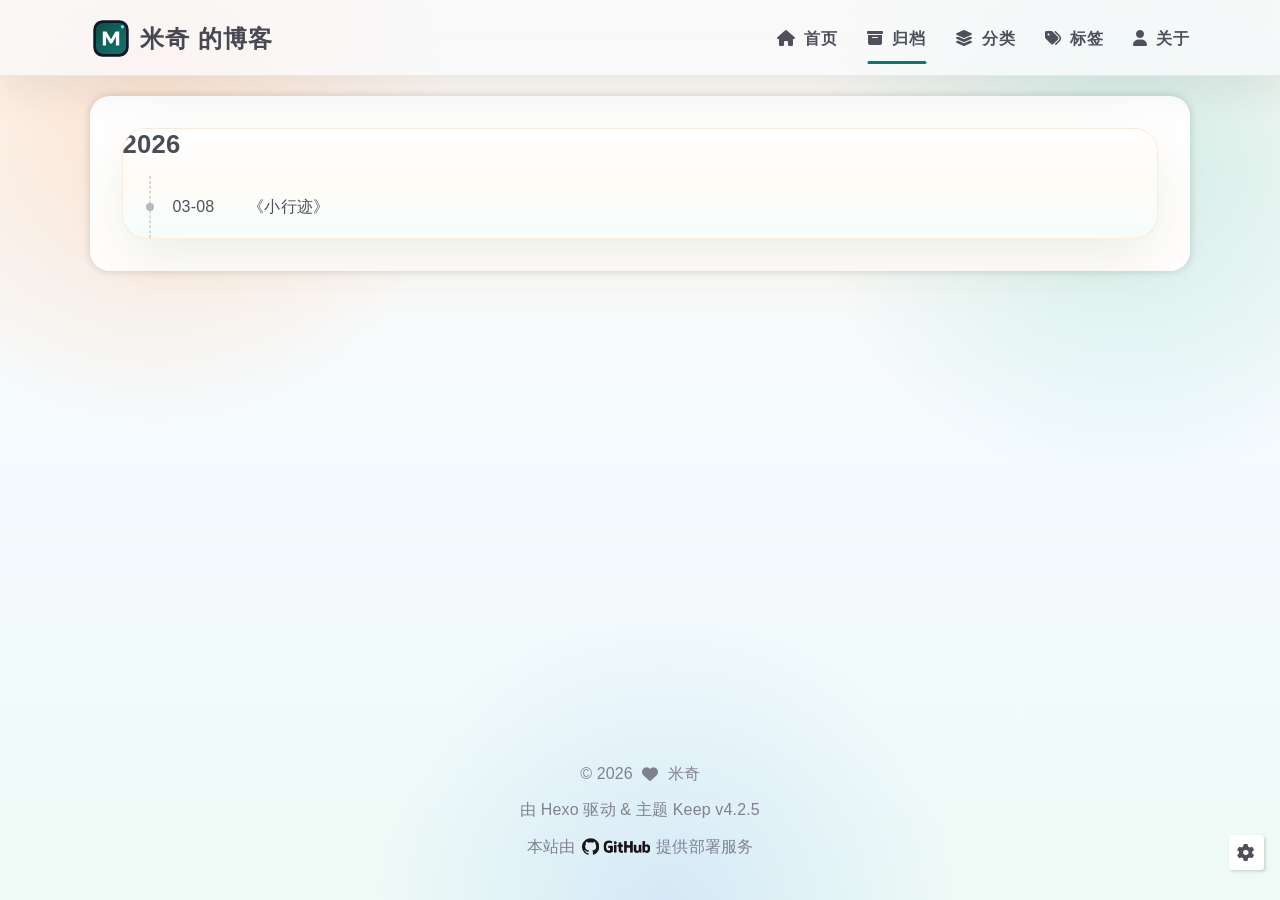
==== archives/2026/index.html @ 4258c544 "Site updated: 2026-03-08 20:42:54" ====
<!DOCTYPE html>
<html lang="zh-CN">
<head>
    <meta charset="utf-8">
    <meta name="viewport" content="width=device-width, initial-scale=1, maximum-scale=1">
    <meta name="keywords" content="生活记录,日记,菜谱,吉他谱,技术笔记">
    <meta name="description" content="记录生活日记、感悟、菜谱、吉他谱，以及工作中遇到的技术问题与解决过程。">
    <meta name="author" content="米奇">
    
    <title>
        
            归档: 2026 |
        
        米奇 的博客
    </title>
    
<link rel="stylesheet" href="/css/style.css">

    
        <link rel="shortcut icon" href="/images/site-logo.svg">
    
    
<link rel="stylesheet" href="/font/css/fontawesome.min.css">

    
<link rel="stylesheet" href="/font/css/regular.min.css">

    
<link rel="stylesheet" href="/font/css/solid.min.css">

    
<link rel="stylesheet" href="/font/css/brands.min.css">

    
        
            
        
            
                
<link rel="stylesheet" href="/css/custom.css">

            
        
    
    <script class="keep-theme-configurations">
    const KEEP = window.KEEP || {}
    KEEP.hexo_config = {"hostname":"miqitudou.github.io","root":"/","language":"zh-CN"}
    KEEP.theme_config = {"base_info":{"primary_color":"#0f766e","title":"米奇 的博客","author":"米奇","avatar":"/images/site-avatar.svg","logo":"/images/site-logo.svg","favicon":"/images/site-logo.svg"},"menu":{"home":"/ || fa-solid fa-house","archives":"/archives || fa-solid fa-box-archive","categories":"/categories || fa-solid fa-layer-group","tags":"/tags || fa-solid fa-tags","about":"/about || fa-solid fa-user"},"first_screen":{"enable":true,"background_img":"/images/hero-grid-light.svg","background_img_dark":"/images/hero-grid-dark.svg","description":"记录生活、感悟与创作 || 也整理工作里的技术问题","hitokoto":false},"social_contact":{"enable":false,"links":{"github":null,"weixin":null,"qq":null,"weibo":null,"zhihu":null,"twitter":null,"x":null,"facebook":null,"email":null}},"scroll":{"progress_bar":true,"percent":false,"hide_header":true},"home":{"announcement":"这里会放生活日记、感悟、菜谱、吉他谱，也会记录工作中遇到的技术问题和解决过程。","category":true,"tag":true,"post_datetime":"updated || fa-solid fa-clock-rotate-left","post_datetime_format":"YYYY-MM-DD"},"post":{"author_badge":{"enable":true,"level_badge":false,"custom_badge":"记录者"},"word_count":{"wordcount":false,"min2read":false},"datetime_format":"YYYY-MM-DD","copyright_info":false,"share":false,"reward":{"enable":false,"img_link":null,"text":null,"icon":null}},"code_block":{"tools":{"enable":true,"style":"mac"},"highlight_theme":"obsidian"},"toc":{"enable":true,"number":true,"expand_all":false,"init_open":true,"layout":"right"},"website_count":{"busuanzi_count":{"enable":false,"site_uv":false,"site_pv":false,"page_pv":false}},"local_search":{"enable":false,"preload":false},"comment":{"enable":false,"use":"valine","valine":{"appid":null,"appkey":null,"server_urls":null,"placeholder":null},"gitalk":{"github_id":null,"github_admins":null,"repository":null,"client_id":null,"client_secret":null,"proxy":null},"twikoo":{"env_id":null,"region":null,"version":"1.6.39"},"waline":{"server_url":null,"reaction":false,"version":"3.3.2"},"giscus":{"repo":null,"repo_id":null,"category":"Announcements","category_id":null,"reactions_enabled":false},"artalk":{"server":null},"disqus":{"shortname":null}},"rss":{"enable":false},"lazyload":{"enable":false},"cdn":{"enable":false,"provider":"cdnjs"},"pjax":{"enable":false},"footer":{"since":2026,"word_count":false,"site_deploy":{"enable":true,"provider":"github","url":"https://github.com/miqitudou/miqitudou.github.io"},"record":{"enable":false,"list":[{"code":null,"link":null}]}},"inject":{"enable":true,"css":[null,"/css/custom.css"],"js":[null]},"root":"","source_data":{},"version":"4.2.5"}
    KEEP.language_ago = {"second":"%s 秒前","minute":"%s 分钟前","hour":"%s 小时前","day":"%s 天前","week":"%s 周前","month":"%s 个月前","year":"%s 年前"}
    KEEP.language_code_block = {"copy":"复制代码","copied":"已复制","fold":"折叠代码块","folded":"已折叠"}
    KEEP.language_copy_copyright = {"copy":"复制版权信息","copied":"已复制","title":"原文标题","author":"原文作者","link":"原文链接"}
  </script>
<meta name="generator" content="Hexo 8.1.1"></head>


<body>
<div class="progress-bar-container">
    
        <span class="scroll-progress-bar"></span>
    

    
</div>



<main class="page-container border-box">
    <!-- home first screen  -->
    

    <!-- page content -->
    <div class="page-main-content border-box">
        <div class="page-main-content-top">
            
<header class="header-wrapper">

    <div class="border-box header-content">
        <div class="left flex-start border-box">
            
                <a class="logo-image border-box" href="/">
                    <img src="/images/site-logo.svg">
                </a>
            
            <a class="site-name border-box" href="/">
               米奇 的博客
            </a>
        </div>

        <div class="right border-box">
            <div class="pc border-box">
                <ul class="menu-list border-box">
                    
                        
                        <li class="menu-item flex-start border-box">
                            <a class="menu-text-color border-box" href="/">
                                
                                    <i class="menu-text-color menu-icon fa-solid fa-house"></i>
                                
                                首页
                                
                            </a>
                            
                        </li>
                    
                        
                        <li class="menu-item flex-start border-box active">
                            <a class="menu-text-color border-box" href="/archives">
                                
                                    <i class="menu-text-color menu-icon fa-solid fa-box-archive"></i>
                                
                                归档
                                
                            </a>
                            
                        </li>
                    
                        
                        <li class="menu-item flex-start border-box">
                            <a class="menu-text-color border-box" href="/categories">
                                
                                    <i class="menu-text-color menu-icon fa-solid fa-layer-group"></i>
                                
                                分类
                                
                            </a>
                            
                        </li>
                    
                        
                        <li class="menu-item flex-start border-box">
                            <a class="menu-text-color border-box" href="/tags">
                                
                                    <i class="menu-text-color menu-icon fa-solid fa-tags"></i>
                                
                                标签
                                
                            </a>
                            
                        </li>
                    
                        
                        <li class="menu-item flex-start border-box">
                            <a class="menu-text-color border-box" href="/about">
                                
                                    <i class="menu-text-color menu-icon fa-solid fa-user"></i>
                                
                                关于
                                
                            </a>
                            
                        </li>
                    
                    
                </ul>
            </div>
            <div class="mobile border-box flex-start">
                
                <div class="icon-item menu-bar">
                    <div class="menu-bar-middle"></div>
                </div>
            </div>
        </div>
    </div>

    <div class="header-drawer">
        <ul class="drawer-menu-list border-box">
            
                
                <li class="drawer-menu-item border-box not-sub-menu">
                    <label class="drawer-menu-label border-box">
                        <a class="drawer-menu-text-color left-side flex-start border-box" href="/">
                            
                                <span class="menu-icon-wrap border-box flex-center">
                                    <i class="drawer-menu-text-color menu-icon fa-solid fa-house"></i>
                                </span>
                            
                            首页
                        </a>
                        
                    </label>
                    
                </li>
            
                
                <li class="drawer-menu-item border-box not-sub-menu active">
                    <label class="drawer-menu-label border-box">
                        <a class="drawer-menu-text-color left-side flex-start border-box" href="/archives">
                            
                                <span class="menu-icon-wrap border-box flex-center">
                                    <i class="drawer-menu-text-color menu-icon fa-solid fa-box-archive"></i>
                                </span>
                            
                            归档
                        </a>
                        
                    </label>
                    
                </li>
            
                
                <li class="drawer-menu-item border-box not-sub-menu">
                    <label class="drawer-menu-label border-box">
                        <a class="drawer-menu-text-color left-side flex-start border-box" href="/categories">
                            
                                <span class="menu-icon-wrap border-box flex-center">
                                    <i class="drawer-menu-text-color menu-icon fa-solid fa-layer-group"></i>
                                </span>
                            
                            分类
                        </a>
                        
                    </label>
                    
                </li>
            
                
                <li class="drawer-menu-item border-box not-sub-menu">
                    <label class="drawer-menu-label border-box">
                        <a class="drawer-menu-text-color left-side flex-start border-box" href="/tags">
                            
                                <span class="menu-icon-wrap border-box flex-center">
                                    <i class="drawer-menu-text-color menu-icon fa-solid fa-tags"></i>
                                </span>
                            
                            标签
                        </a>
                        
                    </label>
                    
                </li>
            
                
                <li class="drawer-menu-item border-box not-sub-menu">
                    <label class="drawer-menu-label border-box">
                        <a class="drawer-menu-text-color left-side flex-start border-box" href="/about">
                            
                                <span class="menu-icon-wrap border-box flex-center">
                                    <i class="drawer-menu-text-color menu-icon fa-solid fa-user"></i>
                                </span>
                            
                            关于
                        </a>
                        
                    </label>
                    
                </li>
            
        </ul>
    </div>

    <div class="window-mask"></div>

</header>


        </div>

        <div class="page-main-content-middle border-box">

            <div class="main-content border-box">
                

                    <div class="fade-in-down-animation">
    <div class="archives-container">
        <div class="archives-timeline border-box">
            
<div class="archive-list-container border-box">
    
        <section class="archive-item border-box">
            <div class="archive-item-header border-box">
                <span class="archive-year">2026</span>
            </div>
            <ul class="archive-item-body border-box">
                
                    <li class="post-item border-box">
                        <span class="starting-point border-box flex-center"></span>
                        <span class="post-date border-box">03-08</span>
                        <a class="post-title border-box text-ellipsis"
                           href="/2026/03/08/%E3%80%8A%E5%B0%8F%E8%A1%8C%E8%BF%B9%E3%80%8B/"
                        >《小行迹》</a>
                    </li>
                
            </ul>
        </section>
    
</div>

        </div>
    </div>
    



</div>


                
            </div>
        </div>

        <div class="page-main-content-bottom border-box">
            
<footer class="footer border-box">
    <div class="copyright-info info-item">
    &copy;&nbsp;2026
    
            &nbsp;<i class="fas fa-heart icon-animate"></i>&nbsp;&nbsp;<a href="/">米奇</a>
        
    </div>

    <div class="theme-info info-item">
        由&nbsp;<a target="_blank" href="https://hexo.io">Hexo</a>&nbsp;驱动&nbsp;&&nbsp;主题&nbsp;<a class="keep-version" target="_blank" href="https://github.com/XPoet/hexo-theme-keep">Keep</a>
    </div>

    
        
        <div class="deploy-info info-item">
            
                <a target="_blank" rel="nofollow" href="https://github.com/miqitudou/miqitudou.github.io">
            
            本站由 <span class="tooltip" data-tooltip-content="GitHub Pages"><img src="/images/brands/github.png"></span> 提供部署服务
            
                </a>
            
        </div>
    

    

    
</footer>

        </div>
    </div>

    <!-- post tools -->
    

    <!-- side tools -->
    <div class="side-tools">
        <div class="side-tools-container border-box ">
    <ul class="side-tools-list side-tools-show-handle border-box">
        <li class="tools-item tool-font-adjust-plus flex-center">
            <i class="fas fa-search-plus"></i>
        </li>

        <li class="tools-item tool-font-adjust-minus flex-center">
            <i class="fas fa-search-minus"></i>
        </li>

        <!-- toggle mode -->
        
            <li class="tools-item tool-toggle-theme-mode flex-center">
                <i class="fas fa-moon"></i>
            </li>
        

        <!-- rss -->
        

        <!-- to bottom -->
        <li class="tools-item tool-scroll-to-bottom flex-center">
            <i class="fas fa-arrow-down"></i>
        </li>
    </ul>

    <ul class="exposed-tools-list border-box">
        

        

        <li class="tools-item tool-toggle-show flex-center">
            <i class="fas fa-cog fa-spin"></i>
        </li>

        <li class="tools-item tool-scroll-to-top flex-center show-arrow">
            <i class="arrow fas fa-arrow-up"></i>
            <span class="percent"></span>
        </li>
    </ul>
</div>

    </div>

    <!-- image mask -->
    <div class="zoom-in-image-mask">
    <img class="zoom-in-image">
</div>


    <!-- local search -->
    

    <!-- tablet toc -->
    
</main>






<!-- common js -->

<script src="/js/utils.js"></script>

<script src="/js/header-shrink.js"></script>

<script src="/js/back2top.js"></script>

<script src="/js/toggle-theme.js"></script>

<script src="/js/code-block.js"></script>

<script src="/js/main.js"></script>

<script src="/js/libs/anime.min.js"></script>


<!-- local search -->


<!-- lazyload -->


<div class="">
    <!-- home page -->
    

    <!-- post page -->
    

    <!-- categories page -->
    

    <!-- links page -->
    

    <!-- photos page -->
    

    <!-- tools page -->
    
</div>

<!-- mermaid -->


<!-- pjax -->



    
        
    

</body>
</html>
---- css/style.css ----
:root {
  --base-font-size: 15.2px;
  --base-line-height: 22px;
  --base-font-weight: 400;
  --base-font-family: Optima-Regular, Optima, PingFang SC, Microsoft YaHei, sans-serif;
  --page-content-width: 80%;
  --page-content-width-tablet: 88%;
  --page-content-width-mobile: 90%;
  --page-content-max-width: 960px;
  --page-content-max-width-2: calc(var(--page-content-max-width) * 1.2);
  --component-gap: 36px;
  --box-border-radius: 8px;
  --header-height: 70px;
  --header-shrink-height: calc(var(--header-height) * 0.72);
  --header-backdrop-filter-blur: 4px;
  --header-scroll-progress-bar-height: 2px;
  --header-title-font-family: var(--base-font-family);
  --header-title-font-size: 1.8rem;
  --header-menu-icon: inline-flex;
  --first-screen-display: block;
  --first-screen-font-family: var(--base-font-family);
  --first-screen-font-size: 2rem;
  --first-screen-font-color-light: #50505c;
  --first-screen-font-color-dark: #adbac5;
  --first-screen-font-offset: 0;
  --first-screen-icon-size: 1.8rem;
  --first-screen-icon-color-light: #50505c;
  --first-screen-icon-color-dark: #adbac5;
  --first-screen-header-font-color-light: #50505c;
  --first-screen-header-font-color-dark: #adbac5;
  --home-post-hover-scale: 1;
  --post-title-align: left;
  --post-author-avatar: block;
  --post-author-name: flex;
  --post-create-datetime: flex;
  --post-update-datetime: flex;
  --post-img-align: 0 auto 0 0;
}
.fade-in-down-animation {
  animation-name: fade-in-down;
  animation-duration: 1s;
  animation-fill-mode: both;
}
.title-hover-animation {
  position: relative;
  display: inline-block;
  color: var(--text-color-2);
  line-height: 1.3;
  vertical-align: top;
  border-bottom: none;
}
.title-hover-animation::before {
  position: absolute;
  bottom: -4px;
  left: 0;
  width: 100%;
  height: 2px;
  background-color: var(--text-color-2);
  transform: scaleX(0);
  visibility: hidden;
  content: "";
  transition-delay: 0s, 0s, 0s, 0s, 0s, 0s;
  transition-timing-function: ease, ease, ease, ease, ease-in-out, ease-in-out;
  transition-duration: 0.2s, 0.2s, 0.2s, 0.2s, 0.2s, 0.2s;
  transition-property: color, background, box-shadow, border-color, visibility, transform;
}
.title-hover-animation:hover::before {
  transform: scaleX(1);
  visibility: visible;
}
@-moz-keyframes fade-in-down {
  0% {
    transform: translateY(-50px);
    opacity: 0;
  }
  100% {
    transform: translateY(0);
    opacity: 1;
  }
}
@-webkit-keyframes fade-in-down {
  0% {
    transform: translateY(-50px);
    opacity: 0;
  }
  100% {
    transform: translateY(0);
    opacity: 1;
  }
}
@-o-keyframes fade-in-down {
  0% {
    transform: translateY(-50px);
    opacity: 0;
  }
  100% {
    transform: translateY(0);
    opacity: 1;
  }
}
@keyframes fade-in-down {
  0% {
    transform: translateY(-50px);
    opacity: 0;
  }
  100% {
    transform: translateY(0);
    opacity: 1;
  }
}
@-moz-keyframes heartbeat-animate {
  0%, 100% {
    transform: scale(1);
  }
  10%, 30% {
    transform: scale(0.88);
  }
  20%, 40%, 60%, 80% {
    transform: scale(1.08);
  }
  50%, 70% {
    transform: scale(1.08);
  }
}
@-webkit-keyframes heartbeat-animate {
  0%, 100% {
    transform: scale(1);
  }
  10%, 30% {
    transform: scale(0.88);
  }
  20%, 40%, 60%, 80% {
    transform: scale(1.08);
  }
  50%, 70% {
    transform: scale(1.08);
  }
}
@-o-keyframes heartbeat-animate {
  0%, 100% {
    transform: scale(1);
  }
  10%, 30% {
    transform: scale(0.88);
  }
  20%, 40%, 60%, 80% {
    transform: scale(1.08);
  }
  50%, 70% {
    transform: scale(1.08);
  }
}
@keyframes heartbeat-animate {
  0%, 100% {
    transform: scale(1);
  }
  10%, 30% {
    transform: scale(0.88);
  }
  20%, 40%, 60%, 80% {
    transform: scale(1.08);
  }
  50%, 70% {
    transform: scale(1.08);
  }
}
@-moz-keyframes img-loading-animation {
  to {
    transform: rotate(1turn);
  }
}
@-webkit-keyframes img-loading-animation {
  to {
    transform: rotate(1turn);
  }
}
@-o-keyframes img-loading-animation {
  to {
    transform: rotate(1turn);
  }
}
@keyframes img-loading-animation {
  to {
    transform: rotate(1turn);
  }
}
@-moz-keyframes blink-caret {
  from, to {
    opacity: 0;
  }
  50% {
    opacity: 1;
  }
}
@-webkit-keyframes blink-caret {
  from, to {
    opacity: 0;
  }
  50% {
    opacity: 1;
  }
}
@-o-keyframes blink-caret {
  from, to {
    opacity: 0;
  }
  50% {
    opacity: 1;
  }
}
@keyframes blink-caret {
  from, to {
    opacity: 0;
  }
  50% {
    opacity: 1;
  }
}
@-moz-keyframes shake {
  0% {
    transform: rotate(-5deg);
  }
  25% {
    transform: rotate(5deg);
  }
  50% {
    transform: rotate(-5deg);
  }
  75% {
    transform: rotate(5deg);
  }
  100% {
    transform: rotate(-5deg);
  }
}
@-webkit-keyframes shake {
  0% {
    transform: rotate(-5deg);
  }
  25% {
    transform: rotate(5deg);
  }
  50% {
    transform: rotate(-5deg);
  }
  75% {
    transform: rotate(5deg);
  }
  100% {
    transform: rotate(-5deg);
  }
}
@-o-keyframes shake {
  0% {
    transform: rotate(-5deg);
  }
  25% {
    transform: rotate(5deg);
  }
  50% {
    transform: rotate(-5deg);
  }
  75% {
    transform: rotate(5deg);
  }
  100% {
    transform: rotate(-5deg);
  }
}
@keyframes shake {
  0% {
    transform: rotate(-5deg);
  }
  25% {
    transform: rotate(5deg);
  }
  50% {
    transform: rotate(-5deg);
  }
  75% {
    transform: rotate(5deg);
  }
  100% {
    transform: rotate(-5deg);
  }
}
:root {
  --primary-color: #0f766e;
  --primary-color-light-1: #13978d;
  --primary-color-light-2: #18b9ac;
  --primary-color-dark-1: #0d6a63;
  --primary-color-dark-2: #0c5e58;
  --background-color-1: #fff;
  --background-color-1-transparent: rgba(255,255,255,0.6);
  --background-color-2: #f7f7f7;
  --background-color-3: #f0f0f0;
  --content-background-color: #fff;
  --text-color-1: #484853;
  --text-color-2: #4c4c57;
  --text-color-3: #50505c;
  --text-color-4: #808091;
  --text-color-5: #b7b7c0;
  --text-color-6: #ededef;
  --toc-text-color: #6f6f80;
  --badge-color: #f0f0f0;
  --badge-background-color: #9393a1;
  --border-color: #b3b3b3;
  --selection-color: #13978d;
  --shadow-color: rgba(0,0,0,0.16);
  --shadow-hover-color: rgba(0,0,0,0.22);
  --scrollbar-color: #686877;
  --scrollbar-background-color: #e6e6e6;
  --toc-scrollbar-color: rgba(80,80,92,0.1);
  --copyright-icon-bg-color: rgba(80,80,92,0.12);
  --avatar-background-color: #0d6a63;
  --header-transparent-background-1: rgba(255,255,255,0.28);
  --header-transparent-background-2: rgba(255,255,255,0.4);
  --pjax-progress-bar-color: linear-gradient(45deg, #f10006, #ef5b00, #e59c01, #19ca05, #00cab5, #0264c8, #c303c3);
  --post-h-bottom-border-color: rgba(80,80,92,0.15);
  --keep-info-color: rgba(117,117,122,0.8);
  --keep-info-background-color: rgba(117,117,122,0.1);
  --keep-info-border-color: rgba(117,117,122,0.6);
  --keep-primary-color: #0458ab;
  --keep-primary-background-color: rgba(4,88,171,0.1);
  --keep-primary-border-color: rgba(4,88,171,0.6);
  --keep-warning-color: #b78d0f;
  --keep-warning-background-color: rgba(183,141,15,0.1);
  --keep-warning-border-color: rgba(183,141,15,0.6);
  --keep-success-color: #10b981;
  --keep-success-background-color: rgba(16,185,129,0.1);
  --keep-success-border-color: rgba(16,185,129,0.6);
  --keep-danger-color: #f43f5e;
  --keep-danger-background-color: rgba(244,63,94,0.1);
  --keep-danger-border-color: rgba(244,63,94,0.6);
}
@media (prefers-color-scheme: light) {
  :root {
    --primary-color: #0f766e;
    --primary-color-light-1: #13978d;
    --primary-color-light-2: #18b9ac;
    --primary-color-dark-1: #0d6a63;
    --primary-color-dark-2: #0c5e58;
    --background-color-1: #fff;
    --background-color-1-transparent: rgba(255,255,255,0.6);
    --background-color-2: #f7f7f7;
    --background-color-3: #f0f0f0;
    --content-background-color: #fff;
    --text-color-1: #484853;
    --text-color-2: #4c4c57;
    --text-color-3: #50505c;
    --text-color-4: #808091;
    --text-color-5: #b7b7c0;
    --text-color-6: #ededef;
    --toc-text-color: #6f6f80;
    --badge-color: #f0f0f0;
    --badge-background-color: #9393a1;
    --border-color: #b3b3b3;
    --selection-color: #13978d;
    --shadow-color: rgba(0,0,0,0.16);
    --shadow-hover-color: rgba(0,0,0,0.22);
    --scrollbar-color: #686877;
    --scrollbar-background-color: #e6e6e6;
    --toc-scrollbar-color: rgba(80,80,92,0.1);
    --copyright-icon-bg-color: rgba(80,80,92,0.12);
    --avatar-background-color: #0d6a63;
    --header-transparent-background-1: rgba(255,255,255,0.28);
    --header-transparent-background-2: rgba(255,255,255,0.4);
    --pjax-progress-bar-color: linear-gradient(45deg, #f10006, #ef5b00, #e59c01, #19ca05, #00cab5, #0264c8, #c303c3);
    --post-h-bottom-border-color: rgba(80,80,92,0.15);
    --keep-info-color: rgba(117,117,122,0.8);
    --keep-info-background-color: rgba(117,117,122,0.1);
    --keep-info-border-color: rgba(117,117,122,0.6);
    --keep-primary-color: #0458ab;
    --keep-primary-background-color: rgba(4,88,171,0.1);
    --keep-primary-border-color: rgba(4,88,171,0.6);
    --keep-warning-color: #b78d0f;
    --keep-warning-background-color: rgba(183,141,15,0.1);
    --keep-warning-border-color: rgba(183,141,15,0.6);
    --keep-success-color: #10b981;
    --keep-success-background-color: rgba(16,185,129,0.1);
    --keep-success-border-color: rgba(16,185,129,0.6);
    --keep-danger-color: #f43f5e;
    --keep-danger-background-color: rgba(244,63,94,0.1);
    --keep-danger-border-color: rgba(244,63,94,0.6);
  }
}
@media (prefers-color-scheme: dark) {
  :root {
    --primary-color: #0f766e;
    --primary-color-light-1: #13978d;
    --primary-color-light-2: #18b9ac;
    --primary-color-dark-1: #0d6a63;
    --primary-color-dark-2: #0c5e58;
    --background-color-1: #22272e;
    --background-color-1-transparent: rgba(34,39,46,0.6);
    --background-color-2: #292f38;
    --background-color-3: #313842;
    --content-background-color: #21262d;
    --text-color-1: #b7c2cc;
    --text-color-2: #b2bec8;
    --text-color-3: #adbac5;
    --text-color-4: #6c8397;
    --text-color-5: #4d5e6c;
    --text-color-6: #2e3841;
    --toc-text-color: #8296a6;
    --badge-color: #343c47;
    --badge-background-color: #ced6dc;
    --border-color: #596678;
    --selection-color: #0f7971;
    --shadow-color: rgba(120,120,120,0.18);
    --shadow-hover-color: rgba(120,120,120,0.24);
    --scrollbar-color: #505b6c;
    --scrollbar-background-color: #1d2127;
    --toc-scrollbar-color: rgba(173,186,197,0.1);
    --copyright-icon-bg-color: rgba(173,186,197,0.12);
    --avatar-background-color: #0a554f;
    --header-transparent-background-1: rgba(34,39,46,0.28);
    --header-transparent-background-2: rgba(34,39,46,0.4);
    --pjax-progress-bar-color: linear-gradient(45deg, #ea404a, #ea722f, #e9a71f, #67e559, #18ecec, #1b85f1, #ee1dee);
    --post-h-bottom-border-color: rgba(173,186,197,0.15);
    --keep-info-color: #9999a2;
    --keep-info-background-color: rgba(153,153,162,0.1);
    --keep-info-border-color: rgba(153,153,162,0.5);
    --keep-primary-color: #268bef;
    --keep-primary-background-color: rgba(38,139,239,0.1);
    --keep-primary-border-color: rgba(38,139,239,0.6);
    --keep-warning-color: #ecc34d;
    --keep-warning-background-color: rgba(236,195,77,0.1);
    --keep-warning-border-color: rgba(236,195,77,0.6);
    --keep-success-color: #10b981;
    --keep-success-background-color: rgba(16,185,129,0.1);
    --keep-success-border-color: rgba(16,185,129,0.6);
    --keep-danger-color: #f43f5e;
    --keep-danger-background-color: rgba(244,63,94,0.1);
    --keep-danger-border-color: rgba(244,63,94,0.6);
  }
}
.light-mode {
  --primary-color: #0f766e;
  --primary-color-light-1: #13978d;
  --primary-color-light-2: #18b9ac;
  --primary-color-dark-1: #0d6a63;
  --primary-color-dark-2: #0c5e58;
  --background-color-1: #fff;
  --background-color-1-transparent: rgba(255,255,255,0.6);
  --background-color-2: #f7f7f7;
  --background-color-3: #f0f0f0;
  --content-background-color: #fff;
  --text-color-1: #484853;
  --text-color-2: #4c4c57;
  --text-color-3: #50505c;
  --text-color-4: #808091;
  --text-color-5: #b7b7c0;
  --text-color-6: #ededef;
  --toc-text-color: #6f6f80;
  --badge-color: #f0f0f0;
  --badge-background-color: #9393a1;
  --border-color: #b3b3b3;
  --selection-color: #13978d;
  --shadow-color: rgba(0,0,0,0.16);
  --shadow-hover-color: rgba(0,0,0,0.22);
  --scrollbar-color: #686877;
  --scrollbar-background-color: #e6e6e6;
  --toc-scrollbar-color: rgba(80,80,92,0.1);
  --copyright-icon-bg-color: rgba(80,80,92,0.12);
  --avatar-background-color: #0d6a63;
  --header-transparent-background-1: rgba(255,255,255,0.28);
  --header-transparent-background-2: rgba(255,255,255,0.4);
  --pjax-progress-bar-color: linear-gradient(45deg, #f10006, #ef5b00, #e59c01, #19ca05, #00cab5, #0264c8, #c303c3);
  --post-h-bottom-border-color: rgba(80,80,92,0.15);
  --keep-info-color: rgba(117,117,122,0.8);
  --keep-info-background-color: rgba(117,117,122,0.1);
  --keep-info-border-color: rgba(117,117,122,0.6);
  --keep-primary-color: #0458ab;
  --keep-primary-background-color: rgba(4,88,171,0.1);
  --keep-primary-border-color: rgba(4,88,171,0.6);
  --keep-warning-color: #b78d0f;
  --keep-warning-background-color: rgba(183,141,15,0.1);
  --keep-warning-border-color: rgba(183,141,15,0.6);
  --keep-success-color: #10b981;
  --keep-success-background-color: rgba(16,185,129,0.1);
  --keep-success-border-color: rgba(16,185,129,0.6);
  --keep-danger-color: #f43f5e;
  --keep-danger-background-color: rgba(244,63,94,0.1);
  --keep-danger-border-color: rgba(244,63,94,0.6);
}
.dark-mode {
  --primary-color: #0f766e;
  --primary-color-light-1: #13978d;
  --primary-color-light-2: #18b9ac;
  --primary-color-dark-1: #0d6a63;
  --primary-color-dark-2: #0c5e58;
  --background-color-1: #22272e;
  --background-color-1-transparent: rgba(34,39,46,0.6);
  --background-color-2: #292f38;
  --background-color-3: #313842;
  --content-background-color: #21262d;
  --text-color-1: #b7c2cc;
  --text-color-2: #b2bec8;
  --text-color-3: #adbac5;
  --text-color-4: #6c8397;
  --text-color-5: #4d5e6c;
  --text-color-6: #2e3841;
  --toc-text-color: #8296a6;
  --badge-color: #343c47;
  --badge-background-color: #ced6dc;
  --border-color: #596678;
  --selection-color: #0f7971;
  --shadow-color: rgba(120,120,120,0.18);
  --shadow-hover-color: rgba(120,120,120,0.24);
  --scrollbar-color: #505b6c;
  --scrollbar-background-color: #1d2127;
  --toc-scrollbar-color: rgba(173,186,197,0.1);
  --copyright-icon-bg-color: rgba(173,186,197,0.12);
  --avatar-background-color: #0a554f;
  --header-transparent-background-1: rgba(34,39,46,0.28);
  --header-transparent-background-2: rgba(34,39,46,0.4);
  --pjax-progress-bar-color: linear-gradient(45deg, #ea404a, #ea722f, #e9a71f, #67e559, #18ecec, #1b85f1, #ee1dee);
  --post-h-bottom-border-color: rgba(173,186,197,0.15);
  --keep-info-color: #9999a2;
  --keep-info-background-color: rgba(153,153,162,0.1);
  --keep-info-border-color: rgba(153,153,162,0.5);
  --keep-primary-color: #268bef;
  --keep-primary-background-color: rgba(38,139,239,0.1);
  --keep-primary-border-color: rgba(38,139,239,0.6);
  --keep-warning-color: #ecc34d;
  --keep-warning-background-color: rgba(236,195,77,0.1);
  --keep-warning-border-color: rgba(236,195,77,0.6);
  --keep-success-color: #10b981;
  --keep-success-background-color: rgba(16,185,129,0.1);
  --keep-success-border-color: rgba(16,185,129,0.6);
  --keep-danger-color: #f43f5e;
  --keep-danger-background-color: rgba(244,63,94,0.1);
  --keep-danger-border-color: rgba(244,63,94,0.6);
}
* {
  transition-delay: 0s, 0s, 0s, 0s;
  transition-timing-function: ease, ease, ease, ease;
  transition-duration: 0.2s, 0.2s, 0.2s, 0.2s;
  transition-property: color, background, box-shadow, border-color;
}
*::-webkit-scrollbar {
  width: 0.4rem;
  height: 0.32rem;
  transition: all 0.2s ease;
}
*::-webkit-scrollbar-thumb {
  background: var(--scrollbar-color);
  border-radius: 0.2rem;
}
*::-webkit-scrollbar-track {
  background: var(--scrollbar-background-color);
}
html,
body {
  position: relative;
  width: 100%;
  height: 100%;
  margin: 0;
  padding: 0;
  color: var(--text-color-3);
  font-weight: var(--base-font-weight);
  font-size: var(--base-font-size);
  font-family: var(--base-font-family);
  line-height: var(--base-line-height);
  letter-spacing: 0.2px;
  background: var(--background-color-1);
}
html::-webkit-scrollbar,
body::-webkit-scrollbar {
  width: 0.56rem;
  height: 0.56rem;
}
@media (max-width: 800px) {
  html,
  body {
    font-size: calc(var(--base-font-size) * 0.95) !important;
    line-height: calc(var(--base-line-height) * 0.95) !important;
  }
  html::-webkit-scrollbar,
  body::-webkit-scrollbar {
    width: 0.42rem;
    height: 0.42rem;
  }
}
@media (max-width: 500px) {
  html,
  body {
    font-size: calc(var(--base-font-size) * 0.9) !important;
    line-height: calc(var(--base-line-height) * 0.9) !important;
  }
}
::selection {
  color: #fff;
  background: var(--selection-color);
}
ul,
ol,
li {
  margin: 0;
  padding: 0;
  list-style: none;
}
a {
  color: var(--text-color-3);
  text-decoration: none;
}
a i,
a span {
  color: var(--text-color-3);
}
a:hover,
a:active {
  color: var(--primary-color);
  text-decoration: none !important;
}
a:hover i,
a:active i,
a:hover span,
a:active span {
  color: var(--primary-color);
}
.dark-mode img {
  filter: brightness(0.9);
}
.dark-mode img:hover {
  filter: brightness(1);
}
img[lazyload] {
  position: relative;
  box-sizing: border-box;
  width: 8rem;
  height: 8rem;
  box-shadow: none !important;
  cursor: not-allowed;
  pointer-events: none;
}
img[lazyload]::before {
  position: absolute;
  top: 0;
  left: 0;
  display: block;
  width: 100%;
  height: 100%;
  background: var(--background-color-1);
  content: '';
  transition-delay: 0s, 0s, 0s, 0s, 0s;
  transition-timing-function: ease, ease, ease, ease, ease;
  transition-duration: 0.2s, 0.2s, 0.2s, 0.2s, 0.2s;
  transition-property: color, background, box-shadow, border-color, background;
}
img[lazyload]::after {
  position: absolute;
  top: 0;
  right: 0;
  bottom: 0;
  left: 0;
  display: block;
  width: 2rem;
  height: 2rem;
  margin: auto;
  border: 2px solid var(--text-color-6);
  border-top-color: var(--selection-color);
  border-left-color: var(--selection-color);
  border-radius: 50%;
  animation: img-loading-animation 750ms infinite linear;
  content: '';
  transition-delay: 0s, 0s, 0s, 0s, 0s;
  transition-timing-function: ease, ease, ease, ease, ease;
  transition-duration: 0.2s, 0.2s, 0.2s, 0.2s, 0.2s;
  transition-property: color, background, box-shadow, border-color, border;
}
.flex-center {
  display: flex;
  align-items: center;
  justify-content: center;
}
.flex-start {
  display: flex;
  align-items: center;
  justify-content: flex-start;
}
.flex-end {
  display: flex;
  align-items: center;
  justify-content: flex-end;
}
.border-box {
  position: relative;
  box-sizing: border-box;
}
.text-ellipsis {
  overflow: hidden;
  white-space: nowrap;
  text-overflow: ellipsis;
}
.text-color-2 {
  color: var(--text-color-2);
}
.text-color-3 {
  color: var(--text-color-3);
}
.text-color-4 {
  color: var(--text-color-4);
}
.clear::after {
  display: block;
  clear: both;
  height: 0;
  overflow: hidden;
  visibility: hidden;
  content: '';
}
.tooltip {
  position: relative;
  box-sizing: border-box;
}
.tooltip:hover .tooltip-content {
  display: inline-block;
}
.tooltip.show-img .tooltip-content {
  display: none !important;
}
.tooltip .tooltip-content {
  position: absolute;
  top: -0.4rem;
  left: 50%;
  z-index: 1010;
  display: none;
  box-sizing: border-box;
  padding: 0.2rem 0.6rem;
  color: var(--text-color-6);
  font-size: 0.8rem;
  letter-spacing: 0.8px;
  white-space: nowrap;
  background: var(--text-color-1);
  border-radius: 0.3rem;
  transform: translateX(-50%) translateY(-100%);
  transition-delay: 0s, 0s, 0s, 0s, 0s;
  transition-timing-function: ease, ease, ease, ease, ease;
  transition-duration: 0.2s, 0.2s, 0.2s, 0.2s, 0.2s;
  transition-property: color, background, box-shadow, border-color, display;
  -moz-user-select: none;
  -ms-user-select: none;
  -webkit-user-select: none;
  user-select: none;
}
.tooltip-img {
  position: relative;
  box-sizing: border-box;
}
.tooltip-img.show-img .tooltip-img-box {
  display: flex;
}
.tooltip-img .tooltip-img-box {
  position: absolute;
  top: -0.4rem;
  left: 50%;
  z-index: 1011;
  display: none;
  align-items: center;
  justify-content: center;
  box-sizing: border-box;
  min-height: 6rem;
  overflow: hidden;
  background: var(--background-color-3);
  border: 0.2rem solid var(--text-color-4);
  border-radius: 0.3rem;
  transform: translateX(-50%) translateY(-100%);
  transition-delay: 0s, 0s, 0s, 0s, 0s;
  transition-timing-function: ease, ease, ease, ease, ease;
  transition-duration: 0.2s, 0.2s, 0.2s, 0.2s, 0.2s;
  transition-property: color, background, box-shadow, border-color, display;
  -moz-user-select: none;
  -ms-user-select: none;
  -webkit-user-select: none;
  user-select: none;
}
.tooltip-img .tooltip-img-box.has-tip {
  flex-direction: column;
  justify-content: space-between;
}
.tooltip-img .tooltip-img-box img {
  display: block;
  max-height: 10rem;
}
.tooltip-img .tooltip-img-box .tip {
  position: relative;
  box-sizing: border-box;
  width: 100%;
  padding: 0.3rem 0;
  color: #555;
  font-size: 0.9rem;
  text-align: center;
}
.keep-markdown-body,
.keep-markdown-body > .post {
  font-size: 1rem;
}
.keep-markdown-body blockquote,
.keep-markdown-body > .post blockquote {
  position: relative;
  display: flex;
  flex-direction: column;
  justify-content: flex-start;
  box-sizing: border-box;
  margin: 1.4rem 0;
  padding: 0.8rem;
  color: var(--text-color-3);
  background: var(--background-color-2);
  border-left: 0.4rem solid var(--text-color-4);
  border-top-left-radius: 0.2rem;
  border-bottom-left-radius: 0.2rem;
}
.keep-markdown-body blockquote p,
.keep-markdown-body > .post blockquote p,
.keep-markdown-body blockquote ul,
.keep-markdown-body > .post blockquote ul,
.keep-markdown-body blockquote ol,
.keep-markdown-body > .post blockquote ol,
.keep-markdown-body blockquote footer,
.keep-markdown-body > .post blockquote footer {
  position: relative;
  box-sizing: border-box;
}
.keep-markdown-body blockquote footer,
.keep-markdown-body > .post blockquote footer {
  margin-bottom: 0.6rem;
  font-style: italic;
}
.keep-markdown-body blockquote cite,
.keep-markdown-body > .post blockquote cite {
  position: relative;
  box-sizing: border-box;
  margin-left: 1rem;
  color: var(--text-color-4);
}
.keep-markdown-body blockquote cite::before,
.keep-markdown-body > .post blockquote cite::before {
  content: '— ';
}
.keep-markdown-body p,
.keep-markdown-body > .post p {
  margin: 0.6rem 0;
  color: var(--text-color-3);
  line-height: 2;
}
.keep-markdown-body a,
.keep-markdown-body > .post a {
  position: relative;
  box-sizing: border-box;
  padding-bottom: 0.1rem;
  text-decoration: none;
  overflow-wrap: break-word;
  border-bottom: 0.1rem solid var(--text-color-4);
  outline: 0;
  cursor: pointer;
}
.keep-markdown-body a .fas,
.keep-markdown-body > .post a .fas,
.keep-markdown-body a .far,
.keep-markdown-body > .post a .far,
.keep-markdown-body a .fab,
.keep-markdown-body > .post a .fab {
  position: relative;
  margin: 0 0.2rem 0 0.4rem;
  color: var(--text-color-4);
  font-size: 0.8rem;
}
.keep-markdown-body a:hover,
.keep-markdown-body > .post a:hover {
  text-decoration: underline;
}
.keep-markdown-body a:hover::after,
.keep-markdown-body > .post a:hover::after {
  background: var(--primary-color);
}
.keep-markdown-body strong,
.keep-markdown-body > .post strong {
  color: var(--text-color-3);
}
.keep-markdown-body em,
.keep-markdown-body > .post em {
  color: var(--text-color-3);
}
.keep-markdown-body ul li,
.keep-markdown-body > .post ul li,
.keep-markdown-body ol li,
.keep-markdown-body > .post ol li {
  margin: 0.3rem 0 0.3rem 1rem;
  line-height: 2rem;
}
.keep-markdown-body ul li,
.keep-markdown-body > .post ul li {
  list-style: disc;
}
.keep-markdown-body ul li ul li,
.keep-markdown-body > .post ul li ul li {
  list-style: circle;
}
.keep-markdown-body ul li ul li ul li,
.keep-markdown-body > .post ul li ul li ul li {
  list-style: square;
}
.keep-markdown-body ol li,
.keep-markdown-body > .post ol li {
  list-style: decimal;
}
.keep-markdown-body ol li ol li,
.keep-markdown-body > .post ol li ol li {
  list-style: upper-alpha;
}
.keep-markdown-body ol li ol li ol li,
.keep-markdown-body > .post ol li ol li ol li {
  list-style: upper-roman;
}
.keep-markdown-body li,
.keep-markdown-body > .post li {
  color: var(--text-color-3);
}
.keep-markdown-body h1,
.keep-markdown-body > .post h1,
.keep-markdown-body h2,
.keep-markdown-body > .post h2,
.keep-markdown-body h3,
.keep-markdown-body > .post h3,
.keep-markdown-body h4,
.keep-markdown-body > .post h4,
.keep-markdown-body h5,
.keep-markdown-body > .post h5,
.keep-markdown-body h6,
.keep-markdown-body > .post h6 {
  position: relative;
  display: flex;
  justify-content: space-between;
  order: 0;
  box-sizing: border-box;
  padding-top: 0.4rem;
  padding-bottom: 0.2rem;
  overflow: hidden;
  color: var(--text-color-2);
  line-height: 1.6;
  border-bottom: 1px solid var(--post-h-bottom-border-color);
}
@media (max-width: 800px) {
  .keep-markdown-body h1,
  .keep-markdown-body > .post h1,
  .keep-markdown-body h2,
  .keep-markdown-body > .post h2,
  .keep-markdown-body h3,
  .keep-markdown-body > .post h3,
  .keep-markdown-body h4,
  .keep-markdown-body > .post h4,
  .keep-markdown-body h5,
  .keep-markdown-body > .post h5,
  .keep-markdown-body h6,
  .keep-markdown-body > .post h6 {
    line-height: 1.5;
  }
}
@media (max-width: 500px) {
  .keep-markdown-body h1,
  .keep-markdown-body > .post h1,
  .keep-markdown-body h2,
  .keep-markdown-body > .post h2,
  .keep-markdown-body h3,
  .keep-markdown-body > .post h3,
  .keep-markdown-body h4,
  .keep-markdown-body > .post h4,
  .keep-markdown-body h5,
  .keep-markdown-body > .post h5,
  .keep-markdown-body h6,
  .keep-markdown-body > .post h6 {
    line-height: 1.4;
  }
}
.keep-markdown-body h1:hover a.headerlink,
.keep-markdown-body > .post h1:hover a.headerlink,
.keep-markdown-body h2:hover a.headerlink,
.keep-markdown-body > .post h2:hover a.headerlink,
.keep-markdown-body h3:hover a.headerlink,
.keep-markdown-body > .post h3:hover a.headerlink,
.keep-markdown-body h4:hover a.headerlink,
.keep-markdown-body > .post h4:hover a.headerlink,
.keep-markdown-body h5:hover a.headerlink,
.keep-markdown-body > .post h5:hover a.headerlink,
.keep-markdown-body h6:hover a.headerlink,
.keep-markdown-body > .post h6:hover a.headerlink,
.keep-markdown-body h1:hover a.markdownIt-Anchor,
.keep-markdown-body > .post h1:hover a.markdownIt-Anchor,
.keep-markdown-body h2:hover a.markdownIt-Anchor,
.keep-markdown-body > .post h2:hover a.markdownIt-Anchor,
.keep-markdown-body h3:hover a.markdownIt-Anchor,
.keep-markdown-body > .post h3:hover a.markdownIt-Anchor,
.keep-markdown-body h4:hover a.markdownIt-Anchor,
.keep-markdown-body > .post h4:hover a.markdownIt-Anchor,
.keep-markdown-body h5:hover a.markdownIt-Anchor,
.keep-markdown-body > .post h5:hover a.markdownIt-Anchor,
.keep-markdown-body h6:hover a.markdownIt-Anchor,
.keep-markdown-body > .post h6:hover a.markdownIt-Anchor {
  visibility: visible;
}
.keep-markdown-body h1 a.headerlink,
.keep-markdown-body > .post h1 a.headerlink,
.keep-markdown-body h2 a.headerlink,
.keep-markdown-body > .post h2 a.headerlink,
.keep-markdown-body h3 a.headerlink,
.keep-markdown-body > .post h3 a.headerlink,
.keep-markdown-body h4 a.headerlink,
.keep-markdown-body > .post h4 a.headerlink,
.keep-markdown-body h5 a.headerlink,
.keep-markdown-body > .post h5 a.headerlink,
.keep-markdown-body h6 a.headerlink,
.keep-markdown-body > .post h6 a.headerlink,
.keep-markdown-body h1 a.markdownIt-Anchor,
.keep-markdown-body > .post h1 a.markdownIt-Anchor,
.keep-markdown-body h2 a.markdownIt-Anchor,
.keep-markdown-body > .post h2 a.markdownIt-Anchor,
.keep-markdown-body h3 a.markdownIt-Anchor,
.keep-markdown-body > .post h3 a.markdownIt-Anchor,
.keep-markdown-body h4 a.markdownIt-Anchor,
.keep-markdown-body > .post h4 a.markdownIt-Anchor,
.keep-markdown-body h5 a.markdownIt-Anchor,
.keep-markdown-body > .post h5 a.markdownIt-Anchor,
.keep-markdown-body h6 a.markdownIt-Anchor,
.keep-markdown-body > .post h6 a.markdownIt-Anchor {
  position: relative;
  order: 1;
  box-sizing: border-box;
  margin-left: 0.4rem;
  padding-top: 0.2rem;
  color: var(--text-color-4);
  font-size: 1.2rem;
  text-decoration: none;
  border: none;
  visibility: hidden;
}
.keep-markdown-body h1 a.headerlink:hover,
.keep-markdown-body > .post h1 a.headerlink:hover,
.keep-markdown-body h2 a.headerlink:hover,
.keep-markdown-body > .post h2 a.headerlink:hover,
.keep-markdown-body h3 a.headerlink:hover,
.keep-markdown-body > .post h3 a.headerlink:hover,
.keep-markdown-body h4 a.headerlink:hover,
.keep-markdown-body > .post h4 a.headerlink:hover,
.keep-markdown-body h5 a.headerlink:hover,
.keep-markdown-body > .post h5 a.headerlink:hover,
.keep-markdown-body h6 a.headerlink:hover,
.keep-markdown-body > .post h6 a.headerlink:hover,
.keep-markdown-body h1 a.markdownIt-Anchor:hover,
.keep-markdown-body > .post h1 a.markdownIt-Anchor:hover,
.keep-markdown-body h2 a.markdownIt-Anchor:hover,
.keep-markdown-body > .post h2 a.markdownIt-Anchor:hover,
.keep-markdown-body h3 a.markdownIt-Anchor:hover,
.keep-markdown-body > .post h3 a.markdownIt-Anchor:hover,
.keep-markdown-body h4 a.markdownIt-Anchor:hover,
.keep-markdown-body > .post h4 a.markdownIt-Anchor:hover,
.keep-markdown-body h5 a.markdownIt-Anchor:hover,
.keep-markdown-body > .post h5 a.markdownIt-Anchor:hover,
.keep-markdown-body h6 a.markdownIt-Anchor:hover,
.keep-markdown-body > .post h6 a.markdownIt-Anchor:hover {
  color: var(--text-color-3);
}
.keep-markdown-body h1 a.headerlink::before,
.keep-markdown-body > .post h1 a.headerlink::before,
.keep-markdown-body h2 a.headerlink::before,
.keep-markdown-body > .post h2 a.headerlink::before,
.keep-markdown-body h3 a.headerlink::before,
.keep-markdown-body > .post h3 a.headerlink::before,
.keep-markdown-body h4 a.headerlink::before,
.keep-markdown-body > .post h4 a.headerlink::before,
.keep-markdown-body h5 a.headerlink::before,
.keep-markdown-body > .post h5 a.headerlink::before,
.keep-markdown-body h6 a.headerlink::before,
.keep-markdown-body > .post h6 a.headerlink::before,
.keep-markdown-body h1 a.markdownIt-Anchor::before,
.keep-markdown-body > .post h1 a.markdownIt-Anchor::before,
.keep-markdown-body h2 a.markdownIt-Anchor::before,
.keep-markdown-body > .post h2 a.markdownIt-Anchor::before,
.keep-markdown-body h3 a.markdownIt-Anchor::before,
.keep-markdown-body > .post h3 a.markdownIt-Anchor::before,
.keep-markdown-body h4 a.markdownIt-Anchor::before,
.keep-markdown-body > .post h4 a.markdownIt-Anchor::before,
.keep-markdown-body h5 a.markdownIt-Anchor::before,
.keep-markdown-body > .post h5 a.markdownIt-Anchor::before,
.keep-markdown-body h6 a.markdownIt-Anchor::before,
.keep-markdown-body > .post h6 a.markdownIt-Anchor::before {
  font-weight: 600;
  font-family: 'Font Awesome 6 Free';
  content: '\f0c1';
}
.keep-markdown-body h1,
.keep-markdown-body > .post h1 {
  font-weight: 600;
  font-size: 1.68rem;
}
@media (max-width: 800px) {
  .keep-markdown-body h1,
  .keep-markdown-body > .post h1 {
    font-size: 1.512rem;
  }
}
@media (max-width: 500px) {
  .keep-markdown-body h1,
  .keep-markdown-body > .post h1 {
    font-size: 1.344rem;
  }
}
.keep-markdown-body h1 a.headerlink,
.keep-markdown-body > .post h1 a.headerlink,
.keep-markdown-body h1 a.markdownIt-Anchor,
.keep-markdown-body > .post h1 a.markdownIt-Anchor {
  font-size: 1.344rem;
}
.keep-markdown-body h2,
.keep-markdown-body > .post h2 {
  font-weight: 600;
  font-size: 1.6rem;
}
@media (max-width: 800px) {
  .keep-markdown-body h2,
  .keep-markdown-body > .post h2 {
    font-size: 1.44rem;
  }
}
@media (max-width: 500px) {
  .keep-markdown-body h2,
  .keep-markdown-body > .post h2 {
    font-size: 1.28rem;
  }
}
.keep-markdown-body h2 a.headerlink,
.keep-markdown-body > .post h2 a.headerlink,
.keep-markdown-body h2 a.markdownIt-Anchor,
.keep-markdown-body > .post h2 a.markdownIt-Anchor {
  font-size: 1.28rem;
}
.keep-markdown-body h3,
.keep-markdown-body > .post h3 {
  font-weight: 550;
  font-size: 1.5rem;
}
@media (max-width: 800px) {
  .keep-markdown-body h3,
  .keep-markdown-body > .post h3 {
    font-size: 1.35rem;
  }
}
@media (max-width: 500px) {
  .keep-markdown-body h3,
  .keep-markdown-body > .post h3 {
    font-size: 1.2rem;
  }
}
.keep-markdown-body h3 a.headerlink,
.keep-markdown-body > .post h3 a.headerlink,
.keep-markdown-body h3 a.markdownIt-Anchor,
.keep-markdown-body > .post h3 a.markdownIt-Anchor {
  font-size: 1.2rem;
}
.keep-markdown-body h4,
.keep-markdown-body > .post h4 {
  font-weight: 550;
  font-size: 1.4rem;
}
@media (max-width: 800px) {
  .keep-markdown-body h4,
  .keep-markdown-body > .post h4 {
    font-size: 1.26rem;
  }
}
@media (max-width: 500px) {
  .keep-markdown-body h4,
  .keep-markdown-body > .post h4 {
    font-size: 1.12rem;
  }
}
.keep-markdown-body h4 a.headerlink,
.keep-markdown-body > .post h4 a.headerlink,
.keep-markdown-body h4 a.markdownIt-Anchor,
.keep-markdown-body > .post h4 a.markdownIt-Anchor {
  font-size: 1.12rem;
}
.keep-markdown-body h5,
.keep-markdown-body > .post h5 {
  font-weight: 500;
  font-size: 1.3rem;
}
@media (max-width: 800px) {
  .keep-markdown-body h5,
  .keep-markdown-body > .post h5 {
    font-size: 1.17rem;
  }
}
@media (max-width: 500px) {
  .keep-markdown-body h5,
  .keep-markdown-body > .post h5 {
    font-size: 1.04rem;
  }
}
.keep-markdown-body h5 a.headerlink,
.keep-markdown-body > .post h5 a.headerlink,
.keep-markdown-body h5 a.markdownIt-Anchor,
.keep-markdown-body > .post h5 a.markdownIt-Anchor {
  font-size: 1.04rem;
}
.keep-markdown-body h6,
.keep-markdown-body > .post h6 {
  font-weight: 500;
  font-size: 1.2rem;
}
@media (max-width: 800px) {
  .keep-markdown-body h6,
  .keep-markdown-body > .post h6 {
    font-size: 1.08rem;
  }
}
@media (max-width: 500px) {
  .keep-markdown-body h6,
  .keep-markdown-body > .post h6 {
    font-size: 0.96rem;
  }
}
.keep-markdown-body h6 a.headerlink,
.keep-markdown-body > .post h6 a.headerlink,
.keep-markdown-body h6 a.markdownIt-Anchor,
.keep-markdown-body > .post h6 a.markdownIt-Anchor {
  font-size: 1.2rem;
}
.keep-markdown-body img,
.keep-markdown-body > .post img {
  position: relative;
  display: block;
  box-sizing: border-box;
  max-width: 100%;
  box-shadow: 0 0 0.2rem var(--shadow-color);
  cursor: zoom-in;
  opacity: 1;
}
.keep-markdown-body img.hide,
.keep-markdown-body > .post img.hide {
  opacity: 0;
}
.keep-markdown-body img[lazyload],
.keep-markdown-body > .post img[lazyload] {
  margin: 0.8rem auto 0.2rem;
  zoom: 1 !important;
}
.keep-markdown-body > img,
.keep-markdown-body > .post > img,
.keep-markdown-body p > img,
.keep-markdown-body > .post p > img {
  margin: var(--post-img-align);
}
.keep-markdown-body > .table-container,
.keep-markdown-body > .post > .table-container {
  box-sizing: border-box;
  width: 100%;
  margin: 1.5rem 0;
  overflow: auto;
}
.keep-markdown-body > .table-container table,
.keep-markdown-body > .post > .table-container table {
  box-sizing: border-box;
  width: 100%;
  border-collapse: collapse;
  border-spacing: 0;
}
.keep-markdown-body > .table-container table td,
.keep-markdown-body > .post > .table-container table td,
.keep-markdown-body > .table-container table th,
.keep-markdown-body > .post > .table-container table th {
  padding: 0;
  white-space: nowrap;
}
.keep-markdown-body > .table-container table td,
.keep-markdown-body > .post > .table-container table td {
  color: var(--text-color-3);
}
.keep-markdown-body > .table-container table th,
.keep-markdown-body > .post > .table-container table th {
  color: var(--text-color-2);
  font-weight: 600;
}
.keep-markdown-body > .table-container table td,
.keep-markdown-body > .post > .table-container table td,
.keep-markdown-body > .table-container table th,
.keep-markdown-body > .post > .table-container table th {
  padding: 0.5rem 1rem;
  border: 0.1rem solid var(--border-color);
}
.keep-markdown-body > .table-container table tr,
.keep-markdown-body > .post > .table-container table tr {
  background-color: var(--background-color-1);
  border: 0.1rem solid var(--border-color);
}
.keep-markdown-body > .table-container table tr:nth-child(2n),
.keep-markdown-body > .post > .table-container table tr:nth-child(2n) {
  background-color: var(--background-color-2);
}
.keep-markdown-body .mermaid,
.keep-markdown-body > .post .mermaid {
  background: #f5f5f5 !important;
  border-radius: 0.3rem;
}
:root {
  --toolbar-foreground: #b5b5b5;
  --toolbar-background: #3a3f40;
  --code-foreground: #585865;
  --code-background: rgba(15,118,110,0.15);
  --code-border-color: #1cdacc;
  --highlight-background: #273036;
  --highlight-foreground: #faf5d6;
  --highlight-comment: #76888e;
  --highlight-red: #ee5758;
  --highlight-orange: #ec7600;
  --highlight-yellow: #ffcd22;
  --highlight-green: #93c763;
  --highlight-aqua: #458383;
  --highlight-blue: #6e95bd;
  --highlight-purple: #b18bb7;
  --highlight-deletion: #f39090;
  --highlight-addition: #7ccf26;
  --highlight-gutter-color: #7a979a;
  --highlight-gutter-bg-color: #273130;
  --mac-toolbar-background-color: #21252b;
  --shrink-line-foreground: #6c8397;
  --shrink-line-background-1: rgba(40,40,40,0.9);
  --shrink-line-background-2: rgba(40,40,40,0.6);
}
@media (prefers-color-scheme: light) {
  :root {
    --toolbar-foreground: #b5b5b5;
    --toolbar-background: #3a3f40;
    --code-foreground: #585865;
    --code-background: rgba(15,118,110,0.15);
    --code-border-color: #1cdacc;
    --highlight-background: #273036;
    --highlight-foreground: #faf5d6;
    --highlight-comment: #76888e;
    --highlight-red: #ee5758;
    --highlight-orange: #ec7600;
    --highlight-yellow: #ffcd22;
    --highlight-green: #93c763;
    --highlight-aqua: #458383;
    --highlight-blue: #6e95bd;
    --highlight-purple: #b18bb7;
    --highlight-deletion: #f39090;
    --highlight-addition: #7ccf26;
    --highlight-gutter-color: #7a979a;
    --highlight-gutter-bg-color: #273130;
    --mac-toolbar-background-color: #21252b;
    --shrink-line-foreground: #6c8397;
    --shrink-line-background-1: rgba(40,40,40,0.9);
    --shrink-line-background-2: rgba(40,40,40,0.6);
  }
}
@media (prefers-color-scheme: dark) {
  :root {
    --toolbar-foreground: #b1b1b1;
    --toolbar-background: #393e3f;
    --code-foreground: #b5c1cb;
    --code-background: rgba(15,118,110,0.15);
    --code-border-color: #094742;
    --highlight-background: #262f35;
    --highlight-foreground: #f5ebad;
    --highlight-comment: #76888e;
    --highlight-red: #ed5152;
    --highlight-orange: #e77400;
    --highlight-yellow: #ffcc1c;
    --highlight-green: #90c55f;
    --highlight-aqua: #448080;
    --highlight-blue: #6a92bb;
    --highlight-purple: #ae87b5;
    --highlight-deletion: #eb4a4a;
    --highlight-addition: #63a61e;
    --highlight-gutter-color: #7b989b;
    --highlight-gutter-bg-color: #26302f;
    --mac-toolbar-background-color: #1f2021;
    --shrink-line-foreground: #6c8397;
    --shrink-line-background-1: rgba(40,40,40,0.9);
    --shrink-line-background-2: rgba(40,40,40,0.6);
  }
}
.light-mode {
  --toolbar-foreground: #b5b5b5;
  --toolbar-background: #3a3f40;
  --code-foreground: #585865;
  --code-background: rgba(15,118,110,0.15);
  --code-border-color: #1cdacc;
  --highlight-background: #273036;
  --highlight-foreground: #faf5d6;
  --highlight-comment: #76888e;
  --highlight-red: #ee5758;
  --highlight-orange: #ec7600;
  --highlight-yellow: #ffcd22;
  --highlight-green: #93c763;
  --highlight-aqua: #458383;
  --highlight-blue: #6e95bd;
  --highlight-purple: #b18bb7;
  --highlight-deletion: #f39090;
  --highlight-addition: #7ccf26;
  --highlight-gutter-color: #7a979a;
  --highlight-gutter-bg-color: #273130;
  --mac-toolbar-background-color: #21252b;
  --shrink-line-foreground: #6c8397;
  --shrink-line-background-1: rgba(40,40,40,0.9);
  --shrink-line-background-2: rgba(40,40,40,0.6);
}
.dark-mode {
  --toolbar-foreground: #b1b1b1;
  --toolbar-background: #393e3f;
  --code-foreground: #b5c1cb;
  --code-background: rgba(15,118,110,0.15);
  --code-border-color: #094742;
  --highlight-background: #262f35;
  --highlight-foreground: #f5ebad;
  --highlight-comment: #76888e;
  --highlight-red: #ed5152;
  --highlight-orange: #e77400;
  --highlight-yellow: #ffcc1c;
  --highlight-green: #90c55f;
  --highlight-aqua: #448080;
  --highlight-blue: #6a92bb;
  --highlight-purple: #ae87b5;
  --highlight-deletion: #eb4a4a;
  --highlight-addition: #63a61e;
  --highlight-gutter-color: #7b989b;
  --highlight-gutter-bg-color: #26302f;
  --mac-toolbar-background-color: #1f2021;
  --shrink-line-foreground: #6c8397;
  --shrink-line-background-1: rgba(40,40,40,0.9);
  --shrink-line-background-2: rgba(40,40,40,0.6);
}
.code-block,
pre,
.highlight {
  margin: 1.5rem 0;
  padding: 0;
  overflow: auto;
  color: var(--highlight-foreground);
  font-size: 0.96rem;
  line-height: 1.5rem;
  background: var(--highlight-background);
  -ms-text-size-adjust: none;
  -moz-text-size-adjust: none;
  -webkit-text-size-adjust: none;
}
pre,
code {
  font-family: "Source Code Pro", consolas, Menlo;
}
code {
  box-sizing: border-box;
  padding: 0.3rem 0.4rem;
  color: var(--code-foreground);
  font-size: 0.88rem;
  word-wrap: break-word;
  background: var(--code-background);
  border: 0.1rem solid var(--code-border-color);
  border-radius: 0.3rem;
}
pre {
  padding: 0.6rem;
}
pre code {
  padding: 0;
  color: var(--highlight-foreground);
  text-shadow: none;
  background: none;
}
.highlight {
  border-bottom-right-radius: 0.1rem;
  border-bottom-left-radius: 0.1rem;
}
.highlight pre {
  margin: 0;
  padding: 0.6rem 0;
  border: none;
}
.highlight table {
  width: auto;
  margin: 0;
  border: none;
  border-spacing: unset;
}
.highlight td {
  padding: 0;
  border: none;
}
.highlight figcaption {
  box-sizing: border-box;
  padding: 0.5rem;
  color: var(--highlight-foreground);
  font-size: 1rem;
  line-height: 1rem;
}
.highlight figcaption a {
  float: right;
  color: var(--highlight-foreground);
  font-size: 0.9rem;
}
.highlight figcaption a:hover {
  border-bottom-color: var(--highlight-foreground);
}
.highlight .gutter pre {
  padding-right: 0.6rem;
  padding-left: 0.6rem;
  color: var(--highlight-gutter-color);
  text-align: center;
  background-color: var(--highlight-gutter-bg-color);
}
.highlight .code pre {
  width: 100%;
  padding-right: 0.6rem;
  padding-left: 0.6rem;
  background-color: var(--highlight-background);
}
.highlight .line {
  height: 1.5rem;
  color: var(--highlight-foreground);
}
.highlight .line .language-javascript {
  color: var(--highlight-foreground);
}
.highlight .line .attr {
  color: var(--highlight-foreground);
}
.highlight .line .string {
  color: var(--highlight-foreground);
}
.gutter {
  -moz-user-select: none;
  -ms-user-select: none;
  -webkit-user-select: none;
  user-select: none;
  color: var(--highlight-gutter-color);
  background: var(--highlight-gutter-bg-color);
}
.gutter .line {
  color: var(--highlight-gutter-color);
}
.gist table {
  width: auto;
}
.gist table td {
  border: none;
}
pre .deletion {
  color: var(--highlight-foreground);
  background: var(--highlight-deletion);
}
pre .addition {
  color: var(--highlight-foreground);
  background: var(--highlight-addition);
}
pre .meta {
  color: var(--highlight-purple);
}
pre .comment {
  color: var(--highlight-comment);
}
pre .variable,
pre .attribute,
pre .tag,
pre .regexp,
pre .ruby .constant,
pre .xml .tag .title,
pre .xml .pi,
pre .xml .doctype,
pre .html .doctype,
pre .css .id,
pre .css .class,
pre .css .pseudo {
  color: var(--highlight-red);
}
pre .property {
  color: var(--highlight-blue);
}
pre .number,
pre .preprocessor,
pre .built_in,
pre .literal,
pre .params,
pre .constant,
pre .command {
  color: var(--highlight-orange);
}
pre .ruby .class .title,
pre .css .rules .attribute,
pre .string,
pre .value,
pre .inheritance,
pre .header,
pre .ruby .symbol,
pre .xml .cdata,
pre .special,
pre .number,
pre .formula {
  color: var(--highlight-green);
}
pre .title,
pre .css .hexcolor {
  color: var(--highlight-aqua);
}
pre .function,
pre .python .decorator,
pre .python .title,
pre .ruby .function .title,
pre .ruby .title .keyword,
pre .perl .sub,
pre .javascript .title,
pre .coffeescript .title {
  color: var(--highlight-blue);
}
pre .keyword,
pre .javascript .function {
  color: var(--highlight-purple);
}
.highlight-container {
  position: relative;
  box-sizing: border-box;
  margin: 1.4rem 0;
}
.highlight-container.mac {
  margin: 1.4rem 0 1.8rem 0;
  box-shadow: 0 0.8rem 2rem 0 rgba(0,0,0,0.4);
}
.highlight-container.mac:hover .code-tools-box .copy {
  opacity: 1;
}
.highlight-container.mac .code-tools-box {
  justify-content: flex-end;
  padding: 0.4rem 0.6rem 0.7rem 0.4rem;
  background: var(--mac-toolbar-background-color);
}
.highlight-container.mac .code-tools-box::before {
  position: absolute;
  left: 0.8rem;
  width: 0.76rem;
  height: 0.76rem;
  background: #fc625d;
  border-radius: 50%;
  box-shadow: 1.3rem 0 #fdbc40, 2.6rem 0 #35cd4b;
  content: '';
}
.highlight-container.mac .code-tools-box.folded {
  border-bottom-right-radius: 0;
  border-bottom-left-radius: 0;
}
.highlight-container.mac .code-tools-box.folded .copy {
  display: none;
}
.highlight-container.mac .code-tools-box .code-lang {
  order: 1;
  color: #bbb;
}
.highlight-container.mac .code-tools-box .fold {
  order: 2;
  padding: 0 0.1rem 0 0.6rem;
}
.highlight-container.mac .code-tools-box .fold i {
  color: #ccc;
}
.highlight-container.mac .code-tools-box .copy {
  position: absolute;
  top: 3rem;
  right: 0.5rem;
  box-sizing: border-box;
  padding: 0 0.1rem;
  opacity: 0;
  transition-delay: 0s, 0s, 0s, 0s, 0s;
  transition-timing-function: ease, ease, ease, ease, ease-in-out;
  transition-duration: 0.2s, 0.2s, 0.2s, 0.2s, 0.2s;
  transition-property: color, background, box-shadow, border-color, opacity;
}
.highlight-container.mac .code-tools-box .copy i {
  font-size: 1rem;
}
.highlight-container .code-tools-box {
  position: relative;
  z-index: 1001;
  display: flex;
  align-items: center;
  justify-content: space-between;
  box-sizing: border-box;
  width: 100%;
  padding: 0.3rem 0.4rem;
  color: var(--toolbar-foreground);
  background: var(--toolbar-background);
  border-top-left-radius: 0.3rem;
  border-top-right-radius: 0.3rem;
}
.highlight-container .code-tools-box.folded {
  border-bottom-right-radius: 0.3rem;
  border-bottom-left-radius: 0.3rem;
}
.highlight-container .code-tools-box .code-lang {
  justify-content: flex-start;
  margin-left: 0.2rem;
  font-weight: 600;
  font-size: 0.9rem;
  font-family: "Source Code Pro", consolas, Menlo;
}
.highlight-container .code-tools-box .tool {
  -moz-user-select: none;
  -ms-user-select: none;
  -webkit-user-select: none;
  user-select: none;
  cursor: pointer;
}
.highlight-container .code-tools-box .tool i {
  font-size: 0.9rem;
}
.highlight-container .code-tools-box .fold {
  padding: 0 0.4rem 0 0.2rem;
}
.highlight-container figure.highlight {
  margin: 0;
}
.highlight-container figure.highlight.folded {
  height: 0 !important;
}
figure.highlight {
  position: relative;
  box-sizing: border-box;
  overflow-y: hidden;
  transition-delay: 0s, 0s, 0s, 0s, 0s;
  transition-timing-function: ease, ease, ease, ease, linear;
  transition-duration: 0.2s, 0.2s, 0.2s, 0.2s, 0.2s;
  transition-property: color, background, box-shadow, border-color, height;
}
figure.highlight .shrink-line {
  position: absolute;
  left: 0;
  box-sizing: border-box;
  width: 100%;
  background: linear-gradient(to bottom, var(--shrink-line-background-1), var(--shrink-line-background-2));
  cursor: pointer;
}
figure.highlight .shrink-line::before {
  color: var(--text-color-4);
  font-weight: 600;
  font-size: 1rem;
  font-family: 'Font Awesome 6 Free';
  content: '\f103';
}
figure.highlight .shrink-line:hover::before {
  font-size: 1.1rem;
}
:root {
  --toolbar-foreground: #b5b5b5;
  --toolbar-background: #3a3f40;
  --code-foreground: #585865;
  --code-background: rgba(15,118,110,0.15);
  --code-border-color: #1cdacc;
  --highlight-background: #273036;
  --highlight-foreground: #faf5d6;
  --highlight-comment: #76888e;
  --highlight-red: #ee5758;
  --highlight-orange: #ec7600;
  --highlight-yellow: #ffcd22;
  --highlight-green: #93c763;
  --highlight-aqua: #458383;
  --highlight-blue: #6e95bd;
  --highlight-purple: #b18bb7;
  --highlight-deletion: #f39090;
  --highlight-addition: #7ccf26;
  --highlight-gutter-color: #7a979a;
  --highlight-gutter-bg-color: #273130;
  --mac-toolbar-background-color: #21252b;
  --shrink-line-foreground: #6c8397;
  --shrink-line-background-1: rgba(40,40,40,0.9);
  --shrink-line-background-2: rgba(40,40,40,0.6);
}
@media (prefers-color-scheme: light) {
  :root {
    --toolbar-foreground: #b5b5b5;
    --toolbar-background: #3a3f40;
    --code-foreground: #585865;
    --code-background: rgba(15,118,110,0.15);
    --code-border-color: #1cdacc;
    --highlight-background: #273036;
    --highlight-foreground: #faf5d6;
    --highlight-comment: #76888e;
    --highlight-red: #ee5758;
    --highlight-orange: #ec7600;
    --highlight-yellow: #ffcd22;
    --highlight-green: #93c763;
    --highlight-aqua: #458383;
    --highlight-blue: #6e95bd;
    --highlight-purple: #b18bb7;
    --highlight-deletion: #f39090;
    --highlight-addition: #7ccf26;
    --highlight-gutter-color: #7a979a;
    --highlight-gutter-bg-color: #273130;
    --mac-toolbar-background-color: #21252b;
    --shrink-line-foreground: #6c8397;
    --shrink-line-background-1: rgba(40,40,40,0.9);
    --shrink-line-background-2: rgba(40,40,40,0.6);
  }
}
@media (prefers-color-scheme: dark) {
  :root {
    --toolbar-foreground: #b1b1b1;
    --toolbar-background: #393e3f;
    --code-foreground: #b5c1cb;
    --code-background: rgba(15,118,110,0.15);
    --code-border-color: #094742;
    --highlight-background: #262f35;
    --highlight-foreground: #f5ebad;
    --highlight-comment: #76888e;
    --highlight-red: #ed5152;
    --highlight-orange: #e77400;
    --highlight-yellow: #ffcc1c;
    --highlight-green: #90c55f;
    --highlight-aqua: #448080;
    --highlight-blue: #6a92bb;
    --highlight-purple: #ae87b5;
    --highlight-deletion: #eb4a4a;
    --highlight-addition: #63a61e;
    --highlight-gutter-color: #7b989b;
    --highlight-gutter-bg-color: #26302f;
    --mac-toolbar-background-color: #1f2021;
    --shrink-line-foreground: #6c8397;
    --shrink-line-background-1: rgba(40,40,40,0.9);
    --shrink-line-background-2: rgba(40,40,40,0.6);
  }
}
.light-mode {
  --toolbar-foreground: #b5b5b5;
  --toolbar-background: #3a3f40;
  --code-foreground: #585865;
  --code-background: rgba(15,118,110,0.15);
  --code-border-color: #1cdacc;
  --highlight-background: #273036;
  --highlight-foreground: #faf5d6;
  --highlight-comment: #76888e;
  --highlight-red: #ee5758;
  --highlight-orange: #ec7600;
  --highlight-yellow: #ffcd22;
  --highlight-green: #93c763;
  --highlight-aqua: #458383;
  --highlight-blue: #6e95bd;
  --highlight-purple: #b18bb7;
  --highlight-deletion: #f39090;
  --highlight-addition: #7ccf26;
  --highlight-gutter-color: #7a979a;
  --highlight-gutter-bg-color: #273130;
  --mac-toolbar-background-color: #21252b;
  --shrink-line-foreground: #6c8397;
  --shrink-line-background-1: rgba(40,40,40,0.9);
  --shrink-line-background-2: rgba(40,40,40,0.6);
}
.dark-mode {
  --toolbar-foreground: #b1b1b1;
  --toolbar-background: #393e3f;
  --code-foreground: #b5c1cb;
  --code-background: rgba(15,118,110,0.15);
  --code-border-color: #094742;
  --highlight-background: #262f35;
  --highlight-foreground: #f5ebad;
  --highlight-comment: #76888e;
  --highlight-red: #ed5152;
  --highlight-orange: #e77400;
  --highlight-yellow: #ffcc1c;
  --highlight-green: #90c55f;
  --highlight-aqua: #448080;
  --highlight-blue: #6a92bb;
  --highlight-purple: #ae87b5;
  --highlight-deletion: #eb4a4a;
  --highlight-addition: #63a61e;
  --highlight-gutter-color: #7b989b;
  --highlight-gutter-bg-color: #26302f;
  --mac-toolbar-background-color: #1f2021;
  --shrink-line-foreground: #6c8397;
  --shrink-line-background-1: rgba(40,40,40,0.9);
  --shrink-line-background-2: rgba(40,40,40,0.6);
}
.keep-note {
  position: relative;
  box-sizing: border-box;
  width: 100%;
  margin-bottom: 2rem;
  padding: 0.8rem 1rem;
  font-size: 0.9rem;
  border-style: solid;
  border-width: 0.1rem;
  border-radius: 0.4rem;
}
.keep-note.info {
  color: var(--keep-info-color);
  background-color: var(--keep-info-background-color);
  border-color: var(--keep-info-border-color);
}
.keep-note.primary {
  color: var(--keep-primary-color);
  background-color: var(--keep-primary-background-color);
  border-color: var(--keep-primary-border-color);
}
.keep-note.success {
  color: var(--keep-success-color);
  background-color: var(--keep-success-background-color);
  border-color: var(--keep-success-border-color);
}
.keep-note.warning {
  color: var(--keep-warning-color);
  background-color: var(--keep-warning-background-color);
  border-color: var(--keep-warning-border-color);
}
.keep-note.danger {
  color: var(--keep-danger-color);
  background-color: var(--keep-danger-background-color);
  border-color: var(--keep-danger-border-color);
}
.keep-note .keep-note-title {
  box-sizing: border-box;
  padding: 0.6rem 0 0 0;
  color: inherit;
  font-weight: 600;
  font-size: 1rem;
}
.keep-note p {
  color: inherit;
}
.keep-button {
  position: relative;
  box-sizing: border-box;
  margin: auto 0.6rem;
  padding: 0.6rem 1rem;
  color: var(--text-color-3);
  font-size: 1rem;
  background: var(--background-color-1);
  border: none;
  border-radius: 0.4rem;
  box-shadow: 0.1rem 0.2rem 0.4rem var(--shadow-color);
  cursor: pointer;
}
.keep-button i {
  color: var(--text-color-3);
}
.keep-button:hover {
  color: var(--background-color-1);
  background: var(--primary-color);
}
.keep-button:hover i {
  color: var(--background-color-1);
}
.keep-button.size-small {
  margin: auto 0.3rem;
  padding: 0.5rem 0.8rem;
  font-size: 0.8rem;
  border-radius: 0.3rem;
  box-shadow: 0.1rem 0.1rem 0.3rem var(--shadow-color);
}
.keep-button.size-large {
  width: 100%;
  margin: 0.6rem 0;
  padding: 1rem;
  font-size: 1.1rem;
  border-radius: 0.5rem;
  box-shadow: 0.1rem 0.2rem 0.5rem var(--shadow-color);
}
.keep-button.color-info {
  color: var(--text-color-3);
  background-color: var(--background-color-1);
}
.keep-button.color-info:hover {
  color: var(--background-color-1);
  background: var(--primary-color);
}
.keep-button.color-primary {
  color: var(--keep-primary-color);
  background-color: var(--keep-primary-background-color);
}
.keep-button.color-primary:hover {
  color: #fff;
  background-color: var(--keep-primary-color);
}
.keep-button.color-success {
  color: var(--keep-success-color);
  background-color: var(--keep-success-background-color);
}
.keep-button.color-success:hover {
  color: #fff;
  background-color: var(--keep-success-color);
}
.keep-button.color-warning {
  color: var(--keep-warning-color);
  background-color: var(--keep-warning-background-color);
}
.keep-button.color-warning:hover {
  color: #fff;
  background-color: var(--keep-warning-color);
}
.keep-button.color-danger {
  color: var(--keep-danger-color);
  background-color: var(--keep-danger-background-color);
}
.keep-button.color-danger:hover {
  color: #fff;
  background-color: var(--keep-danger-color);
}
.keep-tabs {
  position: relative;
  box-sizing: border-box;
  width: 100%;
  height: auto;
  background: var(--background-color);
  border-radius: 0.4rem;
  box-shadow: 0.1rem 0.1rem 0.5rem var(--shadow-color);
}
.keep-tabs .tabs-nav {
  position: relative;
  display: flex;
  justify-content: flex-start;
  box-sizing: border-box;
  list-style: none;
}
.keep-tabs .tabs-nav::before {
  position: absolute;
  bottom: 0;
  left: 0;
  box-sizing: border-box;
  width: 100%;
  height: 2px;
  background: var(--border-color);
  content: '';
}
.keep-tabs .tabs-nav .tab {
  position: relative;
  box-sizing: border-box;
  margin-right: 0.8rem;
  padding: 1rem 0.6rem;
  overflow: hidden;
  color: var(--text-color-3);
  cursor: pointer;
}
.keep-tabs .tabs-nav .tab.active {
  font-weight: 600;
}
.keep-tabs .tabs-nav .tab.active::before {
  position: absolute;
  bottom: 0;
  left: 50%;
  box-sizing: border-box;
  width: 100%;
  height: 2px;
  background: var(--primary-color);
  border-radius: 0.2rem;
  transform: translateX(-50%);
  content: '';
}
.keep-tabs .tabs-content {
  position: relative;
  box-sizing: border-box;
}
.keep-tabs .tabs-content .tab-pane {
  position: relative;
  box-sizing: border-box;
  width: 100%;
  height: auto;
  min-height: 10rem;
  padding: 0.6rem 0.8rem;
}
.keep-tabs .tabs-content .tab-pane:not(.active) {
  display: none;
}
.page-container {
  width: 100%;
  height: auto;
  background: var(--background-color-1);
}
.page-container .page-main-content {
  display: flex;
  flex-direction: column;
  justify-content: space-between;
  min-height: 100vh;
  padding-top: var(--header-height);
}
.page-container .page-main-content.is-home .transparent-1 {
  background: var(--header-transparent-background-1);
  -webkit-backdrop-filter: blur(var(--header-backdrop-filter-blur));
  backdrop-filter: blur(var(--header-backdrop-filter-blur));
}
.page-container .page-main-content.is-home .transparent-2 {
  background: var(--header-transparent-background-2);
  -webkit-backdrop-filter: blur(calc(var(--header-backdrop-filter-blur) * 1.25));
  backdrop-filter: blur(calc(var(--header-backdrop-filter-blur) * 1.25));
}
.header-shrink .page-container .page-main-content {
  padding-top: var(--header-shrink-height);
}
@media (max-width: 800px) {
  .header-shrink .page-container .page-main-content {
    padding-top: calc(var(--header-shrink-height) * 0.9);
  }
}
@media (max-width: 500px) {
  .header-shrink .page-container .page-main-content {
    padding-top: calc(var(--header-shrink-height) * 0.8);
  }
}
@media (max-width: 800px) {
  .page-container .page-main-content {
    padding-top: calc(var(--header-height) * 0.9);
  }
}
@media (max-width: 500px) {
  .page-container .page-main-content {
    padding-top: calc(var(--header-height) * 0.8);
  }
}
.page-container .page-main-content .page-main-content-top {
  position: fixed;
  top: 0;
  right: 0;
  z-index: 1005;
  box-sizing: border-box;
  width: 100%;
  height: var(--header-height);
  transition-delay: 0s, 0s, 0s, 0s, 0s, 0s;
  transition-timing-function: ease, ease, ease, ease, ease-out, ease;
  transition-duration: 0.2s, 0.2s, 0.2s, 0.2s, 0.3s, 0.2s;
  transition-property: color, background, box-shadow, border-color, transform, height;
}
@media (max-width: 800px) {
  .page-container .page-main-content .page-main-content-top {
    height: calc(var(--header-height) * 0.9);
  }
}
@media (max-width: 500px) {
  .page-container .page-main-content .page-main-content-top {
    height: calc(var(--header-height) * 0.8);
  }
}
.page-container .page-main-content .page-main-content-top.hide {
  transform: translateY(-105%);
}
.header-shrink .page-container .page-main-content .page-main-content-top {
  height: var(--header-shrink-height);
}
@media (max-width: 800px) {
  .header-shrink .page-container .page-main-content .page-main-content-top {
    height: calc(var(--header-shrink-height) * 0.9);
  }
}
@media (max-width: 500px) {
  .header-shrink .page-container .page-main-content .page-main-content-top {
    height: calc(var(--header-shrink-height) * 0.8);
  }
}
.page-container .page-main-content .page-main-content-top.reset-color .header-content .site-name {
  color: var(--text-color-1) !important;
}
.page-container .page-main-content .page-main-content-top.reset-color .header-content .menu-item a {
  color: var(--text-color-3) !important;
}
.page-container .page-main-content .page-main-content-top.reset-color .header-content .menu-item a:hover {
  color: var(--primary-color) !important;
}
.page-container .page-main-content .page-main-content-top.reset-color .header-content .menu-item i.search {
  color: var(--text-color-3) !important;
}
.page-container .page-main-content .page-main-content-middle {
  z-index: 1002;
  display: flex;
  justify-content: center;
  width: 100%;
  padding: var(--component-gap) 0;
}
@media (max-width: 800px) {
  .page-container .page-main-content .page-main-content-middle {
    padding: calc(var(--component-gap) * 0.8) 0;
  }
}
@media (max-width: 500px) {
  .page-container .page-main-content .page-main-content-middle {
    padding: calc(var(--component-gap) * 0.6) 0;
  }
}
.page-container .page-main-content .page-main-content-middle .main-content {
  width: var(--page-content-width);
  max-width: var(--page-content-max-width);
  height: 100%;
  transition-delay: 0s, 0s, 0s, 0s, 0s, 0s;
  transition-timing-function: ease, ease, ease, ease, ease, ease;
  transition-duration: 0.2s, 0.2s, 0.2s, 0.2s, 0.1s, 0.1s;
  transition-property: color, background, box-shadow, border-color, max-width, width;
}
.has-toc .page-container .page-main-content .page-main-content-middle .main-content {
  max-width: var(--page-content-max-width-2);
}
@media (max-width: 800px) {
  .page-container .page-main-content .page-main-content-middle .main-content {
    width: var(--page-content-width-tablet);
  }
}
@media (max-width: 500px) {
  .page-container .page-main-content .page-main-content-middle .main-content {
    width: var(--page-content-width-mobile);
  }
}
.page-container .page-main-content .page-main-content-bottom {
  width: 100%;
}
.page-container .post-tools {
  position: fixed;
  top: calc(var(--header-height) + var(--component-gap));
  z-index: 1003;
  box-sizing: border-box;
  opacity: 0;
  transition-delay: 0s, 0s, 0s, 0s, 0s, 0s, 0.2s, 0s;
  transition-timing-function: ease, ease, ease, ease, ease, ease, ease, ease;
  transition-duration: 0.2s, 0.2s, 0.2s, 0.2s, 0.2s, 0.2s, 0.2s, 0.2s;
  transition-property: color, background, box-shadow, border-color, top, transform, opacity, left;
}
.page-container .post-tools.right-toc {
  left: calc((100vw - var(--page-content-max-width) / 2) - 5rem);
}
.page-container .post-tools.left-toc {
  right: calc((100vw - var(--page-content-max-width) / 2) - 5rem);
}
.header-shrink .page-container .post-tools {
  top: calc(var(--header-shrink-height) + var(--component-gap));
}
@media (max-width: 800px) {
  .page-container .post-tools {
    display: none !important;
  }
}
.page-container .side-tools {
  position: fixed;
  right: 0;
  bottom: 1.6rem;
  z-index: 1003;
  box-sizing: border-box;
  padding-right: 1rem;
}
@media (max-width: 800px) {
  .page-container .side-tools {
    padding-right: 0;
  }
}
.page-container .side-tools:hover .side-tools-container {
  transform: translateX(0);
  opacity: 1;
}
.page-container .tablet-post-toc-mask {
  position: fixed;
  top: 0;
  right: 0;
  z-index: 1010;
  box-sizing: border-box;
  width: 100%;
  height: 100%;
  background: rgba(0,0,0,0);
  visibility: hidden;
  transition-delay: 0s, 0s, 0s, 0s, 0s;
  transition-timing-function: ease, ease, ease, ease, ease;
  transition-duration: 0.2s, 0.2s, 0.2s, 0.2s, 0.2s;
  transition-property: color, background, box-shadow, border-color, visibility;
}
.page-container .tablet-post-toc-mask .tablet-post-toc {
  position: absolute;
  top: 0;
  left: 0;
  box-sizing: border-box;
  width: 22rem;
  height: 100%;
  padding: 1.2rem 1rem;
  background: var(--background-color-1);
  transform: translateX(-100%);
  transition-delay: 0s, 0s, 0s, 0s, 0s;
  transition-timing-function: ease, ease, ease, ease, ease;
  transition-duration: 0.2s, 0.2s, 0.2s, 0.2s, 0.4s;
  transition-property: color, background, box-shadow, border-color, transform;
}
@media (max-width: 500px) {
  .page-container .tablet-post-toc-mask .tablet-post-toc {
    width: 70%;
  }
}
.search-pop-overlay {
  position: fixed;
  top: 0;
  left: 0;
  z-index: 1008;
  display: flex;
  width: 100%;
  height: 100%;
  background: rgba(0,0,0,0);
  visibility: hidden;
  transition-delay: 0s, 0s, 0s, 0s, 0s, 0s;
  transition-timing-function: ease, ease, ease, ease, ease, ease;
  transition-duration: 0.2s, 0.2s, 0.2s, 0.2s, 0.3s, 0.3s;
  transition-property: color, background, box-shadow, border-color, visibility, background;
}
.search-pop-overlay.active {
  background: rgba(0,0,0,0.35);
  visibility: visible;
}
.search-pop-overlay.active .search-popup {
  transform: scale(1);
}
.search-pop-overlay .search-popup {
  z-index: 1006;
  width: 70%;
  height: 80%;
  margin: auto;
  background: var(--background-color-1);
  border-radius: 0.4rem;
  transform: scale(0);
  transition-delay: 0s, 0s, 0s, 0s, 0s;
  transition-timing-function: ease, ease, ease, ease, ease;
  transition-duration: 0.2s, 0.2s, 0.2s, 0.2s, 0.3s;
  transition-property: color, background, box-shadow, border-color, transform;
}
@media (max-width: 800px) {
  .search-pop-overlay .search-popup {
    width: 80%;
  }
}
@media (max-width: 500px) {
  .search-pop-overlay .search-popup {
    width: 90%;
  }
}
.search-pop-overlay .search-popup .search-header {
  display: flex;
  align-items: center;
  height: 3rem;
  padding: 0 1rem;
  background: var(--text-color-6);
  border-top-left-radius: 0.2rem;
  border-top-right-radius: 0.2rem;
}
.search-pop-overlay .search-popup .search-header .search-input-field-pre {
  margin-right: 0.2rem;
  color: var(--text-color-3);
  font-size: 1.3rem;
  cursor: pointer;
}
.search-pop-overlay .search-popup .search-header .search-input-container {
  flex-grow: 1;
  padding: 0.2rem;
}
.search-pop-overlay .search-popup .search-header .search-input-container .search-input {
  width: 100%;
  color: var(--text-color-3);
  font-size: 1.2rem;
  background: transparent;
  border: 0;
  outline: 0;
}
.search-pop-overlay .search-popup .search-header .search-input-container .search-input::-webkit-search-cancel-button {
  display: none;
}
.search-pop-overlay .search-popup .search-header .search-input-container .search-input::-webkit-input-placeholder {
  color: var(--text-color-4);
  font-size: 1rem;
}
.search-pop-overlay .search-popup .search-header .close-popup-btn {
  color: var(--text-color-3);
  font-size: 1.2rem;
  cursor: pointer;
}
.search-pop-overlay .search-popup .search-header .close-popup-btn:hover {
  color: var(--text-color-1);
}
.search-pop-overlay .search-popup #search-result {
  position: relative;
  display: flex;
  box-sizing: border-box;
  height: calc(100% - 3rem);
  padding: 0.3rem 1.5rem;
  overflow: auto;
}
.search-pop-overlay .search-popup #search-result .search-result-list {
  width: 100%;
  height: 100%;
  font-size: 1rem;
}
.search-pop-overlay .search-popup #search-result .search-result-list li {
  box-sizing: border-box;
  margin: 0.8rem 0;
  padding: 0.8rem 0;
  border-bottom: 0.1rem dashed var(--border-color);
}
.search-pop-overlay .search-popup #search-result .search-result-list li:last-child {
  border-bottom: none;
}
.search-pop-overlay .search-popup #search-result .search-result-list li .search-result-title {
  position: relative;
  display: flex;
  align-items: center;
  margin-bottom: 0.8rem;
  padding-left: 1rem;
  font-weight: bold;
}
.search-pop-overlay .search-popup #search-result .search-result-list li .search-result-title::after {
  position: absolute;
  top: 50%;
  left: 0;
  width: 0.4rem;
  height: 0.4rem;
  background: var(--text-color-3);
  border-radius: 50%;
  transform: translateY(-50%);
  content: '';
}
.search-pop-overlay .search-popup #search-result .search-result-list li .search-result {
  margin: 0;
  padding-left: 1rem;
  line-height: 2rem;
  word-wrap: break-word;
}
.search-pop-overlay .search-popup #search-result .search-result-list li a:hover {
  color: var(--text-color-3);
}
.search-pop-overlay .search-popup #search-result .search-result-list li .search-keyword {
  color: var(--primary-color);
  font-weight: bold;
  border-bottom: 0.1rem dashed var(--primary-color);
}
.search-pop-overlay .search-popup #search-result #no-result {
  margin: auto;
  color: var(--text-color-4);
}
.post-toc-wrap {
  width: 100%;
  height: 100%;
  overflow-y: auto;
  font-size: 0.92rem;
}
.post-toc-wrap::-webkit-scrollbar-thumb {
  background: var(--toc-scrollbar-color);
  border-radius: 0.3rem;
}
.post-toc-wrap::-webkit-scrollbar-track {
  background: transparent;
}
.post-toc-wrap .post-toc ol {
  position: relative;
  box-sizing: border-box;
  margin: 0;
  text-align: left;
  list-style: none;
}
.post-toc-wrap .post-toc ol a {
  transition-property: all;
}
.post-toc-wrap .post-toc .nav .nav-item {
  position: relative;
  box-sizing: border-box;
  overflow: hidden;
  line-height: 2;
  white-space: nowrap;
  text-overflow: ellipsis;
}
.post-toc-wrap .post-toc .nav .nav-item.active > .nav-child {
  display: block;
}
.post-toc-wrap .post-toc .nav .nav-item .nav-link {
  position: relative;
  box-sizing: border-box;
  padding-left: 0.8rem;
}
.post-toc-wrap .post-toc .nav .nav-item .nav-link:hover .nav-number,
.post-toc-wrap .post-toc .nav .nav-item .nav-link:hover .nav-text {
  color: var(--primary-color);
}
.post-toc-wrap .post-toc .nav .nav-item .nav-link.active-current > .nav-child {
  display: block;
}
.post-toc-wrap .post-toc .nav .nav-item .nav-link.active-current > .nav-child > .nav-item {
  display: block;
}
.post-toc-wrap .post-toc .nav .nav-item .nav-link.active-current::before {
  position: absolute;
  top: 50%;
  left: 0;
  width: 0.2rem;
  height: 1.2rem;
  background: var(--primary-color);
  border-radius: 0.2rem;
  transform: translateY(-50%);
  content: '';
}
.post-toc-wrap .post-toc .nav .nav-item .nav-link.active-current .nav-number,
.post-toc-wrap .post-toc .nav .nav-item .nav-link.active-current .nav-text {
  color: var(--primary-color);
}
.post-toc-wrap .post-toc .nav .nav-item .nav-link .nav-number,
.post-toc-wrap .post-toc .nav .nav-item .nav-link .nav-text {
  color: var(--toc-text-color);
}
.post-toc-wrap .post-toc .nav .nav-item .nav-child {
  padding-left: 1rem;
  display: none;
}
.comments-container {
  display: inline-block;
  width: 100%;
  margin-top: var(--component-gap);
}
.comments-container .comment-area-title {
  width: 100%;
  color: var(--text-color-3);
  font-size: 1.38rem;
  line-height: 2;
}
.comments-container .comment-area-title i {
  color: var(--text-color-3);
}
@media (max-width: 800px) {
  .comments-container .comment-area-title {
    font-size: 1.2rem;
  }
}
.comments-container .configuration-items-error-tip {
  display: flex;
  align-items: center;
  margin-top: 1rem;
  color: var(--text-color-3);
  font-size: 1rem;
}
.comments-container .configuration-items-error-tip i {
  margin-right: 0.3rem;
  color: var(--text-color-3);
  font-size: 1.2rem;
}
.comments-container .comment-plugin-fail {
  display: none;
  flex-direction: column;
  align-items: center;
  justify-content: space-around;
  width: 100%;
  padding: 2rem;
}
.comments-container .comment-plugin-fail .fail-tip {
  color: var(--text-color-3);
  font-size: 1.1rem;
}
.comments-container .comment-plugin-fail .reload {
  margin-top: 1rem;
}
.comments-container .comment-plugin-loading {
  flex-direction: column;
  padding: 1rem;
  color: var(--text-color-3);
}
.comments-container .comment-plugin-loading .loading-icon {
  color: var(--text-color-4);
  font-size: 2rem;
}
.comments-container .comment-plugin-loading .load-tip {
  margin-top: 1rem;
  color: var(--text-color-4);
  font-size: 1.1rem;
}
.progress-bar-container {
  position: fixed;
  top: 0;
  left: 0;
  z-index: 1009;
  width: 100%;
}
.progress-bar-container .scroll-progress-bar {
  position: absolute;
  top: 0;
  left: 0;
  z-index: 1007;
  width: 0;
  height: var(--header-scroll-progress-bar-height);
  background: var(--primary-color);
  visibility: hidden;
  transition-delay: 0s, 0s, 0s, 0s, 0s;
  transition-timing-function: ease, ease, ease, ease, linear;
  transition-duration: 0.2s, 0.2s, 0.2s, 0.2s, 0.1s;
  transition-property: color, background, box-shadow, border-color, width;
}
.progress-bar-container .scroll-progress-bar.hide {
  display: none !important;
}
.header-wrapper {
  display: flex;
  align-items: center;
  justify-content: center;
  box-sizing: border-box;
  width: 100%;
  height: 100%;
  padding-top: var(--header-scroll-progress-bar-height);
  background: var(--background-color-1);
  box-shadow: 1px 2px 6px var(--shadow-color);
}
.header-wrapper:hover {
  box-shadow: 1px 2px 10px var(--shadow-hover-color);
}
.header-wrapper .header-content {
  z-index: 1005;
  display: flex;
  flex-direction: row;
  align-items: center;
  justify-content: space-between;
  width: var(--page-content-width);
  max-width: var(--page-content-max-width);
  height: 100%;
  transition-delay: 0s, 0s, 0s, 0s, 0s, 0s;
  transition-timing-function: ease, ease, ease, ease, ease, ease;
  transition-duration: 0.2s, 0.2s, 0.2s, 0.2s, 0.1s, 0.1s;
  transition-property: color, background, box-shadow, border-color, max-width, width;
}
.header-wrapper .header-content.has-first-screen {
  max-width: var(--page-content-max-width-2);
}
.has-toc .header-wrapper .header-content {
  max-width: var(--page-content-max-width-2);
}
@media (max-width: 800px) {
  .header-wrapper .header-content {
    width: var(--page-content-width-tablet);
  }
}
@media (max-width: 500px) {
  .header-wrapper .header-content {
    width: var(--page-content-width-mobile);
  }
}
.header-wrapper .header-content .left {
  height: 100%;
  font-size: 2rem;
  transition-delay: 0s, 0s, 0s, 0s, 0s, 0s;
  transition-timing-function: ease, ease, ease, ease, linear, linear;
  transition-duration: 0.2s, 0.2s, 0.2s, 0.2s, 0.2s, 0.2s;
  transition-property: color, background, box-shadow, border-color, transform, transform-origin;
}
.header-shrink .header-wrapper .header-content .left {
  transform: scale(0.78);
  transform-origin: left;
}
.header-wrapper .header-content .left .logo-image {
  flex-shrink: 0;
  width: 2.68rem;
  height: 2.68rem;
  margin-right: 0.5rem;
}
@media (max-width: 800px) {
  .header-wrapper .header-content .left .logo-image {
    width: 2.412rem;
    height: 2.412rem;
  }
}
@media (max-width: 500px) {
  .header-wrapper .header-content .left .logo-image {
    width: 2.144rem;
    height: 2.144rem;
  }
}
.header-wrapper .header-content .left .logo-image img {
  width: 100%;
  border-radius: 0.4rem;
}
.header-wrapper .header-content .left .site-name {
  color: var(--text-color-1);
  font-weight: 600;
  font-size: var(--header-title-font-size);
  font-family: var(--header-title-font-family);
  line-height: 1;
  letter-spacing: 1px;
}
@media (max-width: 800px) {
  .header-wrapper .header-content .left .site-name {
    font-size: calc(var(--header-title-font-size) * 0.9);
  }
}
@media (max-width: 500px) {
  .header-wrapper .header-content .left .site-name {
    font-size: calc(var(--header-title-font-size) * 0.8);
  }
}
.is-home .header-wrapper .header-content .left .site-name {
  color: var(--first-screen-header-font-color-light);
  filter: brightness(92%);
}
.dark-mode .is-home .header-wrapper .header-content .left .site-name {
  color: var(--first-screen-header-font-color-dark);
  filter: brightness(106%);
}
.show-header-drawer .header-wrapper .header-content .left .site-name {
  color: var(--text-color-1) !important;
}
.header-wrapper .header-content .right .pc .menu-list {
  display: flex;
  gap: 1.8rem;
  align-items: center;
}
@media (max-width: 800px) {
  .header-wrapper .header-content .right .pc .menu-list {
    display: none;
  }
}
.header-wrapper .header-content .right .pc .menu-list .menu-item {
  font-size: 1rem;
  cursor: pointer;
}
.header-wrapper .header-content .right .pc .menu-list .menu-item.search {
  font-size: 1.5rem;
}
.header-wrapper .header-content .right .pc .menu-list .menu-item.search::before {
  display: none !important;
}
.header-wrapper .header-content .right .pc .menu-list .menu-item .menu-text-color {
  color: var(--text-color-3);
}
.header-wrapper .header-content .right .pc .menu-list .menu-item::before {
  position: absolute;
  bottom: -10px;
  left: 50%;
  box-sizing: border-box;
  width: 0;
  height: 2.6px;
  background: var(--primary-color);
  border-radius: 3px;
  transform: translateX(-50%);
  content: '';
  transition-delay: 0s, 0s, 0s, 0s, 0s, 0s, 0s;
  transition-timing-function: ease, ease, ease, ease, linear, linear, ease;
  transition-duration: 0.2s, 0.2s, 0.2s, 0.2s, 0.2s, 0.2s, 0.2s;
  transition-property: color, background, box-shadow, border-color, transform, bottom, width;
}
.header-shrink .header-wrapper .header-content .right .pc .menu-list .menu-item::before {
  bottom: calc(-1 * calc(var(--header-shrink-height) * 0.5 - 12px));
}
.header-wrapper .header-content .right .pc .menu-list .menu-item:hover::before,
.header-wrapper .header-content .right .pc .menu-list .menu-item.active::before {
  width: 100%;
}
.header-wrapper .header-content .right .pc .menu-list .menu-item .menu-icon {
  display: var(--header-menu-icon);
  margin-right: 0.1rem;
}
.is-home .header-wrapper .header-content .right .pc .menu-list .menu-item .menu-text-color {
  color: var(--first-screen-header-font-color-light);
}
.dark-mode .is-home .header-wrapper .header-content .right .pc .menu-list .menu-item .menu-text-color {
  color: var(--first-screen-header-font-color-dark);
}
.header-wrapper .header-content .right .pc .menu-list .menu-item.has-sub-menu::after {
  position: absolute;
  bottom: 0;
  left: 0;
  box-sizing: border-box;
  width: 100%;
  height: 100%;
  content: '';
}
.header-wrapper .header-content .right .pc .menu-list .menu-item.has-sub-menu:hover::after {
  bottom: -100%;
}
.header-wrapper .header-content .right .pc .menu-list .menu-item.has-sub-menu:hover .collapse-icon {
  transform: rotate(180deg);
}
.header-wrapper .header-content .right .pc .menu-list .menu-item.has-sub-menu:hover .sub-menu-list {
  display: flex;
}
.header-wrapper .header-content .right .pc .menu-list .menu-item .collapse-icon {
  margin-left: 0.1rem;
  transition-delay: 0s, 0s, 0s, 0s, 0s;
  transition-timing-function: ease, ease, ease, ease, ease;
  transition-duration: 0.2s, 0.2s, 0.2s, 0.2s, 0.3s;
  transition-property: color, background, box-shadow, border-color, transform;
}
.header-wrapper .header-content .right .pc .menu-list .sub-menu-list {
  position: absolute;
  bottom: -280%;
  left: 50%;
  display: none;
  gap: 1.8rem;
  justify-content: flex-start;
  box-sizing: border-box;
  padding: 0.8rem 1.6rem;
  background: var(--background-color-1);
  border-radius: 0.6rem;
  box-shadow: 0 0 8px var(--shadow-color);
  transform: translateX(-50%);
}
.header-wrapper .header-content .right .pc .menu-list .sub-menu-list .sub-menu-item {
  white-space: nowrap;
}
.header-wrapper .header-content .right .pc .menu-list .sub-menu-list .sub-menu-item .menu-text-color {
  color: var(--text-color-3) !important;
}
.header-wrapper .header-content .right .pc .menu-list .sub-menu-list .sub-menu-item:hover .menu-text-color,
.header-wrapper .header-content .right .pc .menu-list .sub-menu-list .sub-menu-item.active .menu-text-color {
  color: var(--primary-color) !important;
}
.header-wrapper .header-content .right .pc .menu-list .sub-menu-list .sub-menu-item .sub-menu-icon {
  display: var(--header-menu-icon);
  margin-right: 0.4rem;
}
.header-wrapper .header-content .right .mobile {
  gap: 1rem;
}
.header-wrapper .header-content .right .mobile .icon-item {
  position: relative;
  display: none;
  width: 20px;
  height: 20px;
  color: var(--text-color-3);
  font-size: 1.2rem;
  cursor: pointer;
}
.header-wrapper .header-content .right .mobile .icon-item i {
  color: var(--text-color-3);
}
.show-header-drawer .header-wrapper .header-content .right .mobile .icon-item i {
  color: var(--text-color-3) !important;
}
.reset-color .header-wrapper .header-content .right .mobile .icon-item i {
  color: var(--text-color-3) !important;
}
@media (max-width: 800px) {
  .header-wrapper .header-content .right .mobile .icon-item {
    display: flex;
    align-items: center;
    justify-content: center;
  }
}
.header-wrapper .header-content .right .mobile .menu-bar .menu-bar-middle {
  position: relative;
  width: 18px;
  height: 2.5px;
  background: var(--text-color-3);
}
.header-wrapper .header-content .right .mobile .menu-bar .menu-bar-middle::before,
.header-wrapper .header-content .right .mobile .menu-bar .menu-bar-middle::after {
  position: absolute;
  left: 0;
  width: 100%;
  height: 2.5px;
  background: var(--text-color-3);
  content: '';
  transition-delay: 0s, 0s, 0s, 0s, 0s;
  transition-timing-function: ease, ease, ease, ease, ease;
  transition-duration: 0.2s, 0.2s, 0.2s, 0.2s, 0.38s;
  transition-property: color, background, box-shadow, border-color, transform;
}
.header-wrapper .header-content .right .mobile .menu-bar .menu-bar-middle::before {
  top: -6px;
}
.show-header-drawer .header-wrapper .header-content .right .mobile .menu-bar .menu-bar-middle::before {
  transform: translateY(6px) rotate(45deg);
}
.header-wrapper .header-content .right .mobile .menu-bar .menu-bar-middle::after {
  bottom: -6px;
}
.show-header-drawer .header-wrapper .header-content .right .mobile .menu-bar .menu-bar-middle::after {
  transform: translateY(-6px) rotate(-45deg);
}
.reset-color .header-wrapper .header-content .right .mobile .menu-bar .menu-bar-middle {
  background: var(--text-color-3) !important;
}
.reset-color .header-wrapper .header-content .right .mobile .menu-bar .menu-bar-middle::before,
.reset-color .header-wrapper .header-content .right .mobile .menu-bar .menu-bar-middle::after {
  background: var(--text-color-3) !important;
}
.show-header-drawer .header-wrapper .header-content .right .mobile .menu-bar .menu-bar-middle {
  background: transparent !important;
}
.show-header-drawer .header-wrapper .header-content .right .mobile .menu-bar .menu-bar-middle::before,
.show-header-drawer .header-wrapper .header-content .right .mobile .menu-bar .menu-bar-middle::after {
  background: var(--text-color-3) !important;
}
.is-home .header-wrapper .header-content .right .mobile .icon-item i {
  color: var(--first-screen-header-font-color-light);
}
.is-home .header-wrapper .header-content .right .mobile .menu-bar .menu-bar-middle {
  background: var(--first-screen-header-font-color-light);
}
.is-home .header-wrapper .header-content .right .mobile .menu-bar .menu-bar-middle::before,
.is-home .header-wrapper .header-content .right .mobile .menu-bar .menu-bar-middle::after {
  background: var(--first-screen-header-font-color-light);
}
.dark-mode .is-home .header-wrapper .header-content .right .mobile .icon-item i {
  color: var(--first-screen-header-font-color-dark);
}
.dark-mode .is-home .header-wrapper .header-content .right .mobile .menu-bar .menu-bar-middle {
  background: var(--first-screen-header-font-color-dark);
}
.dark-mode .is-home .header-wrapper .header-content .right .mobile .menu-bar .menu-bar-middle::before,
.dark-mode .is-home .header-wrapper .header-content .right .mobile .menu-bar .menu-bar-middle::after {
  background: var(--first-screen-header-font-color-dark);
}
.header-wrapper .header-drawer {
  position: absolute;
  top: 0;
  left: 0;
  z-index: 1002;
  display: none;
  justify-content: center;
  box-sizing: border-box;
  width: 100%;
  padding: var(--header-height) 0 2rem 0;
  background: var(--background-color-1);
  transform: scaleY(0);
  transform-origin: top;
  transition-delay: 0s, 0s, 0s, 0s, 0s;
  transition-timing-function: ease, ease, ease, ease, ease;
  transition-duration: 0.2s, 0.2s, 0.2s, 0.2s, 0.38s;
  transition-property: color, background, box-shadow, border-color, transform;
}
@media (max-width: 800px) {
  .header-wrapper .header-drawer {
    display: flex;
  }
}
.show-header-drawer .header-wrapper .header-drawer {
  transform: scaleY(1);
}
.header-wrapper .header-drawer .drawer-menu-list {
  display: flex;
  flex-direction: column;
  gap: 1.2rem;
  align-items: flex-start;
  justify-content: flex-start;
  width: var(--page-content-width);
  max-width: var(--page-content-max-width);
  height: 100%;
  margin-top: 1rem;
}
@media (max-width: 800px) {
  .header-wrapper .header-drawer .drawer-menu-list {
    width: var(--page-content-width-tablet);
  }
}
@media (max-width: 500px) {
  .header-wrapper .header-drawer .drawer-menu-list {
    width: var(--page-content-width-mobile);
  }
}
.header-wrapper .header-drawer .drawer-menu-list .drawer-menu-item {
  width: 100%;
  padding: 0.6rem 0;
  font-size: 1.06rem;
  border-bottom: 0.1rem solid var(--background-color-3);
}
.header-wrapper .header-drawer .drawer-menu-list .drawer-menu-item.active .drawer-menu-label .drawer-menu-text-color {
  color: var(--primary-color);
}
.header-wrapper .header-drawer .drawer-menu-list .drawer-menu-item.show-sub-menu .collapse-icon {
  transform: rotate(-90deg);
}
.header-wrapper .header-drawer .drawer-menu-list .drawer-menu-item.show-sub-menu .drawer-sub-menu-list {
  display: flex;
  height: auto;
}
.header-wrapper .header-drawer .drawer-menu-list .drawer-menu-item .drawer-menu-label {
  display: flex;
  align-items: center;
  justify-content: space-between;
  width: 100%;
}
.header-wrapper .header-drawer .drawer-menu-list .drawer-menu-item .drawer-menu-label .left-side {
  width: 100%;
}
.header-wrapper .header-drawer .drawer-menu-list .drawer-menu-item .drawer-menu-label .left-side .menu-icon-wrap {
  display: var(--header-menu-icon);
  width: 1.6rem;
  margin-right: 0.4rem;
}
.header-wrapper .header-drawer .drawer-menu-list .drawer-menu-item .drawer-menu-label .right-side {
  margin-left: 0.4rem;
  cursor: pointer;
  transition-delay: 0s, 0s, 0s, 0s, 0s;
  transition-timing-function: ease, ease, ease, ease, ease;
  transition-duration: 0.2s, 0.2s, 0.2s, 0.2s, 0.2s;
  transition-property: color, background, box-shadow, border-color, transform;
}
.header-wrapper .header-drawer .drawer-menu-list .drawer-sub-menu-list {
  position: relative;
  display: none;
  flex-direction: column;
  justify-content: flex-start;
  box-sizing: border-box;
  width: 100%;
  height: 0;
  padding-top: 0.6rem;
  padding-bottom: 0.6rem;
  padding-left: 1.6rem;
  transition-delay: 0s, 0s, 0s, 0s, 0s, 0s;
  transition-timing-function: ease, ease, ease, ease, linear, linear;
  transition-duration: 0.2s, 0.2s, 0.2s, 0.2s, 0.2s, 0.2s;
  transition-property: color, background, box-shadow, border-color, display, height;
  -moz-user-select: none;
  -ms-user-select: none;
  -webkit-user-select: none;
  user-select: none;
}
.header-wrapper .header-drawer .drawer-menu-list .drawer-sub-menu-list .sub-menu-item {
  margin-top: 1rem;
  padding: 0.6rem 0;
}
.header-wrapper .header-drawer .drawer-menu-list .drawer-sub-menu-list .sub-menu-item.active a,
.header-wrapper .header-drawer .drawer-menu-list .drawer-sub-menu-list .sub-menu-item.active a i {
  color: var(--primary-color);
}
.header-wrapper .header-drawer .drawer-menu-list .drawer-sub-menu-list .sub-menu-item .sub-menu-icon-wrap {
  display: var(--header-menu-icon);
  width: 1.6rem;
  margin-right: 0.4rem;
}
.header-wrapper .window-mask {
  position: absolute;
  top: 0;
  left: 0;
  z-index: 1001;
  display: none;
  box-sizing: border-box;
  width: 100%;
  height: 100vh;
  background: rgba(0,0,0,0.4);
  visibility: hidden;
  opacity: 0;
  transition-delay: 0s, 0s, 0s, 0s, 0s, 0s;
  transition-timing-function: ease, ease, ease, ease, ease, ease;
  transition-duration: 0.2s, 0.2s, 0.2s, 0.2s, 0.38s, 0.38s;
  transition-property: color, background, box-shadow, border-color, transform, opacity;
}
@media (max-width: 800px) {
  .header-wrapper .window-mask {
    display: block;
  }
}
.show-header-drawer .header-wrapper .window-mask {
  visibility: visible;
  opacity: 1;
}
.show-header-drawer {
  overflow: hidden;
}
.post-tools-container {
  padding-top: var(--component-gap);
}
.post-tools-container .post-tools-list li {
  margin-bottom: 0.8rem;
}
.post-tools-container .post-tools-list li:last-child {
  margin-bottom: 0;
}
.post-tools-container .post-tools-list li.tools-item {
  position: relative;
  box-sizing: border-box;
  width: 2.5rem;
  height: 2.5rem;
  color: var(--text-color-3);
  font-size: 1.2rem;
  background: var(--background-color-1);
  border-radius: 50%;
  box-shadow: 2px 2px 5px var(--shadow-color);
  cursor: pointer;
}
.post-tools-container .post-tools-list li.tools-item:hover {
  box-shadow: 2px 2px 8px var(--shadow-hover-color);
}
.post-tools-container .post-tools-list li.tools-item i {
  color: var(--text-color-3);
}
.post-tools-container .post-tools-list li.tools-item:hover {
  color: var(--background-color-1);
  background: var(--primary-color);
}
.post-tools-container .post-tools-list li.tools-item:hover i {
  color: var(--background-color-1) !important;
}
.post-tools-container .post-tools-list li.tools-item.toggle-show-toc {
  display: none;
}
.post-tools-container .post-tools-list li.tools-item.go-to-comments .post-comments-count {
  position: absolute;
  top: 0;
  right: -1rem;
  display: none;
  align-items: center;
  justify-content: center;
  box-sizing: border-box;
  min-width: 1.1rem;
  height: 1.1rem;
  padding: 0 0.2rem;
  color: var(--badge-color);
  font-size: 12px;
  background: var(--badge-background-color);
  border-radius: 0.4rem;
}
@media (max-width: 800px) {
  .post-tools-container .post-tools-list li.tools-item.go-to-comments .post-comments-count {
    display: none !important;
  }
}
.post-tools-container .post-tools-list li.status-item {
  width: 2.5rem;
  height: 2.5rem;
  color: var(--text-color-3);
  font-size: 1.6rem;
  cursor: pointer;
}
.post-tools-container .post-tools-list li.status-item.post-lock {
  cursor: default;
}
.post-tools-container .post-tools-list li.status-item.post-lock .fa-lock-open {
  display: none;
  color: var(--keep-success-color);
}
.post-tools-container .post-tools-list li.status-item.post-lock.decrypt {
  cursor: pointer;
}
.post-tools-container .post-tools-list li.status-item.post-lock.decrypt .fa-lock-open {
  display: block;
}
.post-tools-container .post-tools-list li.status-item.post-lock.decrypt .fa-lock {
  display: none;
}
.side-tools-show-handle {
  transform: translateX(100%);
  opacity: 0;
  transition-delay: 0s, 0s, 0s, 0s, 0s, 0s;
  transition-timing-function: ease, ease, ease, ease, linear, linear;
  transition-duration: 0.2s, 0.2s, 0.2s, 0.2s, 0.26s, 0.26s;
  transition-property: color, background, box-shadow, border-color, transform, opacity;
}
.side-tools-show-handle.show {
  transform: translateX(0);
  opacity: 1;
}
.side-tools-container .tools-item {
  width: 2.2rem;
  height: 2.2rem;
  margin-bottom: 0.25rem;
  color: var(--text-color-3);
  font-size: 1.1rem;
  background: var(--background-color-1);
  border-right: none;
  border-radius: 0.2rem;
  box-shadow: 0.1rem 0.1rem 0.2rem var(--shadow-color);
  cursor: pointer;
}
.side-tools-container .tools-item i {
  color: var(--text-color-3);
}
.side-tools-container .tools-item:hover {
  color: var(--background-color-1);
  background: var(--primary-color);
  box-shadow: 0.2rem 0.2rem 0.4rem var(--shadow-color);
}
.side-tools-container .tools-item:hover i {
  color: var(--background-color-1);
}
@media (max-width: 800px) {
  .side-tools-container .tools-item {
    width: 1.98rem;
    height: 1.98rem;
    font-size: 0.99rem;
  }
  .side-tools-container .tools-item.toggle-show-toc-tablet,
  .side-tools-container .tools-item.go-to-comments-tablet {
    display: flex !important;
  }
}
.side-tools-container .tools-item.rss a {
  width: 100%;
  height: 100%;
  border-radius: 0.2rem;
}
.side-tools-container .tools-item.rss a:hover {
  color: var(--background-color-1);
  background: var(--primary-color);
  box-shadow: 0.2rem 0.2rem 0.4rem var(--shadow-color);
}
.side-tools-container .tools-item.toggle-show-toc-tablet,
.side-tools-container .tools-item.go-to-comments-tablet {
  display: none;
}
.side-tools-container .exposed-tools-list .tool-scroll-to-top {
  display: none;
}
.side-tools-container .exposed-tools-list .tool-scroll-to-top.show {
  display: flex;
}
.side-tools-container .exposed-tools-list .tool-scroll-to-top.show-arrow .percent {
  display: none;
}
.side-tools-container .exposed-tools-list .tool-scroll-to-top.show-arrow .arrow {
  display: flex;
}
.side-tools-container .exposed-tools-list .tool-scroll-to-top.show-percent .percent {
  display: flex;
}
.side-tools-container .exposed-tools-list .tool-scroll-to-top.show-percent .arrow {
  display: none;
}
.side-tools-container .exposed-tools-list .tool-scroll-to-top:hover .percent {
  display: none;
}
.side-tools-container .exposed-tools-list .tool-scroll-to-top:hover .arrow {
  display: flex;
}
.side-tools-container .exposed-tools-list .tool-scroll-to-top .percent {
  font-size: 1rem;
}
.archive-list-container .archive-item {
  margin-bottom: var(--component-gap);
}
.archive-list-container .archive-item:last-child {
  margin-bottom: 0;
}
.archive-list-container .archive-item .archive-item-header {
  margin-bottom: 0.8rem;
}
.archive-list-container .archive-item .archive-item-header .archive-year {
  margin-right: 6px;
  color: var(--text-color-2);
  font-weight: 600;
  font-size: 1.6rem;
}
@media (max-width: 800px) {
  .archive-list-container .archive-item .archive-item-header .archive-year {
    font-size: 1.44rem;
  }
}
.archive-list-container .archive-item .archive-item-body {
  padding-left: 1.2rem;
}
.archive-list-container .archive-item .archive-item-body .post-item {
  display: flex;
  align-items: center;
  justify-content: space-between;
  width: 100%;
  padding: 0.96rem 0 0.96rem 1.92rem;
  font-size: 1rem;
}
.archive-list-container .archive-item .archive-item-body .post-item .starting-point {
  position: absolute;
  top: 0;
  left: 0;
  width: 1rem;
  height: 100%;
}
.archive-list-container .archive-item .archive-item-body .post-item .starting-point::after {
  position: absolute;
  top: 0;
  left: 50%;
  z-index: 1001;
  box-sizing: border-box;
  width: 0;
  height: 100%;
  border-left: 1px dashed var(--text-color-5);
  transform: translateX(-50%);
  content: '';
}
.archive-list-container .archive-item .archive-item-body .post-item .starting-point::before {
  top: 50%;
  left: 0;
  z-index: 1002;
  box-sizing: border-box;
  width: 0.5rem;
  height: 0.5rem;
  background: var(--text-color-5);
  border-radius: 50%;
  content: '';
  transition-delay: 0s, 0s, 0s, 0s, 0s;
  transition-timing-function: ease, ease, ease, ease, ease;
  transition-duration: 0.2s, 0.2s, 0.2s, 0.2s, 0.2s;
  transition-property: color, background, box-shadow, border-color, height;
}
.archive-list-container .archive-item .archive-item-body .post-item:hover .starting-point::before {
  width: 0.6rem;
  height: 0.6rem;
  background: var(--text-color-4);
}
.archive-list-container .archive-item .archive-item-body .post-item:hover a.post-title {
  color: var(--primary-color);
}
.archive-list-container .archive-item .archive-item-body .post-item .post-date {
  width: 3.6rem;
  margin-right: 1.2rem;
  color: var(--text-color-3);
  font-size: 1rem;
}
.archive-list-container .archive-item .archive-item-body .post-item a.post-title {
  width: calc(100% - 3.6rem);
  color: var(--text-color-3);
}
.footer {
  display: flex;
  flex-direction: column;
  align-items: center;
  justify-content: center;
  padding: 1rem 0;
  color: var(--text-color-4);
  font-size: 1rem;
}
.footer a {
  color: var(--text-color-4);
}
.footer a:hover {
  color: var(--primary-color);
}
.footer a.no-pointer {
  pointer-events: none;
}
.footer .info-item {
  position: relative;
  display: flex;
  flex-wrap: wrap;
  align-items: center;
  justify-content: center;
  box-sizing: border-box;
  margin: 0.2rem 0;
  color: var(--text-color-4);
}
.footer .info-item.count-info {
  display: flex;
}
.footer .info-item.count-info .count-item.uv,
.footer .info-item.count-info .count-item.pv {
  display: none;
}
.footer .info-item.deploy-info {
  display: flex;
}
.footer .info-item.deploy-info a,
.footer .info-item.deploy-info .tooltip {
  display: flex;
  align-items: center;
}
.footer .info-item.deploy-info img {
  height: 1.08rem;
  margin: 0 0.4rem;
}
.footer .info-item.count-info .count-item,
.footer .info-item.record-info .count-item,
.footer .info-item.count-info .record-item,
.footer .info-item.record-info .record-item {
  margin-right: 15px;
}
.footer .info-item.count-info .count-item::before,
.footer .info-item.record-info .count-item::before,
.footer .info-item.count-info .record-item::before,
.footer .info-item.record-info .record-item::before {
  position: absolute;
  top: 50%;
  left: -10px;
  box-sizing: border-box;
  transform: translateY(-56%);
  content: '|';
}
.footer .info-item.count-info .count-item:first-child::before,
.footer .info-item.record-info .count-item:first-child::before,
.footer .info-item.count-info .record-item:first-child::before,
.footer .info-item.record-info .record-item:first-child::before {
  display: none;
}
.footer .info-item.count-info .count-item:last-child,
.footer .info-item.record-info .count-item:last-child,
.footer .info-item.count-info .record-item:last-child,
.footer .info-item.record-info .record-item:last-child {
  margin-right: 0;
}
.footer .info-item.count-info .count-item .item-type,
.footer .info-item.record-info .count-item .item-type,
.footer .info-item.count-info .record-item .item-type,
.footer .info-item.record-info .record-item .item-type {
  margin-right: 4px;
}
.footer .icon-animate {
  animation: heartbeat-animate 1.2s ease-in-out infinite;
}
.paginator {
  gap: 1rem;
  margin-top: $page-container-gap;
  user-select: none;
}
.paginator .paginator-btn {
  cursor: not-allowed;
}
.paginator .paginator-btn a {
  padding: 0.3rem 0.6rem;
  pointer-events: none;
}
.paginator .paginator-btn a i {
  color: var(--text-color-4);
  font-size: 1rem;
}
.paginator .paginator-btn.allowed {
  cursor: pointer;
}
.paginator .paginator-btn.allowed a {
  pointer-events: auto;
}
.paginator .paginator-btn.allowed a i {
  color: var(--text-color-3);
}
.paginator .paginator-btn.allowed:hover a i {
  color: var(--primary-color);
}
.paginator .base-style {
  color: var(--text-color-4);
  font-size: 1.1rem;
}
.paginator .page-number-box {
  margin: 0 0.2rem;
}
.paginator .page-number-box .page-number-input {
  width: 2.8rem;
  height: 2rem;
  margin: 0;
  padding: 0;
  font-weight: 400 !important;
  font-size: 1rem;
  text-align: center;
  background: none;
  border: 0.1rem solid var(--border-color);
  border-radius: 0.3rem;
  outline: none;
  -webkit-appearance: none;
  transition-delay: 0s, 0s, 0s, 0s, 0s, 0s;
  transition-timing-function: ease, ease, ease, ease, ease, ease;
  transition-duration: 0.2s, 0.2s, 0.2s, 0.2s, 0.2s, 0.2s;
  transition-property: color, background, box-shadow, border-color, width, border-color;
}
.paginator .page-number-box .page-number-input::-webkit-outer-spin-button,
.paginator .page-number-box .page-number-input::-webkit-inner-spin-button {
  -webkit-appearance: none !important;
}
.paginator .page-number-box .page-number-input:hover,
.paginator .page-number-box .page-number-input:focus {
  width: 3.8rem;
  border-color: var(--primary-color);
}
.paginator .page-number-box .delimiter {
  margin: 0 0.6rem;
}
.first-screen-container {
  width: 100%;
  height: 100vh;
  overflow: hidden;
  background-image: url("/images/hero-grid-light.svg");
  background-position-x: center;
  background-position-y: center;
  background-size: cover;
  background-repeat-x: no-repeat;
  background-repeat-y: no-repeat;
}
.dark-mode .first-screen-container {
  background-image: url("/images/hero-grid-dark.svg");
}
.first-screen-container .first-screen-content {
  display: flex;
  flex-direction: column;
  align-items: center;
  justify-content: space-between;
  width: 80%;
  height: 90%;
  padding-top: calc(var(--header-height) * 0.5);
}
@media (max-width: 800px) {
  .first-screen-container .first-screen-content {
    padding-top: calc(var(--header-height) * 0.5 * 0.9);
  }
}
@media (max-width: 500px) {
  .first-screen-container .first-screen-content {
    padding-top: calc(var(--header-height) * 0.5 * 0.8);
  }
}
.first-screen-container .first-screen-content .description {
  display: var(--first-screen-display);
  color: var(--first-screen-font-color-light);
  font-weight: bold;
  font-size: var(--first-screen-font-size);
  font-family: var(--first-screen-font-family);
  line-height: 1.8;
  text-align: center;
  transform: translateY(var(--first-screen-font-offset));
  opacity: 0;
}
.dark-mode .first-screen-container .first-screen-content .description {
  color: var(--first-screen-font-color-dark);
}
.dark-mode .first-screen-container .first-screen-content .description .desc-item .desc,
.dark-mode .first-screen-container .first-screen-content .description .desc-item .cursor {
  color: var(--first-screen-font-color-dark);
}
.first-screen-container .first-screen-content .description .desc-item .desc {
  color: var(--first-screen-font-color-light);
}
.first-screen-container .first-screen-content .description .desc-item .cursor {
  color: var(--first-screen-font-color-light);
  animation: blink-caret 0.8s step-end infinite;
}
@media (max-width: 800px) {
  .first-screen-container .first-screen-content .description {
    font-size: calc(var(--first-screen-font-size) * 0.9);
  }
}
.first-screen-container .first-screen-content .bottom-placeholder {
  width: 100%;
}
.first-screen-container .first-screen-content .bottom-placeholder .sc-icon-list {
  display: flex;
  justify-content: center;
}
.first-screen-container .first-screen-content .bottom-placeholder .sc-icon-list .sc-icon-item {
  display: flex;
  align-items: center;
  margin: 0 1rem;
  cursor: pointer;
}
.first-screen-container .first-screen-content .bottom-placeholder .sc-icon-list .sc-icon-item i {
  color: var(--first-screen-icon-color-light);
  font-size: var(--first-screen-icon-size);
}
.first-screen-container .first-screen-content .bottom-placeholder .sc-icon-list .sc-icon-item svg {
  width: var(--first-screen-icon-size);
  height: var(--first-screen-icon-size);
}
.first-screen-container .first-screen-content .bottom-placeholder .sc-icon-list .sc-icon-item svg path {
  fill: var(--first-screen-icon-color-light);
}
.dark-mode .first-screen-container .first-screen-content .bottom-placeholder .sc-icon-list .sc-icon-item i {
  color: var(--first-screen-icon-color-dark);
}
.dark-mode .first-screen-container .first-screen-content .bottom-placeholder .sc-icon-list .sc-icon-item svg path {
  fill: var(--first-screen-icon-color-dark);
}
@media (max-width: 800px) {
  .first-screen-container .first-screen-content .bottom-placeholder .sc-icon-list .sc-icon-item i {
    font-size: calc(var(--first-screen-icon-size) * 0.9);
  }
  .first-screen-container .first-screen-content .bottom-placeholder .sc-icon-list .sc-icon-item svg {
    width: calc(var(--first-screen-icon-size) * 0.9);
    height: calc(var(--first-screen-icon-size) * 0.9);
  }
}
.first-screen-container .first-screen-content .bottom-placeholder .sc-icon-list .sc-icon-item a {
  display: flex !important;
  align-items: center !important;
}
.zoom-in-image-mask {
  position: fixed;
  top: 0;
  right: 0;
  bottom: 0;
  left: 0;
  z-index: 1008;
  display: flex;
  align-items: center;
  justify-content: center;
  box-sizing: border-box;
  background: rgba(0,0,0,0);
  visibility: hidden;
  transition-delay: 0s, 0s, 0s, 0s, 0s, 0s;
  transition-timing-function: ease, ease, ease, ease, linear, linear;
  transition-duration: 0.2s, 0.2s, 0.2s, 0.2s, 0.3s, 0.3s;
  transition-property: color, background, box-shadow, border-color, visibility, background;
}
.zoom-in-image-mask.show {
  background: rgba(0,0,0,0.5);
  visibility: visible;
}
.zoom-in-image-mask.show .zoom-in-image {
  cursor: zoom-out;
}
.zoom-in-image-mask .zoom-in-image {
  position: absolute;
  z-index: 1009;
  transform-origin: center center;
  will-change: transform;
  transition-delay: 0s, 0s, 0s, 0s, 0s;
  transition-timing-function: ease, ease, ease, ease, linear;
  transition-duration: 0.2s, 0.2s, 0.2s, 0.2s, 0.3s;
  transition-property: color, background, box-shadow, border-color, transform;
}
.post-meta-info-container {
  color: var(--text-color-4);
}
.post-meta-info-container.post {
  font-size: 0.86rem;
}
.post-meta-info-container.post i.icon,
.post-meta-info-container.post i.fas {
  font-size: 0.86rem;
}
.post-meta-info-container.home {
  display: flex;
  align-items: center;
  justify-content: space-between;
  font-size: 0.92rem;
}
.post-meta-info-container.home i.icon,
.post-meta-info-container.home i.fas {
  font-size: 0.92rem;
}
.post-meta-info-container a {
  color: var(--text-color-4);
}
.post-meta-info-container a:hover {
  color: var(--primary-color);
}
.post-meta-info-container .post-meta-info {
  display: flex;
  flex-wrap: wrap;
  justify-content: flex-start;
  letter-spacing: 0.6px;
}
.post-meta-info-container .post-meta-info .meta-info-item {
  display: flex;
  align-items: center;
  justify-content: flex-start;
  box-sizing: border-box;
  margin-right: 0.7rem;
}
.post-meta-info-container .post-meta-info .meta-info-item:last-child {
  margin-right: 0;
}
.post-meta-info-container .post-meta-info .meta-info-item ul,
.post-meta-info-container .post-meta-info .meta-info-item li {
  display: inline;
}
.post-meta-info-container .post-meta-info .post-create-date {
  display: var(--post-create-datetime);
}
.post-meta-info-container .post-meta-info .post-update-date {
  display: var(--post-update-datetime);
}
.post-meta-info-container .post-meta-info .post-category {
  word-spacing: 0;
}
.post-meta-info-container .post-meta-info .post-category .category-item i.icon {
  font-size: 0.644rem;
}
@media (max-width: 500px) {
  .post-meta-info-container .post-meta-info .post-category {
    display: none !important;
  }
}
.post-meta-info-container .post-meta-info .post-tag {
  word-spacing: 0;
}
.post-meta-info-container .post-meta-info .post-tag .tag-item {
  margin-right: 0.32rem;
}
.post-meta-info-container .post-meta-info .post-tag .tag-item:last-child {
  margin-right: 0;
}
.post-meta-info-container .post-meta-info .post-tag .tag-item .tag-separator {
  margin-right: 0.2rem;
}
.post-meta-info-container .post-meta-info .post-tag .tag-item .tag-separator i.icon {
  font-size: 0.8464rem;
}
@media (max-width: 800px) {
  .post-meta-info-container .post-meta-info .post-tag {
    display: none !important;
  }
}
.post-meta-info-container .post-meta-info .post-pv {
  display: none;
}
.post-meta-info-container .home-read-more {
  display: flex;
  align-items: center;
  justify-content: space-between;
  font-size: 0.92rem;
}
.post-meta-info-container .home-read-more i.fas {
  color: var(--text-color-4);
  font-size: 1.012rem;
}
.post-copyright-info-container {
  width: 100%;
  margin-top: 1rem;
  background: var(--background-color-2);
  border-radius: calc(var(--box-border-radius) * 0.6);
}
.post-copyright-info-container .copyright-info-content {
  width: 100%;
  padding: 1.3rem;
  overflow: hidden;
  font-size: 1rem;
}
.post-copyright-info-container .copyright-info-content .copyright-info-top {
  width: 100%;
}
.post-copyright-info-container .copyright-info-content .copyright-info-top .copyright-post-title {
  width: 100%;
  color: var(--text-color-3);
  font-size: 1.1rem;
}
.post-copyright-info-container .copyright-info-content .copyright-info-top .copyright-post-link {
  width: 100%;
  margin-top: 0.2rem;
  color: var(--text-color-4);
}
.post-copyright-info-container .copyright-info-content .copyright-info-bottom {
  display: flex;
  justify-content: flex-start;
  margin-top: 1rem;
}
.post-copyright-info-container .copyright-info-content .copyright-info-bottom .bottom-item {
  z-index: 1010;
  margin-right: 1.2rem;
}
.post-copyright-info-container .copyright-info-content .copyright-info-bottom .bottom-item .type {
  color: var(--text-color-4);
}
.post-copyright-info-container .copyright-info-content .copyright-info-bottom .bottom-item .content {
  margin-top: 0.2rem;
  color: var(--text-color-3);
}
.post-copyright-info-container .copyright-info-content .copyright-info-bottom .post-license .content i {
  font-size: 1.1rem;
}
.post-copyright-info-container .copyright-info-content .copyright-bg {
  position: absolute;
  top: 50%;
  right: 2rem;
  color: var(--copyright-icon-bg-color);
  font-size: 14rem;
  transform: translateY(-50%);
}
@media (max-width: 500px) {
  .post-copyright-info-container .copyright-info-content .copyright-bg {
    font-size: 12rem;
  }
}
.post-copyright-info-container .copy-copyright-info {
  position: absolute;
  top: 0.5rem;
  right: 0.5rem;
  box-sizing: border-box;
  padding: 0.3rem;
  cursor: pointer;
}
.post-copyright-info-container .copy-copyright-info i {
  color: var(--text-color-3);
}
.home-content-container {
  background: var(--background-color-1);
}
.home-content-container .website-announcement {
  box-sizing: border-box;
  margin-bottom: 1.8rem;
  padding: 1rem;
  background: var(--content-background-color);
  border-radius: var(--box-border-radius);
  box-shadow: 0 0 8px var(--shadow-color);
  transition-delay: 0s, 0s, 0s, 0s, 0s;
  transition-timing-function: ease, ease, ease, ease, linear;
  transition-duration: 0.2s, 0.2s, 0.2s, 0.2s, 0.2s;
  transition-property: color, background, box-shadow, border-color, transform;
  display: flex;
  align-items: center;
  justify-content: space-between;
  margin-top: -0.6rem;
}
.home-content-container .website-announcement:hover {
  transform: scale(var(--home-post-hover-scale));
  box-shadow: 0 0 12px var(--shadow-hover-color);
}
@media (max-width: 800px) {
  .home-content-container .website-announcement {
    margin-bottom: 1.44rem;
    padding: 0.8rem;
    border-radius: calc(var(--box-border-radius) * 0.8);
  }
}
@media (max-width: 500px) {
  .home-content-container .website-announcement {
    margin-bottom: 1.08rem;
    padding: 0.6rem;
    border-radius: calc(var(--box-border-radius) * 0.6);
  }
}
@media (max-width: 800px) {
  .home-content-container .website-announcement {
    margin-top: -0.4rem;
  }
}
@media (max-width: 500px) {
  .home-content-container .website-announcement {
    margin-top: -0.2rem;
  }
  .home-content-container .website-announcement .announcement {
    font-size: 0.9rem;
  }
  .home-content-container .website-announcement .icon {
    font-size: 1rem !important;
  }
}
.home-content-container .website-announcement .announcement {
  width: 100%;
  padding: 0 0.5rem;
  color: var(--text-color-3);
}
.home-content-container .website-announcement .announcement p {
  width: 100%;
  overflow: hidden;
  white-space: nowrap;
  text-overflow: ellipsis;
}
.home-content-container .website-announcement .icon {
  flex-shrink: 0;
  padding: 0.2rem;
  font-size: 1.2rem;
}
.home-content-container .website-announcement .icon.left {
  color: var(--keep-danger-color);
  font-size: 1.5rem;
  transform-origin: left bottom;
  animation: shake 1s ease infinite;
}
.home-content-container .website-announcement .icon.right {
  color: var(--text-color-4);
  cursor: pointer;
}
.home-content-container .website-announcement .icon.right:hover {
  color: var(--text-color-3);
}
.home-content-container .home-post-list .home-post-item {
  position: relative;
  box-sizing: border-box;
  margin-bottom: 2.8rem;
  padding: 0;
  background: var(--content-background-color);
  border-radius: var(--box-border-radius);
  box-shadow: 0 0 8px var(--shadow-color);
  transition-delay: 0s, 0s, 0s, 0s, 0s;
  transition-timing-function: ease, ease, ease, ease, linear;
  transition-duration: 0.2s, 0.2s, 0.2s, 0.2s, 0.2s;
  transition-property: color, background, box-shadow, border-color, transform;
}
.home-content-container .home-post-list .home-post-item:hover {
  transform: scale(var(--home-post-hover-scale));
  box-shadow: 0 0 12px var(--shadow-hover-color);
}
@media (max-width: 800px) {
  .home-content-container .home-post-list .home-post-item {
    margin-bottom: 2.24rem;
    padding: 0;
    border-radius: calc(var(--box-border-radius) * 0.8);
  }
}
@media (max-width: 500px) {
  .home-content-container .home-post-list .home-post-item {
    margin-bottom: 1.68rem;
    padding: 0;
    border-radius: calc(var(--box-border-radius) * 0.6);
  }
}
.home-content-container .home-post-list .home-post-item .post-sticky-box {
  position: absolute;
  z-index: 1001;
  display: flex;
  align-items: center;
  box-sizing: border-box;
  padding: 0.1rem 0.4rem;
  color: var(--text-color-4);
  font-size: 12px;
  letter-spacing: 1px;
  background: var(--background-color-3);
  border-radius: 0.3rem;
  transform: scale(0.86);
  cursor: default;
  -moz-user-select: none;
  -ms-user-select: none;
  -webkit-user-select: none;
  user-select: none;
}
.home-content-container .home-post-list .home-post-item .post-sticky-box.cover-offset {
  top: 0.6rem;
  right: 0.6rem;
}
.home-content-container .home-post-list .home-post-item .post-sticky-box.card-offset {
  top: 0.8rem;
  right: 0.8rem;
}
@media (max-width: 500px) {
  .home-content-container .home-post-list .home-post-item .post-sticky-box {
    padding: 0;
    background: none;
    transform: rotate(45deg);
  }
  .home-content-container .home-post-list .home-post-item .post-sticky-box .sticky-name {
    display: none;
  }
}
.home-content-container .home-post-list .home-post-item .home-post-item-top {
  width: 100%;
  overflow: hidden;
  background-color: var(--background-color-2);
  border-top-left-radius: var(--box-border-radius);
  border-top-right-radius: var(--box-border-radius);
}
@media (max-width: 500px) {
  .home-content-container .home-post-list .home-post-item .home-post-item-top {
    height: 8rem !important;
  }
}
.home-content-container .home-post-list .home-post-item .home-post-item-top .home-cover {
  width: 100%;
  height: 100%;
  object-fit: cover;
  transform-origin: center center;
  transition-delay: 0s, 0s, 0s, 0s, 0s;
  transition-timing-function: ease, ease, ease, ease, linear;
  transition-duration: 0.2s, 0.2s, 0.2s, 0.2s, 1s;
  transition-property: color, background, box-shadow, border-color, transform;
}
.home-content-container .home-post-list .home-post-item .home-post-item-top .home-cover:hover {
  transform: scale(1.03);
}
.home-content-container .home-post-list .home-post-item .home-post-item-bottom {
  padding: 2rem;
}
.home-content-container .home-post-list .home-post-item .home-post-item-bottom .sticky-icon {
  position: absolute;
  top: 1.2rem;
  right: 1.2rem;
  color: var(--text-color-4);
  font-size: 1.2rem;
  transform: rotate(45deg);
}
.home-content-container .home-post-list .home-post-item .home-post-item-bottom .home-post-title {
  margin: 0;
  color: var(--text-color-2);
  font-weight: 600;
  font-size: 1.4rem;
  line-height: 1.5;
}
@media (max-width: 800px) {
  .home-content-container .home-post-list .home-post-item .home-post-item-bottom .home-post-title {
    font-size: 1.3rem;
  }
}
@media (max-width: 500px) {
  .home-content-container .home-post-list .home-post-item .home-post-item-bottom .home-post-title {
    font-size: 1.2rem;
  }
}
.home-content-container .home-post-list .home-post-item .home-post-item-bottom .home-post-content {
  margin: 1.8rem 0;
  color: var(--text-color-3);
  text-align: justify;
  word-wrap: break-word;
}
.archives-container {
  box-sizing: border-box;
  margin-bottom: 2rem;
  padding: 2rem;
  background: var(--content-background-color);
  border-radius: var(--box-border-radius);
  box-shadow: 0 0 8px var(--shadow-color);
}
.archives-container:hover {
  box-shadow: 0 0 12px var(--shadow-hover-color);
}
@media (max-width: 800px) {
  .archives-container {
    margin-bottom: 1.6rem;
    padding: 1.6rem;
    border-radius: calc(var(--box-border-radius) * 0.8);
  }
}
@media (max-width: 500px) {
  .archives-container {
    margin-bottom: 1.2rem;
    padding: 1.2rem;
    border-radius: calc(var(--box-border-radius) * 0.6);
  }
}
.post-page-container {
  display: flex;
  justify-content: space-between;
  width: 100%;
  height: 100%;
}
.post-page-container.show-toc .pc-post-toc {
  display: block;
}
.post-page-container.show-toc .post-content-container {
  width: calc(100% - 15rem);
}
.post-page-container.encrypt .post-aging-tips {
  display: none !important;
}
@media (max-width: 800px) {
  .post-page-container .pc-post-toc {
    display: none !important;
  }
  .post-page-container .post-content-container {
    width: 100% !important;
  }
}
.post-page-container .post-content-container {
  order: 0;
  width: 100%;
  height: 100%;
  box-sizing: border-box;
  margin-bottom: 2rem;
  padding: 0;
  background: var(--content-background-color);
  border-radius: var(--box-border-radius);
  box-shadow: 0 0 8px var(--shadow-color);
}
.post-page-container .post-content-container:hover {
  box-shadow: 0 0 12px var(--shadow-hover-color);
}
@media (max-width: 800px) {
  .post-page-container .post-content-container {
    margin-bottom: 1.6rem;
    padding: 0;
    border-radius: calc(var(--box-border-radius) * 0.8);
  }
}
@media (max-width: 500px) {
  .post-page-container .post-content-container {
    margin-bottom: 1.2rem;
    padding: 0;
    border-radius: calc(var(--box-border-radius) * 0.6);
  }
}
@media (max-width: 500px) {
  .post-page-container .post-content-container {
    padding: 0 0.2rem !important;
    box-shadow: none !important;
  }
  .post-page-container .post-content-container:hover {
    box-shadow: none !important;
  }
}
.post-page-container .post-content-container .post-content-top {
  display: flex;
  align-items: flex-end;
  width: 100%;
  padding-top: 2rem;
  padding-right: 2rem;
  overflow: hidden;
  background-color: var(--background-color-2);
  border-top-left-radius: var(--box-border-radius);
  border-top-right-radius: var(--box-border-radius);
}
@media (max-width: 800px) {
  .post-page-container .post-content-container .post-content-top {
    height: 12.8rem;
    padding-top: 1.6rem;
    padding-right: 1.6rem;
  }
  .post-page-container .post-content-container .post-content-top .cover-post-title {
    padding: 0.8rem 1.6rem !important;
    font-size: 1.44rem !important;
    line-height: 1.5 !important;
  }
}
@media (max-width: 500px) {
  .post-page-container .post-content-container .post-content-top {
    height: 11.8rem;
    padding-top: 1.2rem;
    padding-right: 1.2rem;
  }
  .post-page-container .post-content-container .post-content-top .cover-post-title {
    padding: 0.6rem 1.2rem !important;
    font-size: 1.28rem !important;
    line-height: 1.4 !important;
  }
}
.post-page-container .post-content-container .post-content-top .cover-post-title {
  position: relative;
  z-index: 1001;
  box-sizing: border-box;
  max-width: 100%;
  max-height: 100%;
  padding: 1rem 2rem;
  overflow-y: auto;
  color: var(--text-color-2);
  font-weight: 600;
  font-size: 1.6rem;
  line-height: 1.6;
  background: var(--background-color-1-transparent);
  border-top-right-radius: var(--box-border-radius);
  -webkit-backdrop-filter: blur(2px);
  backdrop-filter: blur(2px);
}
.post-page-container .post-content-container .post-content-top .post-cover {
  position: absolute;
  top: 0;
  left: 0;
  box-sizing: border-box;
  width: 100%;
  height: 100%;
  object-fit: cover;
}
.post-page-container .post-content-container .post-content-bottom {
  padding: 2rem;
}
.post-page-container .post-content-container .post-content-bottom.has-cover {
  padding-top: 1rem;
}
@media (max-width: 500px) {
  .post-page-container .post-content-container .post-content-bottom {
    padding: 1rem 0 !important;
  }
}
.post-page-container .post-content-container .post-content-bottom .post-title {
  color: var(--text-color-2);
  font-weight: 600;
  font-size: 1.6rem;
  line-height: 1.6;
  text-align: var(--post-title-align);
}
@media (max-width: 800px) {
  .post-page-container .post-content-container .post-content-bottom .post-title {
    font-size: 1.44rem;
  }
}
@media (max-width: 500px) {
  .post-page-container .post-content-container .post-content-bottom .post-title {
    font-size: 1.28rem;
  }
}
.post-page-container .post-content-container .post-content-bottom .post-header {
  display: flex;
  justify-content: flex-start;
  width: 100%;
  margin-top: 1rem;
}
@media (max-width: 800px) {
  .post-page-container .post-content-container .post-content-bottom .post-header {
    margin-top: 0.9rem;
    transform: scale(0.9);
    transform-origin: left top;
  }
}
.post-page-container .post-content-container .post-content-bottom .post-header .avatar-box {
  display: var(--post-author-avatar);
  flex-shrink: 0;
  width: 3.2rem;
  height: 3.2rem;
  margin-right: 0.8rem;
  padding: 0.1rem;
  border: 1px solid var(--border-color);
  border-radius: 50%;
}
.post-page-container .post-content-container .post-content-bottom .post-header .avatar-box img {
  width: 100%;
  height: 100%;
  background: var(--avatar-background-color);
  border-radius: 50%;
}
.post-page-container .post-content-container .post-content-bottom .post-header .info-box {
  display: flex;
  flex-direction: column;
  justify-content: space-between;
  box-sizing: border-box;
  width: 100%;
  height: 100%;
  padding: 0.2rem 0;
}
.post-page-container .post-content-container .post-content-bottom .post-header .info-box .author {
  display: var(--post-author-name);
  align-items: center;
  font-weight: 600;
  font-size: 1.18rem;
}
.post-page-container .post-content-container .post-content-bottom .post-header .info-box .author .name {
  color: var(--text-color-3);
}
.post-page-container .post-content-container .post-content-bottom .post-header .info-box .author .author-badge {
  margin-left: 0.8rem;
  padding: 0 0.4rem;
  color: #fff;
  font-weight: 500;
  font-size: 0.8rem;
  background: var(--primary-color);
  border-radius: 0.4rem;
}
.post-page-container .post-content-container .post-content-bottom .post-header .info-box .meta-info {
  margin-top: 0.1rem;
}
.post-page-container .post-content-container .post-content-bottom .post-content {
  margin-top: calc(var(--component-gap) * 0.8);
  padding-bottom: calc(var(--component-gap) * 0.8);
  color: var(--text-color-3);
  text-align: justify;
  word-wrap: break-word;
}
@media (max-width: 800px) {
  .post-page-container .post-content-container .post-content-bottom .post-content {
    margin-top: calc(var(--component-gap) * 0.6);
    padding-bottom: calc(var(--component-gap) * 0.6);
  }
}
.post-page-container .post-content-container .post-content-bottom .post-content .post-aging-tips {
  position: relative;
  display: none;
  box-sizing: border-box;
  margin-bottom: 1.8rem;
  padding: 1rem;
  color: var(--keep-warning-color);
  line-height: 1.6;
  background: var(--keep-warning-background-color);
  border: 0.1rem solid var(--keep-warning-border-color);
  border-radius: 0.4rem;
}
.post-page-container .post-content-container .post-content-bottom .post-content .post-aging-tips i {
  margin-right: 0.4rem;
  color: var(--keep-warning-color);
}
.post-page-container .post-content-container .post-content-bottom .post-content .post-aging-tips .days {
  color: var(--keep-warning-color);
}
.post-page-container .post-content-container .post-content-bottom .post-content .post-encrypt-box {
  margin-left: 4rem;
  padding: 1rem 0;
}
.post-page-container .post-content-container .post-content-bottom .post-content .post-encrypt-box .password-input {
  width: 60%;
  margin: 0;
  padding: 0.8rem 1.2rem;
  color: var(--text-color-3);
  font-weight: 400 !important;
  font-size: 1.2rem;
  letter-spacing: 2px;
  background: none;
  border: none;
  border-bottom: 0.2rem solid var(--border-color);
  outline: none;
}
@media (max-width: 800px) {
  .post-page-container .post-content-container .post-content-bottom .post-content .post-encrypt-box .password-input {
    width: 80%;
  }
}
.post-page-container .post-content-container .post-content-bottom .post-content .post-encrypt-box .password-input.error {
  border: 0.2rem solid var(--keep-danger-color);
}
.post-page-container .post-content-container .post-content-bottom .post-content .post-encrypt-box .password-input::placeholder {
  color: var(--text-color-4);
  font-size: 1.1rem;
  letter-spacing: 1px;
}
.post-page-container .post-content-container .post-content-bottom .post-content .post-encrypt-box .password-input:hover,
.post-page-container .post-content-container .post-content-bottom .post-content .post-encrypt-box .password-input:focus {
  background: var(--background-color-2);
}
.post-page-container .post-content-container .post-content-bottom .post-bottom-tags-and-share {
  display: flex;
  justify-content: space-between;
  width: 100%;
  margin-top: 1rem;
}
.post-page-container .post-content-container .post-content-bottom .post-bottom-tags-and-share .post-tags-box {
  display: flex;
  flex-wrap: wrap;
  align-items: center;
  justify-content: flex-start;
  width: 100%;
  font-size: 0.96rem;
}
.post-page-container .post-content-container .post-content-bottom .post-bottom-tags-and-share .post-tags-box .tag-item {
  margin-right: 0.4rem;
  line-height: 2;
}
.post-page-container .post-content-container .post-content-bottom .post-bottom-tags-and-share .post-tags-box .tag-item .icon {
  color: var(--text-color-3);
  font-size: 0.88rem;
}
.post-page-container .post-content-container .post-content-bottom .post-nav {
  height: 2.8rem;
  margin-top: var(--component-gap);
}
.post-page-container .post-content-container .post-content-bottom .post-nav .prev-post,
.post-page-container .post-content-container .post-content-bottom .post-nav .next-post {
  box-sizing: border-box;
  max-width: 14rem;
  height: 100%;
  box-sizing: border-box;
  margin-bottom: 0;
  padding: 0.8rem;
  background: var(--content-background-color);
  border-radius: var(--box-border-radius);
  box-shadow: 0 0 8px var(--shadow-color);
  border-radius: 0.32rem;
}
.post-page-container .post-content-container .post-content-bottom .post-nav .prev-post:hover,
.post-page-container .post-content-container .post-content-bottom .post-nav .next-post:hover {
  box-shadow: 0 0 12px var(--shadow-hover-color);
}
@media (max-width: 800px) {
  .post-page-container .post-content-container .post-content-bottom .post-nav .prev-post,
  .post-page-container .post-content-container .post-content-bottom .post-nav .next-post {
    margin-bottom: 0;
    padding: 0.64rem;
    border-radius: calc(var(--box-border-radius) * 0.8);
  }
}
@media (max-width: 500px) {
  .post-page-container .post-content-container .post-content-bottom .post-nav .prev-post,
  .post-page-container .post-content-container .post-content-bottom .post-nav .next-post {
    margin-bottom: 0;
    padding: 0.48rem;
    border-radius: calc(var(--box-border-radius) * 0.6);
  }
}
.post-page-container .post-content-container .post-content-bottom .post-nav .prev-post a,
.post-page-container .post-content-container .post-content-bottom .post-nav .next-post a {
  position: relative;
  display: block;
  box-sizing: border-box;
  width: 100%;
  height: 100%;
}
.post-page-container .post-content-container .post-content-bottom .post-nav .prev-post a.prev,
.post-page-container .post-content-container .post-content-bottom .post-nav .next-post a.prev {
  padding-left: 1rem;
}
.post-page-container .post-content-container .post-content-bottom .post-nav .prev-post a.next,
.post-page-container .post-content-container .post-content-bottom .post-nav .next-post a.next {
  padding-right: 1rem;
}
.post-page-container .post-content-container .post-content-bottom .post-nav .prev-post a .arrow-icon,
.post-page-container .post-content-container .post-content-bottom .post-nav .next-post a .arrow-icon {
  position: absolute;
  top: 0;
  width: 1rem;
  height: 100%;
}
.post-page-container .post-content-container .post-content-bottom .post-nav .prev-post a .arrow-icon.left,
.post-page-container .post-content-container .post-content-bottom .post-nav .next-post a .arrow-icon.left {
  left: 0;
}
.post-page-container .post-content-container .post-content-bottom .post-nav .prev-post a .arrow-icon.right,
.post-page-container .post-content-container .post-content-bottom .post-nav .next-post a .arrow-icon.right {
  right: 0;
}
.post-page-container .post-content-container .post-content-bottom .post-nav .prev-post a .title,
.post-page-container .post-content-container .post-content-bottom .post-nav .next-post a .title {
  width: 100%;
  height: 100%;
}
.post-page-container .post-content-container .post-content-bottom .post-nav .prev-post {
  float: left;
}
.post-page-container .post-content-container .post-content-bottom .post-nav .next-post {
  float: right;
}
.post-page-container .post-content-container .post-content-bottom .post-nav .post-nav-item {
  display: none;
}
@media (max-width: 800px) {
  .post-page-container .post-content-container .post-content-bottom .post-nav .post-nav-item {
    display: inline-block;
  }
}
@media (max-width: 800px) {
  .post-page-container .post-content-container .post-content-bottom .post-nav .post-nav-title-item {
    display: none;
  }
}
.post-page-container .pc-post-toc {
  position: sticky;
  top: calc(var(--header-height) + var(--component-gap));
  display: none;
  flex-shrink: 0;
  box-sizing: border-box;
  width: 15rem;
  max-height: calc(100vh - calc(var(--header-height) + var(--component-gap)));
  transition-delay: 0s, 0s, 0s, 0s, 0s, 0s, 0s;
  transition-timing-function: ease, ease, ease, ease, ease, ease, ease;
  transition-duration: 0.2s, 0.2s, 0.2s, 0.2s, 0.2s, 0.1s, 0.2s;
  transition-property: color, background, box-shadow, border-color, top, display, max-height;
}
.post-page-container .pc-post-toc.right-toc {
  order: 1;
  padding: 2rem 0 2rem 1.8rem;
}
.post-page-container .pc-post-toc.left-toc {
  order: -1;
  padding: 2rem 1.8rem 2rem 0;
}
.header-shrink .post-page-container .pc-post-toc {
  top: calc(var(--header-shrink-height) + var(--component-gap));
  max-height: calc(100vh - calc(var(--header-shrink-height) + var(--component-gap)));
}
.category-page-container {
  box-sizing: border-box;
  margin-bottom: 0;
  padding: 2rem;
  background: var(--content-background-color);
  border-radius: var(--box-border-radius);
  box-shadow: 0 0 8px var(--shadow-color);
  padding-top: 1.2rem;
  padding-bottom: 1.2rem;
}
.category-page-container:hover {
  box-shadow: 0 0 12px var(--shadow-hover-color);
}
@media (max-width: 800px) {
  .category-page-container {
    margin-bottom: 0;
    padding: 1.6rem;
    border-radius: calc(var(--box-border-radius) * 0.8);
  }
}
@media (max-width: 500px) {
  .category-page-container {
    margin-bottom: 0;
    padding: 1.2rem;
    border-radius: calc(var(--box-border-radius) * 0.6);
  }
}
.category-page-container .category-list-content ul.site-all-category-list {
  user-select: none;
}
.category-page-container .category-list-content ul.site-all-category-list > li.site-all-category-list-item {
  position: relative;
  box-sizing: border-box;
  margin-bottom: 0.8rem;
  font-size: 1rem;
}
.category-page-container .category-list-content ul.site-all-category-list > li.site-all-category-list-item:last-child {
  margin-bottom: 0;
}
.category-page-container .category-list-content ul.site-all-category-list > li.site-all-category-list-item .self-category-info {
  display: flex;
  align-items: center;
  justify-content: space-between;
  height: 2.6rem;
}
.category-page-container .category-list-content ul.site-all-category-list > li.site-all-category-list-item .self-category-info .left {
  display: flex;
  align-items: center;
  justify-content: flex-start;
  width: 100%;
  height: 100%;
}
.category-page-container .category-list-content ul.site-all-category-list > li.site-all-category-list-item .self-category-info .left .icon {
  display: flex;
  flex-shrink: 0;
  align-items: center;
  justify-content: flex-start;
  width: 1.6rem;
  height: 100%;
  color: var(--text-color-3);
  font-size: 1.06rem;
  cursor: pointer;
}
.category-page-container .category-list-content ul.site-all-category-list > li.site-all-category-list-item .self-category-info .left .site-all-category-list-link {
  position: relative;
  display: flex;
  align-items: center;
  justify-content: flex-start;
  box-sizing: border-box;
  width: 100%;
  height: 100%;
  font-size: 1.02rem;
}
.category-page-container .category-list-content ul.site-all-category-list > li.site-all-category-list-item .self-category-info .right {
  display: flex;
  flex-shrink: 0;
  align-items: center;
  justify-content: flex-end;
  width: 1.6rem;
  height: 100%;
}
.category-page-container .category-list-content ul.site-all-category-list > li.site-all-category-list-item .self-category-info .right .site-all-category-list-count {
  color: var(--text-color-3);
  font-size: 1.08rem;
}
.category-page-container .category-list-content ul.site-all-category-list > li.site-all-category-list-item .site-all-category-list-child {
  position: relative;
  box-sizing: border-box;
  height: 0;
  margin-left: 1.6rem;
  overflow: hidden;
  visibility: hidden;
}
.category-archive-container {
  box-sizing: border-box;
  margin-bottom: 2rem;
  padding: 2rem;
  background: var(--content-background-color);
  border-radius: var(--box-border-radius);
  box-shadow: 0 0 8px var(--shadow-color);
}
.category-archive-container:hover {
  box-shadow: 0 0 12px var(--shadow-hover-color);
}
@media (max-width: 800px) {
  .category-archive-container {
    margin-bottom: 1.6rem;
    padding: 1.6rem;
    border-radius: calc(var(--box-border-radius) * 0.8);
  }
}
@media (max-width: 500px) {
  .category-archive-container {
    margin-bottom: 1.2rem;
    padding: 1.2rem;
    border-radius: calc(var(--box-border-radius) * 0.6);
  }
}
.category-archive-container .category-name {
  margin-bottom: var(--component-gap);
  color: var(--text-color-2);
  font-weight: 600;
  font-size: 1.5rem;
}
.category-archive-container .category-name i {
  color: var(--text-color-2);
}
@media (max-width: 800px) {
  .category-archive-container .category-name {
    font-size: 1.35rem;
  }
}
@media (max-width: 500px) {
  .category-archive-container .category-name {
    font-size: 1.2rem;
  }
}
.tag-page-container {
  box-sizing: border-box;
  margin-bottom: 0;
  padding: 2rem;
  background: var(--content-background-color);
  border-radius: var(--box-border-radius);
  box-shadow: 0 0 8px var(--shadow-color);
}
.tag-page-container:hover {
  box-shadow: 0 0 12px var(--shadow-hover-color);
}
@media (max-width: 800px) {
  .tag-page-container {
    margin-bottom: 0;
    padding: 1.6rem;
    border-radius: calc(var(--box-border-radius) * 0.8);
  }
}
@media (max-width: 500px) {
  .tag-page-container {
    margin-bottom: 0;
    padding: 1.2rem;
    border-radius: calc(var(--box-border-radius) * 0.6);
  }
}
.tag-page-container .tagcloud-content {
  text-align: justify;
}
.tag-page-container .tagcloud-content a {
  display: inline-block;
  box-sizing: border-box;
  padding: 0.68rem 0.5rem;
}
.tag-page-container .tag-list-content .tag-list {
  position: relative;
  display: flex;
  flex-wrap: wrap;
  gap: 0.82rem;
  justify-content: flex-start;
  box-sizing: border-box;
}
.tag-page-container .tag-list-content .tag-list .tag-list-item {
  position: relative;
  box-sizing: border-box;
  overflow: hidden;
  border-radius: 0.3rem;
}
.tag-page-container .tag-list-content .tag-list .tag-list-item .tag-list-link {
  display: inline-block;
  padding: 0.4rem 0.6rem;
  color: var(--text-color-3);
  background: var(--background-color-2);
}
.tag-page-container .tag-list-content .tag-list .tag-list-item .tag-list-link:hover {
  color: var(--primary-color);
}
.tag-page-container .tag-list-content .tag-list .tag-list-item .tag-list-count {
  display: inline-block;
  padding: 0.4rem 0.6rem;
  color: var(--text-color-3);
  background: var(--background-color-3);
}
.tag-archive-container {
  box-sizing: border-box;
  margin-bottom: 2rem;
  padding: 2rem;
  background: var(--content-background-color);
  border-radius: var(--box-border-radius);
  box-shadow: 0 0 8px var(--shadow-color);
}
.tag-archive-container:hover {
  box-shadow: 0 0 12px var(--shadow-hover-color);
}
@media (max-width: 800px) {
  .tag-archive-container {
    margin-bottom: 1.6rem;
    padding: 1.6rem;
    border-radius: calc(var(--box-border-radius) * 0.8);
  }
}
@media (max-width: 500px) {
  .tag-archive-container {
    margin-bottom: 1.2rem;
    padding: 1.2rem;
    border-radius: calc(var(--box-border-radius) * 0.6);
  }
}
.tag-archive-container .tag-name {
  margin-bottom: var(--component-gap);
  color: var(--text-color-2);
  font-weight: 600;
  font-size: 1.5rem;
}
.tag-archive-container .tag-name i {
  color: var(--text-color-2);
}
@media (max-width: 800px) {
  .tag-archive-container .tag-name {
    font-size: 1.35rem;
  }
}
@media (max-width: 500px) {
  .tag-archive-container .tag-name {
    font-size: 1.2rem;
  }
}
.error-404-container {
  -moz-user-select: none;
  -ms-user-select: none;
  -webkit-user-select: none;
  user-select: none;
}
.error-404-container .text-1 {
  width: 100%;
  height: 8rem;
  color: var(--text-color-3);
  font-weight: 600;
  font-size: 8rem;
}
.error-404-container .text-2 {
  width: 100%;
  height: 3rem;
  color: var(--text-color-4);
  font-size: 2rem;
  letter-spacing: 1.2px;
}
.error-404-container .text-3 {
  width: 100%;
  height: 4rem;
}
.error-404-container .text-3 .go-home {
  position: relative;
  box-sizing: border-box;
  padding: 0.3rem 0.8rem;
  color: var(--text-color-3);
  font-size: 1rem;
  background: transparent;
  border-color: var(--text-color-3);
  border-style: solid;
  border-width: 0.1rem;
  border-radius: 0.6rem;
  cursor: pointer;
}
.error-404-container .text-3 .go-home:hover {
  color: var(--primary-color);
  border-color: var(--primary-color);
}
.page-template-container.keep-container {
  box-sizing: border-box;
  margin-bottom: 2rem;
  padding: 0;
  background: var(--content-background-color);
  border-radius: var(--box-border-radius);
  box-shadow: 0 0 8px var(--shadow-color);
}
.page-template-container.keep-container:hover {
  box-shadow: 0 0 12px var(--shadow-hover-color);
}
@media (max-width: 800px) {
  .page-template-container.keep-container {
    margin-bottom: 1.6rem;
    padding: 0;
    border-radius: calc(var(--box-border-radius) * 0.8);
  }
}
@media (max-width: 500px) {
  .page-template-container.keep-container {
    margin-bottom: 1.2rem;
    padding: 0;
    border-radius: calc(var(--box-border-radius) * 0.6);
  }
}
.page-template-container.keep-container .page-template-bottom {
  padding: 2rem;
}
.page-template-container.has-page-cover .page-template-bottom {
  padding-top: 2rem;
  padding-bottom: 2rem;
}
.page-template-container .page-template-top {
  width: 100%;
  overflow: hidden;
  background-color: var(--background-color-2);
  border-top-left-radius: var(--box-border-radius);
  border-top-right-radius: var(--box-border-radius);
}
.page-template-container .page-template-top .page-cover {
  position: absolute;
  top: 0;
  left: 0;
  box-sizing: border-box;
  width: 100%;
  height: 100%;
  object-fit: cover;
}
.page-template-container .page-template-top .page-cover-title {
  position: absolute;
  bottom: 1rem;
  left: 1rem;
  box-sizing: border-box;
  padding: 1rem 1.6rem;
  overflow-y: auto;
  color: var(--text-color-3);
  font-weight: 600;
  font-size: 1.6rem;
  line-height: 1.6;
  background: var(--background-color-1-transparent);
  border-radius: var(--box-border-radius);
  -webkit-backdrop-filter: blur(1px);
  backdrop-filter: blur(1px);
}
.page-template-container .page-template-bottom {
  width: 100%;
}
.page-template-container .page-template-bottom .page-content {
  color: var(--text-color-3);
}
.page-template-container .page-template-bottom .page-content.has-data {
  margin-top: 2rem;
}
.page-template-container .page-template-bottom .page-content h1:first-child,
.page-template-container .page-template-bottom .page-content h2:first-child,
.page-template-container .page-template-bottom .page-content h3:first-child,
.page-template-container .page-template-bottom .page-content h4:first-child,
.page-template-container .page-template-bottom .page-content h5:first-child,
.page-template-container .page-template-bottom .page-content h6:first-child {
  margin-top: 0;
}
.empty-content-box {
  display: flex;
  justify-content: center;
  width: 100%;
  padding: 4rem 0;
}
.empty-content-box i.fa-solid {
  color: var(--text-color-4);
}
.post-share-container {
  flex-shrink: 0;
}
.post-share-container .share-list-wrap {
  display: flex;
  justify-content: flex-end;
}
.post-share-container .share-list-wrap .share-item {
  width: 1.8rem;
  height: 1.8rem;
  margin-left: 0.5rem;
  padding: 0.4rem;
  border-style: solid;
  border-width: 0.1rem;
  border-radius: 50%;
  cursor: pointer;
  transition-delay: 0s, 0s, 0s, 0s, 0s;
  transition-timing-function: ease, ease, ease, ease, ease;
  transition-duration: 0.2s, 0.2s, 0.2s, 0.2s, 0.3s;
  transition-property: color, background, box-shadow, border-color, background;
}
.post-share-container .share-list-wrap .share-item i {
  color: inherit;
  font-size: 1rem;
}
.post-share-container .share-list-wrap .share-item.qq {
  color: var(--keep-primary-color);
  border-color: var(--keep-primary-color);
}
.post-share-container .share-list-wrap .share-item.qq:hover {
  color: var(--background-color-1);
  background: var(--keep-primary-color);
}
.post-share-container .share-list-wrap .share-item.wechat {
  color: var(--keep-success-color);
  border-color: var(--keep-success-color);
}
.post-share-container .share-list-wrap .share-item.wechat img {
  filter: brightness(1) !important;
}
.post-share-container .share-list-wrap .share-item.wechat img[lazyload]::before {
  background: #fff !important;
}
.post-share-container .share-list-wrap .share-item.wechat:hover {
  color: var(--background-color-1);
  background: var(--keep-success-color);
}
.post-share-container .share-list-wrap .share-item.weibo {
  color: var(--keep-danger-color);
  border-color: var(--keep-danger-color);
}
.post-share-container .share-list-wrap .share-item.weibo:hover {
  color: var(--background-color-1);
  background: var(--keep-danger-color);
}
.reward-author-container {
  margin-top: 1.6rem;
}
.reward-author-container .tooltip-img .tooltip-img-box img {
  max-height: 13rem;
}
.reward-author-container .reward-btn {
  padding: 0.6rem 1rem;
  color: var(--text-color-3);
  font-size: 1rem;
  background: -webkit-linear-gradient(0deg, var(--keep-primary-color) 15%, var(--keep-danger-color), var(--keep-warning-color), var(--keep-success-color), var(--keep-primary-color));
  -webkit-background-clip: text;
  background-clip: text;
  border-radius: 0.8rem;
  box-shadow: 0 0 0.4rem var(--shadow-color);
  cursor: pointer;
}
.reward-author-container .reward-btn:hover {
  font-weight: bold;
  -webkit-text-fill-color: transparent;
}
.reward-author-container .reward-btn i {
  color: var(--text-color-3);
}
---- font/css/regular.min.css ----
/*!
 * Font Awesome Free 6.4.2 by @fontawesome - https://fontawesome.com
 * License - https://fontawesome.com/license/free (Icons: CC BY 4.0, Fonts: SIL OFL 1.1, Code: MIT License)
 * Copyright 2023 Fonticons, Inc.
 */
:host,:root{--fa-style-family-classic:"Font Awesome 6 Free";--fa-font-regular:normal 400 1em/1 "Font Awesome 6 Free"}@font-face{font-family:"Font Awesome 6 Free";font-style:normal;font-weight:400;font-display:block;src:url(../webfonts/fa-regular-400.woff2) format("woff2"),url(../webfonts/fa-regular-400.ttf) format("truetype")}.fa-regular,.far{font-weight:400}
---- font/css/solid.min.css ----
/*!
 * Font Awesome Free 6.4.2 by @fontawesome - https://fontawesome.com
 * License - https://fontawesome.com/license/free (Icons: CC BY 4.0, Fonts: SIL OFL 1.1, Code: MIT License)
 * Copyright 2023 Fonticons, Inc.
 */
:host,:root{--fa-style-family-classic:"Font Awesome 6 Free";--fa-font-solid:normal 900 1em/1 "Font Awesome 6 Free"}@font-face{font-family:"Font Awesome 6 Free";font-style:normal;font-weight:900;font-display:block;src:url(../webfonts/fa-solid-900.woff2) format("woff2"),url(../webfonts/fa-solid-900.ttf) format("truetype")}.fa-solid,.fas{font-weight:900}
---- font/css/brands.min.css ----
/*!
 * Font Awesome Free 6.4.2 by @fontawesome - https://fontawesome.com
 * License - https://fontawesome.com/license/free (Icons: CC BY 4.0, Fonts: SIL OFL 1.1, Code: MIT License)
 * Copyright 2023 Fonticons, Inc.
 */
:host,:root{--fa-style-family-brands:"Font Awesome 6 Brands";--fa-font-brands:normal 400 1em/1 "Font Awesome 6 Brands"}@font-face{font-family:"Font Awesome 6 Brands";font-style:normal;font-weight:400;font-display:block;src:url(../webfonts/fa-brands-400.woff2) format("woff2"),url(../webfonts/fa-brands-400.ttf) format("truetype")}.fa-brands,.fab{font-weight:400}.fa-monero:before{content:"\f3d0"}.fa-hooli:before{content:"\f427"}.fa-yelp:before{content:"\f1e9"}.fa-cc-visa:before{content:"\f1f0"}.fa-lastfm:before{content:"\f202"}.fa-shopware:before{content:"\f5b5"}.fa-creative-commons-nc:before{content:"\f4e8"}.fa-aws:before{content:"\f375"}.fa-redhat:before{content:"\f7bc"}.fa-yoast:before{content:"\f2b1"}.fa-cloudflare:before{content:"\e07d"}.fa-ups:before{content:"\f7e0"}.fa-wpexplorer:before{content:"\f2de"}.fa-dyalog:before{content:"\f399"}.fa-bity:before{content:"\f37a"}.fa-stackpath:before{content:"\f842"}.fa-buysellads:before{content:"\f20d"}.fa-first-order:before{content:"\f2b0"}.fa-modx:before{content:"\f285"}.fa-guilded:before{content:"\e07e"}.fa-vnv:before{content:"\f40b"}.fa-js-square:before,.fa-square-js:before{content:"\f3b9"}.fa-microsoft:before{content:"\f3ca"}.fa-qq:before{content:"\f1d6"}.fa-orcid:before{content:"\f8d2"}.fa-java:before{content:"\f4e4"}.fa-invision:before{content:"\f7b0"}.fa-creative-commons-pd-alt:before{content:"\f4ed"}.fa-centercode:before{content:"\f380"}.fa-glide-g:before{content:"\f2a6"}.fa-drupal:before{content:"\f1a9"}.fa-hire-a-helper:before{content:"\f3b0"}.fa-creative-commons-by:before{content:"\f4e7"}.fa-unity:before{content:"\e049"}.fa-whmcs:before{content:"\f40d"}.fa-rocketchat:before{content:"\f3e8"}.fa-vk:before{content:"\f189"}.fa-untappd:before{content:"\f405"}.fa-mailchimp:before{content:"\f59e"}.fa-css3-alt:before{content:"\f38b"}.fa-reddit-square:before,.fa-square-reddit:before{content:"\f1a2"}.fa-vimeo-v:before{content:"\f27d"}.fa-contao:before{content:"\f26d"}.fa-square-font-awesome:before{content:"\e5ad"}.fa-deskpro:before{content:"\f38f"}.fa-sistrix:before{content:"\f3ee"}.fa-instagram-square:before,.fa-square-instagram:before{content:"\e055"}.fa-battle-net:before{content:"\f835"}.fa-the-red-yeti:before{content:"\f69d"}.fa-hacker-news-square:before,.fa-square-hacker-news:before{content:"\f3af"}.fa-edge:before{content:"\f282"}.fa-threads:before{content:"\e618"}.fa-napster:before{content:"\f3d2"}.fa-snapchat-square:before,.fa-square-snapchat:before{content:"\f2ad"}.fa-google-plus-g:before{content:"\f0d5"}.fa-artstation:before{content:"\f77a"}.fa-markdown:before{content:"\f60f"}.fa-sourcetree:before{content:"\f7d3"}.fa-google-plus:before{content:"\f2b3"}.fa-diaspora:before{content:"\f791"}.fa-foursquare:before{content:"\f180"}.fa-stack-overflow:before{content:"\f16c"}.fa-github-alt:before{content:"\f113"}.fa-phoenix-squadron:before{content:"\f511"}.fa-pagelines:before{content:"\f18c"}.fa-algolia:before{content:"\f36c"}.fa-red-river:before{content:"\f3e3"}.fa-creative-commons-sa:before{content:"\f4ef"}.fa-safari:before{content:"\f267"}.fa-google:before{content:"\f1a0"}.fa-font-awesome-alt:before,.fa-square-font-awesome-stroke:before{content:"\f35c"}.fa-atlassian:before{content:"\f77b"}.fa-linkedin-in:before{content:"\f0e1"}.fa-digital-ocean:before{content:"\f391"}.fa-nimblr:before{content:"\f5a8"}.fa-chromecast:before{content:"\f838"}.fa-evernote:before{content:"\f839"}.fa-hacker-news:before{content:"\f1d4"}.fa-creative-commons-sampling:before{content:"\f4f0"}.fa-adversal:before{content:"\f36a"}.fa-creative-commons:before{content:"\f25e"}.fa-watchman-monitoring:before{content:"\e087"}.fa-fonticons:before{content:"\f280"}.fa-weixin:before{content:"\f1d7"}.fa-shirtsinbulk:before{content:"\f214"}.fa-codepen:before{content:"\f1cb"}.fa-git-alt:before{content:"\f841"}.fa-lyft:before{content:"\f3c3"}.fa-rev:before{content:"\f5b2"}.fa-windows:before{content:"\f17a"}.fa-wizards-of-the-coast:before{content:"\f730"}.fa-square-viadeo:before,.fa-viadeo-square:before{content:"\f2aa"}.fa-meetup:before{content:"\f2e0"}.fa-centos:before{content:"\f789"}.fa-adn:before{content:"\f170"}.fa-cloudsmith:before{content:"\f384"}.fa-pied-piper-alt:before{content:"\f1a8"}.fa-dribbble-square:before,.fa-square-dribbble:before{content:"\f397"}.fa-codiepie:before{content:"\f284"}.fa-node:before{content:"\f419"}.fa-mix:before{content:"\f3cb"}.fa-steam:before{content:"\f1b6"}.fa-cc-apple-pay:before{content:"\f416"}.fa-scribd:before{content:"\f28a"}.fa-debian:before{content:"\e60b"}.fa-openid:before{content:"\f19b"}.fa-instalod:before{content:"\e081"}.fa-expeditedssl:before{content:"\f23e"}.fa-sellcast:before{content:"\f2da"}.fa-square-twitter:before,.fa-twitter-square:before{content:"\f081"}.fa-r-project:before{content:"\f4f7"}.fa-delicious:before{content:"\f1a5"}.fa-freebsd:before{content:"\f3a4"}.fa-vuejs:before{content:"\f41f"}.fa-accusoft:before{content:"\f369"}.fa-ioxhost:before{content:"\f208"}.fa-fonticons-fi:before{content:"\f3a2"}.fa-app-store:before{content:"\f36f"}.fa-cc-mastercard:before{content:"\f1f1"}.fa-itunes-note:before{content:"\f3b5"}.fa-golang:before{content:"\e40f"}.fa-kickstarter:before{content:"\f3bb"}.fa-grav:before{content:"\f2d6"}.fa-weibo:before{content:"\f18a"}.fa-uncharted:before{content:"\e084"}.fa-firstdraft:before{content:"\f3a1"}.fa-square-youtube:before,.fa-youtube-square:before{content:"\f431"}.fa-wikipedia-w:before{content:"\f266"}.fa-rendact:before,.fa-wpressr:before{content:"\f3e4"}.fa-angellist:before{content:"\f209"}.fa-galactic-republic:before{content:"\f50c"}.fa-nfc-directional:before{content:"\e530"}.fa-skype:before{content:"\f17e"}.fa-joget:before{content:"\f3b7"}.fa-fedora:before{content:"\f798"}.fa-stripe-s:before{content:"\f42a"}.fa-meta:before{content:"\e49b"}.fa-laravel:before{content:"\f3bd"}.fa-hotjar:before{content:"\f3b1"}.fa-bluetooth-b:before{content:"\f294"}.fa-sticker-mule:before{content:"\f3f7"}.fa-creative-commons-zero:before{content:"\f4f3"}.fa-hips:before{content:"\f452"}.fa-behance:before{content:"\f1b4"}.fa-reddit:before{content:"\f1a1"}.fa-discord:before{content:"\f392"}.fa-chrome:before{content:"\f268"}.fa-app-store-ios:before{content:"\f370"}.fa-cc-discover:before{content:"\f1f2"}.fa-wpbeginner:before{content:"\f297"}.fa-confluence:before{content:"\f78d"}.fa-mdb:before{content:"\f8ca"}.fa-dochub:before{content:"\f394"}.fa-accessible-icon:before{content:"\f368"}.fa-ebay:before{content:"\f4f4"}.fa-amazon:before{content:"\f270"}.fa-unsplash:before{content:"\e07c"}.fa-yarn:before{content:"\f7e3"}.fa-square-steam:before,.fa-steam-square:before{content:"\f1b7"}.fa-500px:before{content:"\f26e"}.fa-square-vimeo:before,.fa-vimeo-square:before{content:"\f194"}.fa-asymmetrik:before{content:"\f372"}.fa-font-awesome-flag:before,.fa-font-awesome-logo-full:before,.fa-font-awesome:before{content:"\f2b4"}.fa-gratipay:before{content:"\f184"}.fa-apple:before{content:"\f179"}.fa-hive:before{content:"\e07f"}.fa-gitkraken:before{content:"\f3a6"}.fa-keybase:before{content:"\f4f5"}.fa-apple-pay:before{content:"\f415"}.fa-padlet:before{content:"\e4a0"}.fa-amazon-pay:before{content:"\f42c"}.fa-github-square:before,.fa-square-github:before{content:"\f092"}.fa-stumbleupon:before{content:"\f1a4"}.fa-fedex:before{content:"\f797"}.fa-phoenix-framework:before{content:"\f3dc"}.fa-shopify:before{content:"\e057"}.fa-neos:before{content:"\f612"}.fa-square-threads:before{content:"\e619"}.fa-hackerrank:before{content:"\f5f7"}.fa-researchgate:before{content:"\f4f8"}.fa-swift:before{content:"\f8e1"}.fa-angular:before{content:"\f420"}.fa-speakap:before{content:"\f3f3"}.fa-angrycreative:before{content:"\f36e"}.fa-y-combinator:before{content:"\f23b"}.fa-empire:before{content:"\f1d1"}.fa-envira:before{content:"\f299"}.fa-gitlab-square:before,.fa-square-gitlab:before{content:"\e5ae"}.fa-studiovinari:before{content:"\f3f8"}.fa-pied-piper:before{content:"\f2ae"}.fa-wordpress:before{content:"\f19a"}.fa-product-hunt:before{content:"\f288"}.fa-firefox:before{content:"\f269"}.fa-linode:before{content:"\f2b8"}.fa-goodreads:before{content:"\f3a8"}.fa-odnoklassniki-square:before,.fa-square-odnoklassniki:before{content:"\f264"}.fa-jsfiddle:before{content:"\f1cc"}.fa-sith:before{content:"\f512"}.fa-themeisle:before{content:"\f2b2"}.fa-page4:before{content:"\f3d7"}.fa-hashnode:before{content:"\e499"}.fa-react:before{content:"\f41b"}.fa-cc-paypal:before{content:"\f1f4"}.fa-squarespace:before{content:"\f5be"}.fa-cc-stripe:before{content:"\f1f5"}.fa-creative-commons-share:before{content:"\f4f2"}.fa-bitcoin:before{content:"\f379"}.fa-keycdn:before{content:"\f3ba"}.fa-opera:before{content:"\f26a"}.fa-itch-io:before{content:"\f83a"}.fa-umbraco:before{content:"\f8e8"}.fa-galactic-senate:before{content:"\f50d"}.fa-ubuntu:before{content:"\f7df"}.fa-draft2digital:before{content:"\f396"}.fa-stripe:before{content:"\f429"}.fa-houzz:before{content:"\f27c"}.fa-gg:before{content:"\f260"}.fa-dhl:before{content:"\f790"}.fa-pinterest-square:before,.fa-square-pinterest:before{content:"\f0d3"}.fa-xing:before{content:"\f168"}.fa-blackberry:before{content:"\f37b"}.fa-creative-commons-pd:before{content:"\f4ec"}.fa-playstation:before{content:"\f3df"}.fa-quinscape:before{content:"\f459"}.fa-less:before{content:"\f41d"}.fa-blogger-b:before{content:"\f37d"}.fa-opencart:before{content:"\f23d"}.fa-vine:before{content:"\f1ca"}.fa-paypal:before{content:"\f1ed"}.fa-gitlab:before{content:"\f296"}.fa-typo3:before{content:"\f42b"}.fa-reddit-alien:before{content:"\f281"}.fa-yahoo:before{content:"\f19e"}.fa-dailymotion:before{content:"\e052"}.fa-affiliatetheme:before{content:"\f36b"}.fa-pied-piper-pp:before{content:"\f1a7"}.fa-bootstrap:before{content:"\f836"}.fa-odnoklassniki:before{content:"\f263"}.fa-nfc-symbol:before{content:"\e531"}.fa-ethereum:before{content:"\f42e"}.fa-speaker-deck:before{content:"\f83c"}.fa-creative-commons-nc-eu:before{content:"\f4e9"}.fa-patreon:before{content:"\f3d9"}.fa-avianex:before{content:"\f374"}.fa-ello:before{content:"\f5f1"}.fa-gofore:before{content:"\f3a7"}.fa-bimobject:before{content:"\f378"}.fa-facebook-f:before{content:"\f39e"}.fa-google-plus-square:before,.fa-square-google-plus:before{content:"\f0d4"}.fa-mandalorian:before{content:"\f50f"}.fa-first-order-alt:before{content:"\f50a"}.fa-osi:before{content:"\f41a"}.fa-google-wallet:before{content:"\f1ee"}.fa-d-and-d-beyond:before{content:"\f6ca"}.fa-periscope:before{content:"\f3da"}.fa-fulcrum:before{content:"\f50b"}.fa-cloudscale:before{content:"\f383"}.fa-forumbee:before{content:"\f211"}.fa-mizuni:before{content:"\f3cc"}.fa-schlix:before{content:"\f3ea"}.fa-square-xing:before,.fa-xing-square:before{content:"\f169"}.fa-bandcamp:before{content:"\f2d5"}.fa-wpforms:before{content:"\f298"}.fa-cloudversify:before{content:"\f385"}.fa-usps:before{content:"\f7e1"}.fa-megaport:before{content:"\f5a3"}.fa-magento:before{content:"\f3c4"}.fa-spotify:before{content:"\f1bc"}.fa-optin-monster:before{content:"\f23c"}.fa-fly:before{content:"\f417"}.fa-aviato:before{content:"\f421"}.fa-itunes:before{content:"\f3b4"}.fa-cuttlefish:before{content:"\f38c"}.fa-blogger:before{content:"\f37c"}.fa-flickr:before{content:"\f16e"}.fa-viber:before{content:"\f409"}.fa-soundcloud:before{content:"\f1be"}.fa-digg:before{content:"\f1a6"}.fa-tencent-weibo:before{content:"\f1d5"}.fa-symfony:before{content:"\f83d"}.fa-maxcdn:before{content:"\f136"}.fa-etsy:before{content:"\f2d7"}.fa-facebook-messenger:before{content:"\f39f"}.fa-audible:before{content:"\f373"}.fa-think-peaks:before{content:"\f731"}.fa-bilibili:before{content:"\e3d9"}.fa-erlang:before{content:"\f39d"}.fa-x-twitter:before{content:"\e61b"}.fa-cotton-bureau:before{content:"\f89e"}.fa-dashcube:before{content:"\f210"}.fa-42-group:before,.fa-innosoft:before{content:"\e080"}.fa-stack-exchange:before{content:"\f18d"}.fa-elementor:before{content:"\f430"}.fa-pied-piper-square:before,.fa-square-pied-piper:before{content:"\e01e"}.fa-creative-commons-nd:before{content:"\f4eb"}.fa-palfed:before{content:"\f3d8"}.fa-superpowers:before{content:"\f2dd"}.fa-resolving:before{content:"\f3e7"}.fa-xbox:before{content:"\f412"}.fa-searchengin:before{content:"\f3eb"}.fa-tiktok:before{content:"\e07b"}.fa-facebook-square:before,.fa-square-facebook:before{content:"\f082"}.fa-renren:before{content:"\f18b"}.fa-linux:before{content:"\f17c"}.fa-glide:before{content:"\f2a5"}.fa-linkedin:before{content:"\f08c"}.fa-hubspot:before{content:"\f3b2"}.fa-deploydog:before{content:"\f38e"}.fa-twitch:before{content:"\f1e8"}.fa-ravelry:before{content:"\f2d9"}.fa-mixer:before{content:"\e056"}.fa-lastfm-square:before,.fa-square-lastfm:before{content:"\f203"}.fa-vimeo:before{content:"\f40a"}.fa-mendeley:before{content:"\f7b3"}.fa-uniregistry:before{content:"\f404"}.fa-figma:before{content:"\f799"}.fa-creative-commons-remix:before{content:"\f4ee"}.fa-cc-amazon-pay:before{content:"\f42d"}.fa-dropbox:before{content:"\f16b"}.fa-instagram:before{content:"\f16d"}.fa-cmplid:before{content:"\e360"}.fa-facebook:before{content:"\f09a"}.fa-gripfire:before{content:"\f3ac"}.fa-jedi-order:before{content:"\f50e"}.fa-uikit:before{content:"\f403"}.fa-fort-awesome-alt:before{content:"\f3a3"}.fa-phabricator:before{content:"\f3db"}.fa-ussunnah:before{content:"\f407"}.fa-earlybirds:before{content:"\f39a"}.fa-trade-federation:before{content:"\f513"}.fa-autoprefixer:before{content:"\f41c"}.fa-whatsapp:before{content:"\f232"}.fa-slideshare:before{content:"\f1e7"}.fa-google-play:before{content:"\f3ab"}.fa-viadeo:before{content:"\f2a9"}.fa-line:before{content:"\f3c0"}.fa-google-drive:before{content:"\f3aa"}.fa-servicestack:before{content:"\f3ec"}.fa-simplybuilt:before{content:"\f215"}.fa-bitbucket:before{content:"\f171"}.fa-imdb:before{content:"\f2d8"}.fa-deezer:before{content:"\e077"}.fa-raspberry-pi:before{content:"\f7bb"}.fa-jira:before{content:"\f7b1"}.fa-docker:before{content:"\f395"}.fa-screenpal:before{content:"\e570"}.fa-bluetooth:before{content:"\f293"}.fa-gitter:before{content:"\f426"}.fa-d-and-d:before{content:"\f38d"}.fa-microblog:before{content:"\e01a"}.fa-cc-diners-club:before{content:"\f24c"}.fa-gg-circle:before{content:"\f261"}.fa-pied-piper-hat:before{content:"\f4e5"}.fa-kickstarter-k:before{content:"\f3bc"}.fa-yandex:before{content:"\f413"}.fa-readme:before{content:"\f4d5"}.fa-html5:before{content:"\f13b"}.fa-sellsy:before{content:"\f213"}.fa-sass:before{content:"\f41e"}.fa-wirsindhandwerk:before,.fa-wsh:before{content:"\e2d0"}.fa-buromobelexperte:before{content:"\f37f"}.fa-salesforce:before{content:"\f83b"}.fa-octopus-deploy:before{content:"\e082"}.fa-medapps:before{content:"\f3c6"}.fa-ns8:before{content:"\f3d5"}.fa-pinterest-p:before{content:"\f231"}.fa-apper:before{content:"\f371"}.fa-fort-awesome:before{content:"\f286"}.fa-waze:before{content:"\f83f"}.fa-cc-jcb:before{content:"\f24b"}.fa-snapchat-ghost:before,.fa-snapchat:before{content:"\f2ab"}.fa-fantasy-flight-games:before{content:"\f6dc"}.fa-rust:before{content:"\e07a"}.fa-wix:before{content:"\f5cf"}.fa-behance-square:before,.fa-square-behance:before{content:"\f1b5"}.fa-supple:before{content:"\f3f9"}.fa-rebel:before{content:"\f1d0"}.fa-css3:before{content:"\f13c"}.fa-staylinked:before{content:"\f3f5"}.fa-kaggle:before{content:"\f5fa"}.fa-space-awesome:before{content:"\e5ac"}.fa-deviantart:before{content:"\f1bd"}.fa-cpanel:before{content:"\f388"}.fa-goodreads-g:before{content:"\f3a9"}.fa-git-square:before,.fa-square-git:before{content:"\f1d2"}.fa-square-tumblr:before,.fa-tumblr-square:before{content:"\f174"}.fa-trello:before{content:"\f181"}.fa-creative-commons-nc-jp:before{content:"\f4ea"}.fa-get-pocket:before{content:"\f265"}.fa-perbyte:before{content:"\e083"}.fa-grunt:before{content:"\f3ad"}.fa-weebly:before{content:"\f5cc"}.fa-connectdevelop:before{content:"\f20e"}.fa-leanpub:before{content:"\f212"}.fa-black-tie:before{content:"\f27e"}.fa-themeco:before{content:"\f5c6"}.fa-python:before{content:"\f3e2"}.fa-android:before{content:"\f17b"}.fa-bots:before{content:"\e340"}.fa-free-code-camp:before{content:"\f2c5"}.fa-hornbill:before{content:"\f592"}.fa-js:before{content:"\f3b8"}.fa-ideal:before{content:"\e013"}.fa-git:before{content:"\f1d3"}.fa-dev:before{content:"\f6cc"}.fa-sketch:before{content:"\f7c6"}.fa-yandex-international:before{content:"\f414"}.fa-cc-amex:before{content:"\f1f3"}.fa-uber:before{content:"\f402"}.fa-github:before{content:"\f09b"}.fa-php:before{content:"\f457"}.fa-alipay:before{content:"\f642"}.fa-youtube:before{content:"\f167"}.fa-skyatlas:before{content:"\f216"}.fa-firefox-browser:before{content:"\e007"}.fa-replyd:before{content:"\f3e6"}.fa-suse:before{content:"\f7d6"}.fa-jenkins:before{content:"\f3b6"}.fa-twitter:before{content:"\f099"}.fa-rockrms:before{content:"\f3e9"}.fa-pinterest:before{content:"\f0d2"}.fa-buffer:before{content:"\f837"}.fa-npm:before{content:"\f3d4"}.fa-yammer:before{content:"\f840"}.fa-btc:before{content:"\f15a"}.fa-dribbble:before{content:"\f17d"}.fa-stumbleupon-circle:before{content:"\f1a3"}.fa-internet-explorer:before{content:"\f26b"}.fa-stubber:before{content:"\e5c7"}.fa-telegram-plane:before,.fa-telegram:before{content:"\f2c6"}.fa-old-republic:before{content:"\f510"}.fa-odysee:before{content:"\e5c6"}.fa-square-whatsapp:before,.fa-whatsapp-square:before{content:"\f40c"}.fa-node-js:before{content:"\f3d3"}.fa-edge-legacy:before{content:"\e078"}.fa-slack-hash:before,.fa-slack:before{content:"\f198"}.fa-medrt:before{content:"\f3c8"}.fa-usb:before{content:"\f287"}.fa-tumblr:before{content:"\f173"}.fa-vaadin:before{content:"\f408"}.fa-quora:before{content:"\f2c4"}.fa-square-x-twitter:before{content:"\e61a"}.fa-reacteurope:before{content:"\f75d"}.fa-medium-m:before,.fa-medium:before{content:"\f23a"}.fa-amilia:before{content:"\f36d"}.fa-mixcloud:before{content:"\f289"}.fa-flipboard:before{content:"\f44d"}.fa-viacoin:before{content:"\f237"}.fa-critical-role:before{content:"\f6c9"}.fa-sitrox:before{content:"\e44a"}.fa-discourse:before{content:"\f393"}.fa-joomla:before{content:"\f1aa"}.fa-mastodon:before{content:"\f4f6"}.fa-airbnb:before{content:"\f834"}.fa-wolf-pack-battalion:before{content:"\f514"}.fa-buy-n-large:before{content:"\f8a6"}.fa-gulp:before{content:"\f3ae"}.fa-creative-commons-sampling-plus:before{content:"\f4f1"}.fa-strava:before{content:"\f428"}.fa-ember:before{content:"\f423"}.fa-canadian-maple-leaf:before{content:"\f785"}.fa-teamspeak:before{content:"\f4f9"}.fa-pushed:before{content:"\f3e1"}.fa-wordpress-simple:before{content:"\f411"}.fa-nutritionix:before{content:"\f3d6"}.fa-wodu:before{content:"\e088"}.fa-google-pay:before{content:"\e079"}.fa-intercom:before{content:"\f7af"}.fa-zhihu:before{content:"\f63f"}.fa-korvue:before{content:"\f42f"}.fa-pix:before{content:"\e43a"}.fa-steam-symbol:before{content:"\f3f6"}
---- css/custom.css ----
:root {
  --base-font-size: 16px;
  --base-line-height: 30px;
  --base-font-weight: 400;
  --base-font-family: "Avenir Next", "PingFang SC", "Microsoft YaHei", sans-serif;
  --header-title-font-family: "Avenir Next", "PingFang SC", "Microsoft YaHei", sans-serif;
  --header-title-font-size: 1.5rem;
  --header-height: 76px;
  --header-backdrop-filter-blur: 18px;
  --page-content-max-width: 1080px;
  --page-content-max-width-2: 1180px;
  --component-gap: 40px;
  --box-border-radius: 20px;
  --first-screen-font-size: clamp(2.35rem, 4.6vw, 4.9rem);
  --first-screen-font-family: "Avenir Next", "PingFang SC", "Microsoft YaHei", sans-serif;
  --first-screen-font-color-light: #0f172a;
  --first-screen-font-color-dark: #e2e8f0;
  --first-screen-header-font-color-light: #0f172a;
  --first-screen-header-font-color-dark: #f8fafc;
  --first-screen-icon-color-light: #0f766e;
  --first-screen-icon-color-dark: #5eead4;
  --home-post-hover-scale: 1.01;
}

html {
  scroll-behavior: smooth;
}

body {
  background:
    radial-gradient(circle at top left, rgba(15, 118, 110, 0.14), transparent 30%),
    radial-gradient(circle at top right, rgba(37, 99, 235, 0.12), transparent 24%),
    linear-gradient(180deg, #f8fbfd 0%, #eef4f7 100%);
}

html.dark-mode body,
body.dark-mode {
  background:
    radial-gradient(circle at top left, rgba(45, 212, 191, 0.12), transparent 28%),
    radial-gradient(circle at top right, rgba(96, 165, 250, 0.1), transparent 24%),
    linear-gradient(180deg, #0f172a 0%, #111827 100%);
}

.header-wrapper {
  background: rgba(248, 250, 252, 0.74) !important;
  border-bottom: 1px solid rgba(148, 163, 184, 0.18);
  box-shadow: 0 14px 40px rgba(15, 23, 42, 0.08);
  backdrop-filter: blur(18px);
}

.header-wrapper:hover {
  box-shadow: 0 18px 48px rgba(15, 23, 42, 0.11);
}

.header-wrapper.transparent-1 {
  background: rgba(248, 250, 252, 0.14) !important;
  border-bottom-color: transparent;
  box-shadow: none;
}

html.dark-mode .header-wrapper,
body.dark-mode .header-wrapper {
  background: rgba(15, 23, 42, 0.72) !important;
  border-bottom-color: rgba(148, 163, 184, 0.14);
  box-shadow: 0 16px 44px rgba(2, 8, 23, 0.34);
}

html.dark-mode .header-wrapper.transparent-1,
body.dark-mode .header-wrapper.transparent-1 {
  background: rgba(15, 23, 42, 0.2) !important;
  box-shadow: none;
}

.header-wrapper .header-content .left .site-name {
  letter-spacing: 0.04em;
  font-weight: 700;
}

.header-wrapper .header-content .right .pc .menu-list .menu-item {
  font-weight: 600;
  letter-spacing: 0.08em;
}

.header-wrapper .header-content .right .pc .menu-list .sub-menu-list,
.header-wrapper .header-drawer {
  backdrop-filter: blur(18px);
}

.first-screen-container {
  position: relative;
  min-height: 760px;
  isolation: isolate;
}

.first-screen-container::before {
  position: absolute;
  inset: 0;
  z-index: 0;
  background:
    linear-gradient(180deg, rgba(248, 250, 252, 0.08) 0%, rgba(248, 250, 252, 0.68) 82%, rgba(238, 244, 247, 0.92) 100%),
    radial-gradient(circle at 50% 18%, rgba(15, 118, 110, 0.18), transparent 30%);
  content: "";
}

html.dark-mode .first-screen-container::before,
body.dark-mode .first-screen-container::before {
  background:
    linear-gradient(180deg, rgba(15, 23, 42, 0.18) 0%, rgba(15, 23, 42, 0.72) 78%, rgba(15, 23, 42, 0.92) 100%),
    radial-gradient(circle at 50% 18%, rgba(45, 212, 191, 0.14), transparent 30%);
}

.first-screen-content {
  width: min(90%, 1100px) !important;
  height: 100% !important;
  padding-top: calc(var(--header-height) * 0.92) !important;
  padding-bottom: 5rem;
}

.first-screen-content .top-placeholder,
.first-screen-content .bottom-placeholder {
  flex: 1;
}

.first-screen-content .middle-placeholder {
  width: 100%;
}

.first-screen-content .description {
  max-width: 980px;
  margin: 0 auto;
  letter-spacing: -0.04em;
  line-height: 1.2;
  text-shadow: 0 10px 30px rgba(255, 255, 255, 0.28);
}

.first-screen-content .description .desc-item + .desc-item {
  margin-top: 0.5rem;
}

html.dark-mode .first-screen-content .description,
body.dark-mode .first-screen-content .description {
  text-shadow: none;
}

.first-screen-content .description .cursor {
  opacity: 0.4;
}

.home-content-container {
  background: transparent;
}

.website-announcement,
.home-post-list .home-post-item,
.archives-container .archives-timeline,
.category-page-container,
.tag-page-container,
.page-template-container.keep-container,
.post-content-container {
  background: rgba(255, 255, 255, 0.76);
  border: 1px solid rgba(148, 163, 184, 0.2);
  box-shadow: 0 24px 64px rgba(15, 23, 42, 0.08);
  backdrop-filter: blur(18px);
}

html.dark-mode .website-announcement,
html.dark-mode .home-post-list .home-post-item,
html.dark-mode .archives-container .archives-timeline,
html.dark-mode .category-page-container,
html.dark-mode .tag-page-container,
html.dark-mode .page-template-container.keep-container,
html.dark-mode .post-content-container,
body.dark-mode .website-announcement,
body.dark-mode .home-post-list .home-post-item,
body.dark-mode .archives-container .archives-timeline,
body.dark-mode .category-page-container,
body.dark-mode .tag-page-container,
body.dark-mode .page-template-container.keep-container,
body.dark-mode .post-content-container {
  background: rgba(15, 23, 42, 0.72);
  border-color: rgba(148, 163, 184, 0.14);
  box-shadow: 0 28px 72px rgba(2, 8, 23, 0.34);
}

.website-announcement {
  margin-bottom: 2rem;
  padding: 0.95rem 1.1rem;
  border-radius: 18px;
}

.website-announcement .announcement {
  color: #475569;
}

html.dark-mode .website-announcement .announcement,
body.dark-mode .website-announcement .announcement {
  color: #cbd5e1;
}

.home-post-list {
  display: grid;
  gap: 2rem;
}

.home-post-list .home-post-item {
  overflow: hidden;
  border-radius: 24px;
}

.home-post-list .home-post-item:hover {
  transform: translateY(-4px);
  box-shadow: 0 28px 72px rgba(15, 23, 42, 0.12);
}

html.dark-mode .home-post-list .home-post-item:hover,
body.dark-mode .home-post-list .home-post-item:hover {
  box-shadow: 0 30px 78px rgba(2, 8, 23, 0.4);
}

.home-post-list .home-post-item .home-post-item-bottom {
  padding: 2.15rem 2rem 1.8rem;
}

.home-post-list .home-post-item .home-post-title {
  margin-bottom: 0.35rem;
  font-size: 1.58rem !important;
  line-height: 1.32 !important;
}

.home-post-list .home-post-item .home-post-title a {
  color: #0f172a;
}

html.dark-mode .home-post-list .home-post-item .home-post-title a,
body.dark-mode .home-post-list .home-post-item .home-post-title a {
  color: #f8fafc;
}

.home-post-list .home-post-item .home-post-content {
  margin: 1rem 0 1.4rem !important;
  color: #475569;
}

html.dark-mode .home-post-list .home-post-item .home-post-content,
body.dark-mode .home-post-list .home-post-item .home-post-content {
  color: #cbd5e1;
}

.post-meta-info-container.home .post-meta-info {
  color: #64748b;
}

.home-read-more {
  display: inline-flex;
  align-items: center;
  gap: 0.4rem;
  padding: 0.72rem 1rem;
  margin-top: 0.2rem;
  color: #0f766e !important;
  font-weight: 600;
  background: rgba(15, 118, 110, 0.08);
  border-radius: 999px;
}

.home-read-more:hover {
  background: rgba(15, 118, 110, 0.16);
  transform: translateX(2px);
}

html.dark-mode .home-read-more,
body.dark-mode .home-read-more {
  color: #5eead4 !important;
  background: rgba(45, 212, 191, 0.14);
}

html.dark-mode .home-read-more:hover,
body.dark-mode .home-read-more:hover {
  background: rgba(45, 212, 191, 0.2);
}

.archives-container .archives-timeline,
.category-page-container,
.tag-page-container,
.page-template-container.keep-container,
.post-content-container {
  border-radius: 24px;
}

.page-template-container.keep-container .page-template-bottom,
.post-content-bottom {
  padding-left: clamp(1.3rem, 3vw, 2.3rem);
  padding-right: clamp(1.3rem, 3vw, 2.3rem);
}

.keep-markdown-body h1,
.keep-markdown-body h2,
.keep-markdown-body h3,
.keep-markdown-body h4 {
  letter-spacing: -0.02em;
}

.keep-markdown-body h2,
.keep-markdown-body h3 {
  position: relative;
}

.keep-markdown-body h2::before,
.keep-markdown-body h3::before {
  position: absolute;
  left: -1rem;
  color: rgba(15, 118, 110, 0.42);
  font-weight: 700;
  content: "#";
}

.keep-markdown-body a {
  text-decoration: underline;
  text-decoration-color: rgba(15, 118, 110, 0.28);
  text-decoration-thickness: 2px;
  text-underline-offset: 0.18em;
}

.keep-markdown-body blockquote {
  border-left: 4px solid rgba(15, 118, 110, 0.3);
  background: rgba(15, 118, 110, 0.06);
  border-radius: 12px;
}

html.dark-mode .keep-markdown-body blockquote,
body.dark-mode .keep-markdown-body blockquote {
  background: rgba(45, 212, 191, 0.08);
  border-left-color: rgba(45, 212, 191, 0.3);
}

.post-page-container .post-title,
.post-page-container .cover-post-title {
  line-height: 1.2;
  letter-spacing: -0.03em;
}

.post-page-container .post-header .avatar-box img {
  border: 2px solid rgba(15, 118, 110, 0.2);
  box-shadow: 0 10px 24px rgba(15, 23, 42, 0.12);
}

.post-page-container .post-header .author-badge {
  color: #0f766e;
  background: rgba(15, 118, 110, 0.1);
  border-radius: 999px;
}

html.dark-mode .post-page-container .post-header .author-badge,
body.dark-mode .post-page-container .post-header .author-badge {
  color: #5eead4;
  background: rgba(45, 212, 191, 0.14);
}

.footer {
  padding: 1.4rem 0 2.2rem;
}

.footer .info-item {
  letter-spacing: 0.01em;
}

@media (max-width: 800px) {
  :root {
    --first-screen-font-size: clamp(2rem, 10vw, 3.3rem);
    --page-content-max-width: 100%;
  }

  .first-screen-container {
    min-height: 680px;
  }

  .first-screen-content {
    width: min(92%, 100%) !important;
    padding-bottom: 4rem;
  }

  .first-screen-content .description {
    line-height: 1.26;
  }

  .home-post-list {
    gap: 1.35rem;
  }

  .home-post-list .home-post-item .home-post-item-bottom {
    padding: 1.55rem 1.25rem 1.3rem;
  }

  .home-post-list .home-post-item .home-post-title {
    font-size: 1.32rem !important;
  }

  .keep-markdown-body h2::before,
  .keep-markdown-body h3::before {
    display: none;
  }
}

@media (max-width: 500px) {
  .header-wrapper .header-content .left .site-name {
    font-size: 1.16rem !important;
  }

  .website-announcement {
    padding: 0.85rem 0.9rem;
  }

  .home-read-more {
    width: 100%;
    justify-content: center;
  }
}

/* Color refresh */
body {
  background:
    radial-gradient(circle at 12% 14%, rgba(249, 115, 22, 0.16), transparent 22%),
    radial-gradient(circle at 88% 18%, rgba(20, 184, 166, 0.18), transparent 24%),
    radial-gradient(circle at 52% 100%, rgba(59, 130, 246, 0.14), transparent 26%),
    linear-gradient(180deg, #fff8f1 0%, #f4fbff 52%, #eefaf6 100%);
}

html.dark-mode body,
body.dark-mode {
  background:
    radial-gradient(circle at 12% 14%, rgba(249, 115, 22, 0.16), transparent 18%),
    radial-gradient(circle at 88% 18%, rgba(45, 212, 191, 0.18), transparent 22%),
    radial-gradient(circle at 50% 100%, rgba(96, 165, 250, 0.14), transparent 24%),
    linear-gradient(180deg, #111827 0%, #0f172a 56%, #0b1f1d 100%);
}

.first-screen-container::before {
  background:
    linear-gradient(180deg, rgba(255, 248, 241, 0.14) 0%, rgba(255, 251, 235, 0.58) 38%, rgba(240, 253, 250, 0.78) 100%),
    radial-gradient(circle at 18% 22%, rgba(251, 146, 60, 0.22), transparent 22%),
    radial-gradient(circle at 78% 18%, rgba(45, 212, 191, 0.22), transparent 26%);
}

html.dark-mode .first-screen-container::before,
body.dark-mode .first-screen-container::before {
  background:
    linear-gradient(180deg, rgba(17, 24, 39, 0.22) 0%, rgba(15, 23, 42, 0.74) 58%, rgba(6, 16, 24, 0.94) 100%),
    radial-gradient(circle at 18% 22%, rgba(251, 146, 60, 0.18), transparent 20%),
    radial-gradient(circle at 78% 18%, rgba(45, 212, 191, 0.18), transparent 24%);
}

.website-announcement,
.home-post-list .home-post-item,
.archives-container .archives-timeline,
.category-page-container,
.tag-page-container,
.page-template-container.keep-container,
.post-content-container {
  background: linear-gradient(180deg, rgba(255, 255, 255, 0.82) 0%, rgba(255, 250, 244, 0.76) 48%, rgba(240, 253, 250, 0.78) 100%);
  border: 1px solid rgba(249, 115, 22, 0.14);
  box-shadow: 0 24px 64px rgba(249, 115, 22, 0.08), 0 18px 56px rgba(20, 184, 166, 0.08);
}

html.dark-mode .website-announcement,
html.dark-mode .home-post-list .home-post-item,
html.dark-mode .archives-container .archives-timeline,
html.dark-mode .category-page-container,
html.dark-mode .tag-page-container,
html.dark-mode .page-template-container.keep-container,
html.dark-mode .post-content-container,
body.dark-mode .website-announcement,
body.dark-mode .home-post-list .home-post-item,
body.dark-mode .archives-container .archives-timeline,
body.dark-mode .category-page-container,
body.dark-mode .tag-page-container,
body.dark-mode .page-template-container.keep-container,
body.dark-mode .post-content-container {
  background: linear-gradient(180deg, rgba(30, 41, 59, 0.82) 0%, rgba(17, 24, 39, 0.82) 52%, rgba(12, 24, 24, 0.86) 100%);
  border-color: rgba(45, 212, 191, 0.14);
  box-shadow: 0 26px 72px rgba(2, 8, 23, 0.34), 0 12px 40px rgba(20, 184, 166, 0.1);
}

.website-announcement {
  background: linear-gradient(135deg, rgba(255, 237, 213, 0.92) 0%, rgba(224, 242, 254, 0.9) 52%, rgba(204, 251, 241, 0.9) 100%);
  border-color: rgba(249, 115, 22, 0.18);
}

html.dark-mode .website-announcement,
body.dark-mode .website-announcement {
  background: linear-gradient(135deg, rgba(67, 20, 7, 0.5) 0%, rgba(15, 23, 42, 0.82) 56%, rgba(17, 94, 89, 0.46) 100%);
}

.home-post-list .home-post-item::before,
.post-content-container::before,
.page-template-container.keep-container::before {
  position: absolute;
  top: 0;
  left: 0;
  width: 100%;
  height: 4px;
  background: linear-gradient(90deg, #f97316 0%, #14b8a6 48%, #3b82f6 100%);
  content: "";
}

.home-post-list .home-post-item .home-post-title a:hover,
.keep-markdown-body a:hover {
  color: #ea580c;
}

.post-tag .tag-item,
.post-tags-box .tag-item,
.post-category .category-item a {
  border-radius: 999px;
}

.post-tags-box .tag-item,
.post-tag .tag-item {
  padding: 0.15rem 0.62rem;
  background: rgba(20, 184, 166, 0.1);
}

html.dark-mode .post-tags-box .tag-item,
html.dark-mode .post-tag .tag-item,
body.dark-mode .post-tags-box .tag-item,
body.dark-mode .post-tag .tag-item {
  background: rgba(45, 212, 191, 0.12);
}

.keep-markdown-body img {
  border-radius: 18px;
  box-shadow: 0 18px 42px rgba(15, 23, 42, 0.12);
}

html.dark-mode .keep-markdown-body img,
body.dark-mode .keep-markdown-body img {
  box-shadow: 0 18px 42px rgba(2, 8, 23, 0.34);
}

/* Density optimization */
:root {
  --page-content-width: 86%;
  --page-content-width-tablet: 92%;
  --page-content-width-mobile: 92%;
  --page-content-max-width: 1240px;
  --page-content-max-width-2: 1380px;
  --component-gap: 28px;
}

.page-container {
  background: transparent;
}

.page-main-content-middle {
  padding: 1.25rem 0 3rem !important;
}

.page-main-content.is-home .page-main-content-middle {
  margin-top: -7rem;
  padding-top: 0 !important;
}

.first-screen-container {
  min-height: 620px;
}

.first-screen-content {
  position: relative;
  justify-content: center !important;
  gap: 1.4rem;
  padding-top: calc(var(--header-height) * 0.78) !important;
  padding-bottom: 2rem;
}

.first-screen-content::after {
  display: inline-flex;
  align-items: center;
  justify-content: center;
  align-self: center;
  padding: 0.82rem 1.15rem;
  color: #0f172a;
  font-weight: 700;
  font-size: 0.95rem;
  letter-spacing: 0.08em;
  background: rgba(255, 255, 255, 0.62);
  border: 1px solid rgba(255, 255, 255, 0.72);
  border-radius: 999px;
  box-shadow: 0 14px 38px rgba(15, 23, 42, 0.1);
  backdrop-filter: blur(16px);
  content: "日记 / 感悟 / 菜谱 / 吉他谱 / 技术记录";
}

html.dark-mode .first-screen-content::after,
body.dark-mode .first-screen-content::after {
  color: #f8fafc;
  background: rgba(15, 23, 42, 0.45);
  border-color: rgba(148, 163, 184, 0.16);
  box-shadow: 0 18px 48px rgba(2, 8, 23, 0.28);
}

.first-screen-content .top-placeholder,
.first-screen-content .bottom-placeholder {
  flex: 0 0 auto;
  width: 100%;
  height: 1rem;
}

.first-screen-content .middle-placeholder {
  max-width: 980px;
  margin: 0 auto;
}

.first-screen-content .description {
  max-width: 900px;
}

.page-main-content.is-home .main-content {
  max-width: 1280px;
}

.home-content-container {
  position: relative;
  z-index: 2;
}

.website-announcement {
  display: grid;
  gap: 0.6rem;
  padding: 1.15rem 1.25rem;
}

.website-announcement::before {
  display: inline-flex;
  width: fit-content;
  padding: 0.26rem 0.72rem;
  color: #9a3412;
  font-weight: 700;
  font-size: 0.78rem;
  letter-spacing: 0.14em;
  background: rgba(255, 255, 255, 0.58);
  border-radius: 999px;
  content: "RECENT NOTES";
}

html.dark-mode .website-announcement::before,
body.dark-mode .website-announcement::before {
  color: #fdba74;
  background: rgba(15, 23, 42, 0.36);
}

.home-post-list {
  grid-template-columns: repeat(12, minmax(0, 1fr));
  gap: 1.5rem;
}

.home-post-list .home-post-item {
  grid-column: span 6;
}

.home-post-list .home-post-item:first-child {
  grid-column: 1 / -1;
}

.home-post-list .home-post-item .home-post-item-bottom {
  display: flex;
  flex-direction: column;
  min-height: 100%;
}

.post-meta-info-container.home {
  margin-top: auto;
}

.post-meta-info-container.home .post-meta-info {
  gap: 0.45rem 0.2rem;
}

.home-read-more {
  margin-top: 1rem;
}

.archives-container .archives-timeline,
.category-page-container,
.tag-page-container,
.page-template-container.keep-container,
.post-content-container {
  overflow: hidden;
}

.archive-list-container .archive-item .archive-item-body .post-item {
  padding-top: 1rem;
  padding-bottom: 1rem;
  border-radius: 16px;
}

.archive-list-container .archive-item .archive-item-body .post-item:hover {
  background: rgba(255, 255, 255, 0.34);
}

html.dark-mode .archive-list-container .archive-item .archive-item-body .post-item:hover,
body.dark-mode .archive-list-container .archive-item .archive-item-body .post-item:hover {
  background: rgba(148, 163, 184, 0.08);
}

.category-page-container,
.tag-page-container {
  padding: 1.2rem;
}

.page-template-container.keep-container .page-template-bottom,
.post-content-bottom {
  padding-top: 2rem;
  padding-bottom: 2rem;
}

@media (max-width: 1100px) {
  .page-main-content.is-home .page-main-content-middle {
    margin-top: -4.5rem;
  }

  .home-post-list .home-post-item,
  .home-post-list .home-post-item:first-child {
    grid-column: 1 / -1;
  }
}

@media (max-width: 800px) {
  :root {
    --component-gap: 22px;
  }

  .page-main-content-middle {
    padding: 1rem 0 2rem !important;
  }

  .page-main-content.is-home .page-main-content-middle {
    margin-top: -2.2rem;
  }

  .first-screen-container {
    min-height: 520px;
  }

  .first-screen-content {
    gap: 1rem;
    padding-bottom: 1.2rem;
  }

  .first-screen-content::after {
    font-size: 0.8rem;
    letter-spacing: 0.05em;
    text-align: center;
  }
}

@media (max-width: 500px) {
  .page-main-content.is-home .page-main-content-middle {
    margin-top: -1rem;
  }

  .first-screen-container {
    min-height: 480px;
  }

  .first-screen-content::after {
    width: 100%;
    padding: 0.78rem 0.9rem;
    font-size: 0.76rem;
    line-height: 1.5;
    white-space: normal;
  }
}
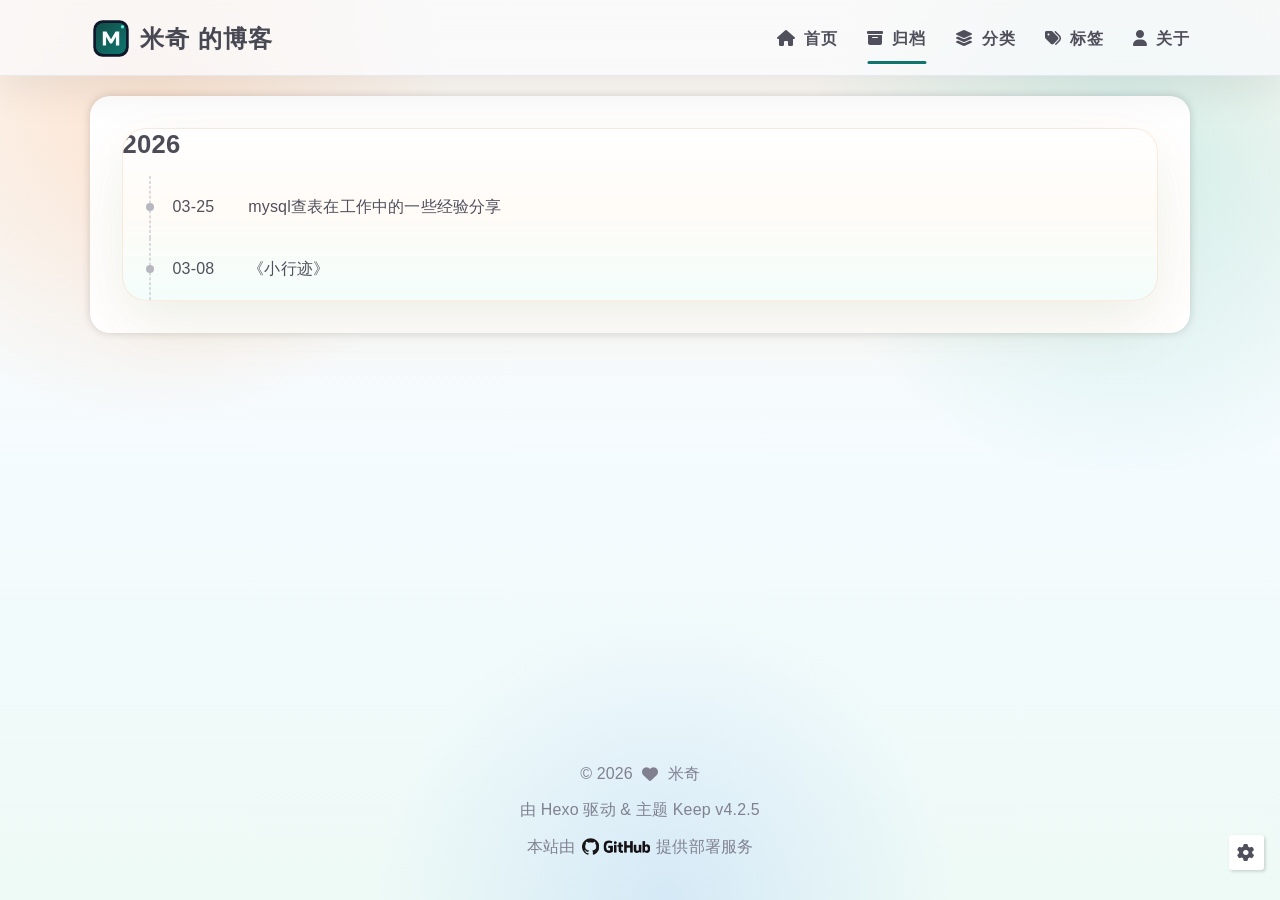
==== commit 9593280c: "Site updated: 2026-03-25 22:19:09" ====
--- a/archives/2026/index.html
+++ b/archives/2026/index.html
@@ -274,6 +274,14 @@
                 
                     <li class="post-item border-box">
                         <span class="starting-point border-box flex-center"></span>
+                        <span class="post-date border-box">03-25</span>
+                        <a class="post-title border-box text-ellipsis"
+                           href="/2026/03/25/mysql%E6%9F%A5%E8%A1%A8%E5%9C%A8%E5%B7%A5%E4%BD%9C%E4%B8%AD%E7%9A%84%E4%B8%80%E4%BA%9B%E7%BB%8F%E9%AA%8C%E5%88%86%E4%BA%AB/"
+                        >mysql查表在工作中的一些经验分享</a>
+                    </li>
+                
+                    <li class="post-item border-box">
+                        <span class="starting-point border-box flex-center"></span>
                         <span class="post-date border-box">03-08</span>
                         <a class="post-title border-box text-ellipsis"
                            href="/2026/03/08/%E3%80%8A%E5%B0%8F%E8%A1%8C%E8%BF%B9%E3%80%8B/"
